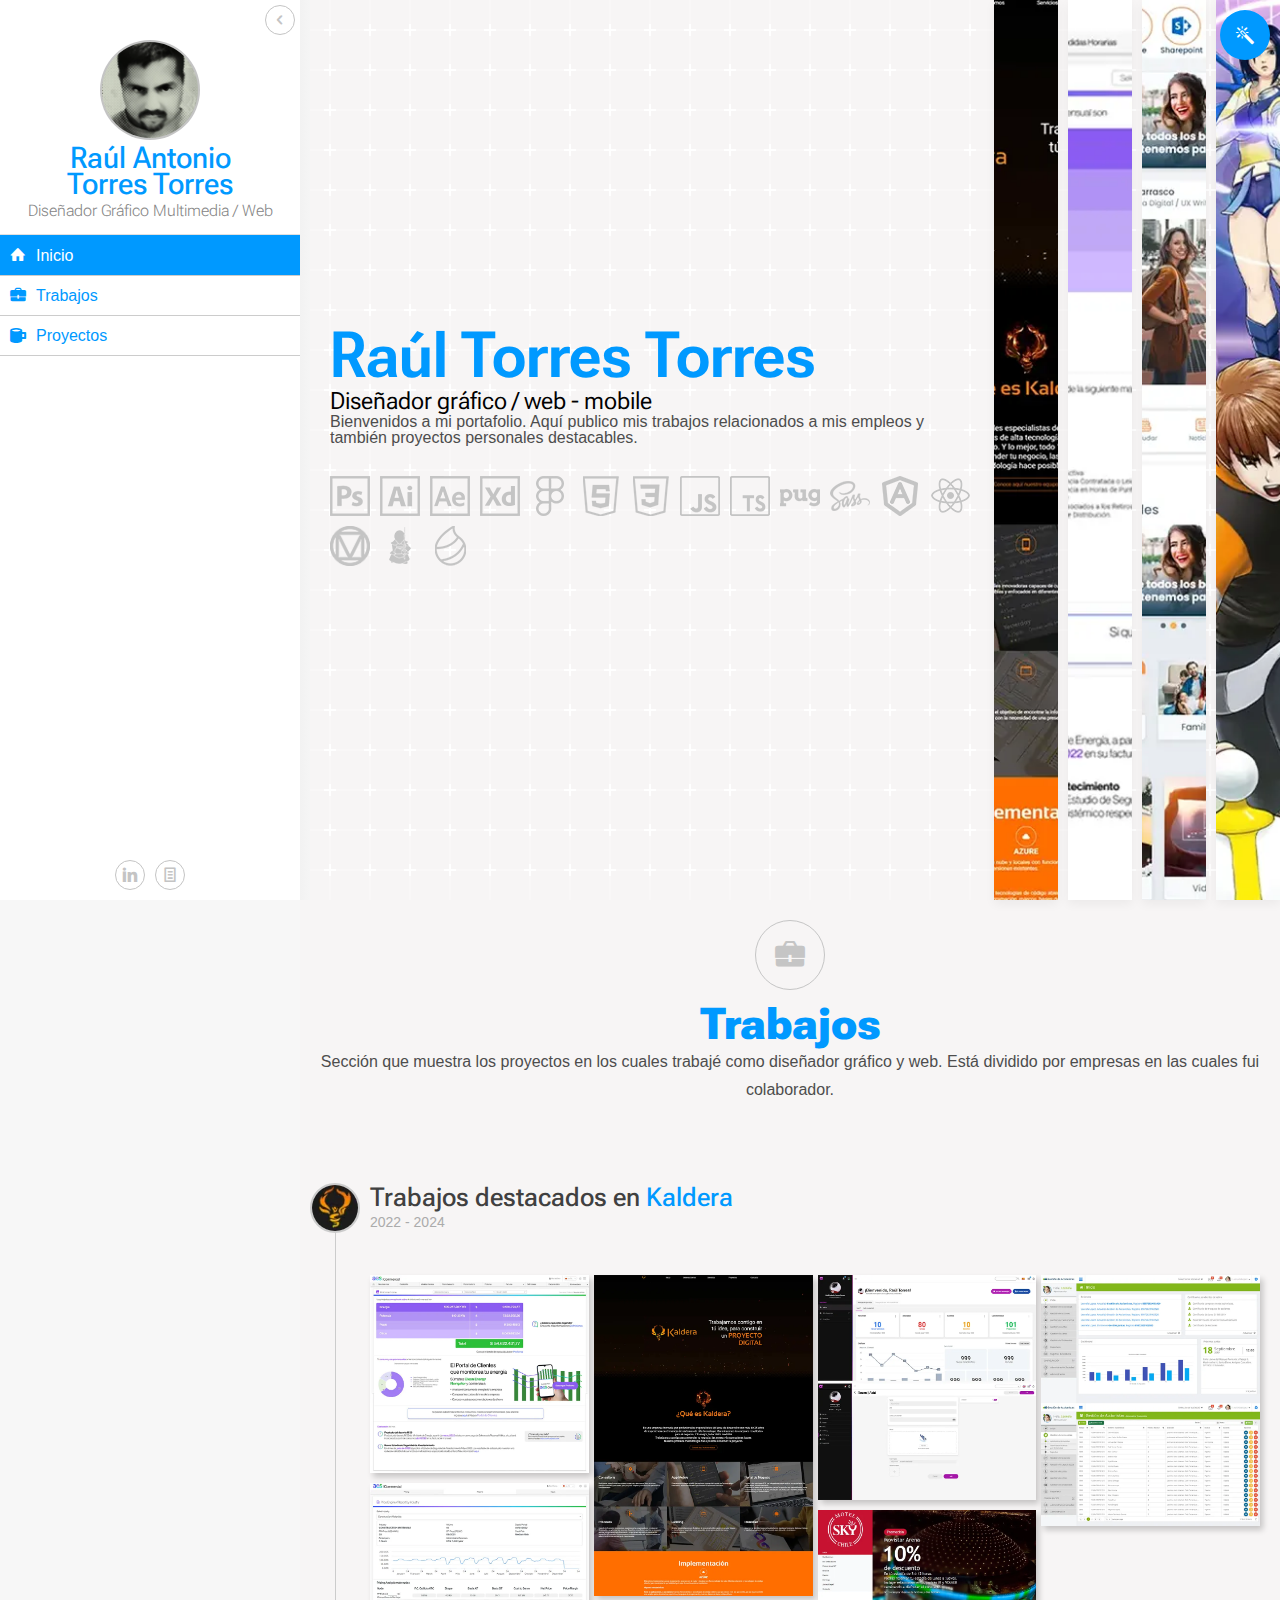
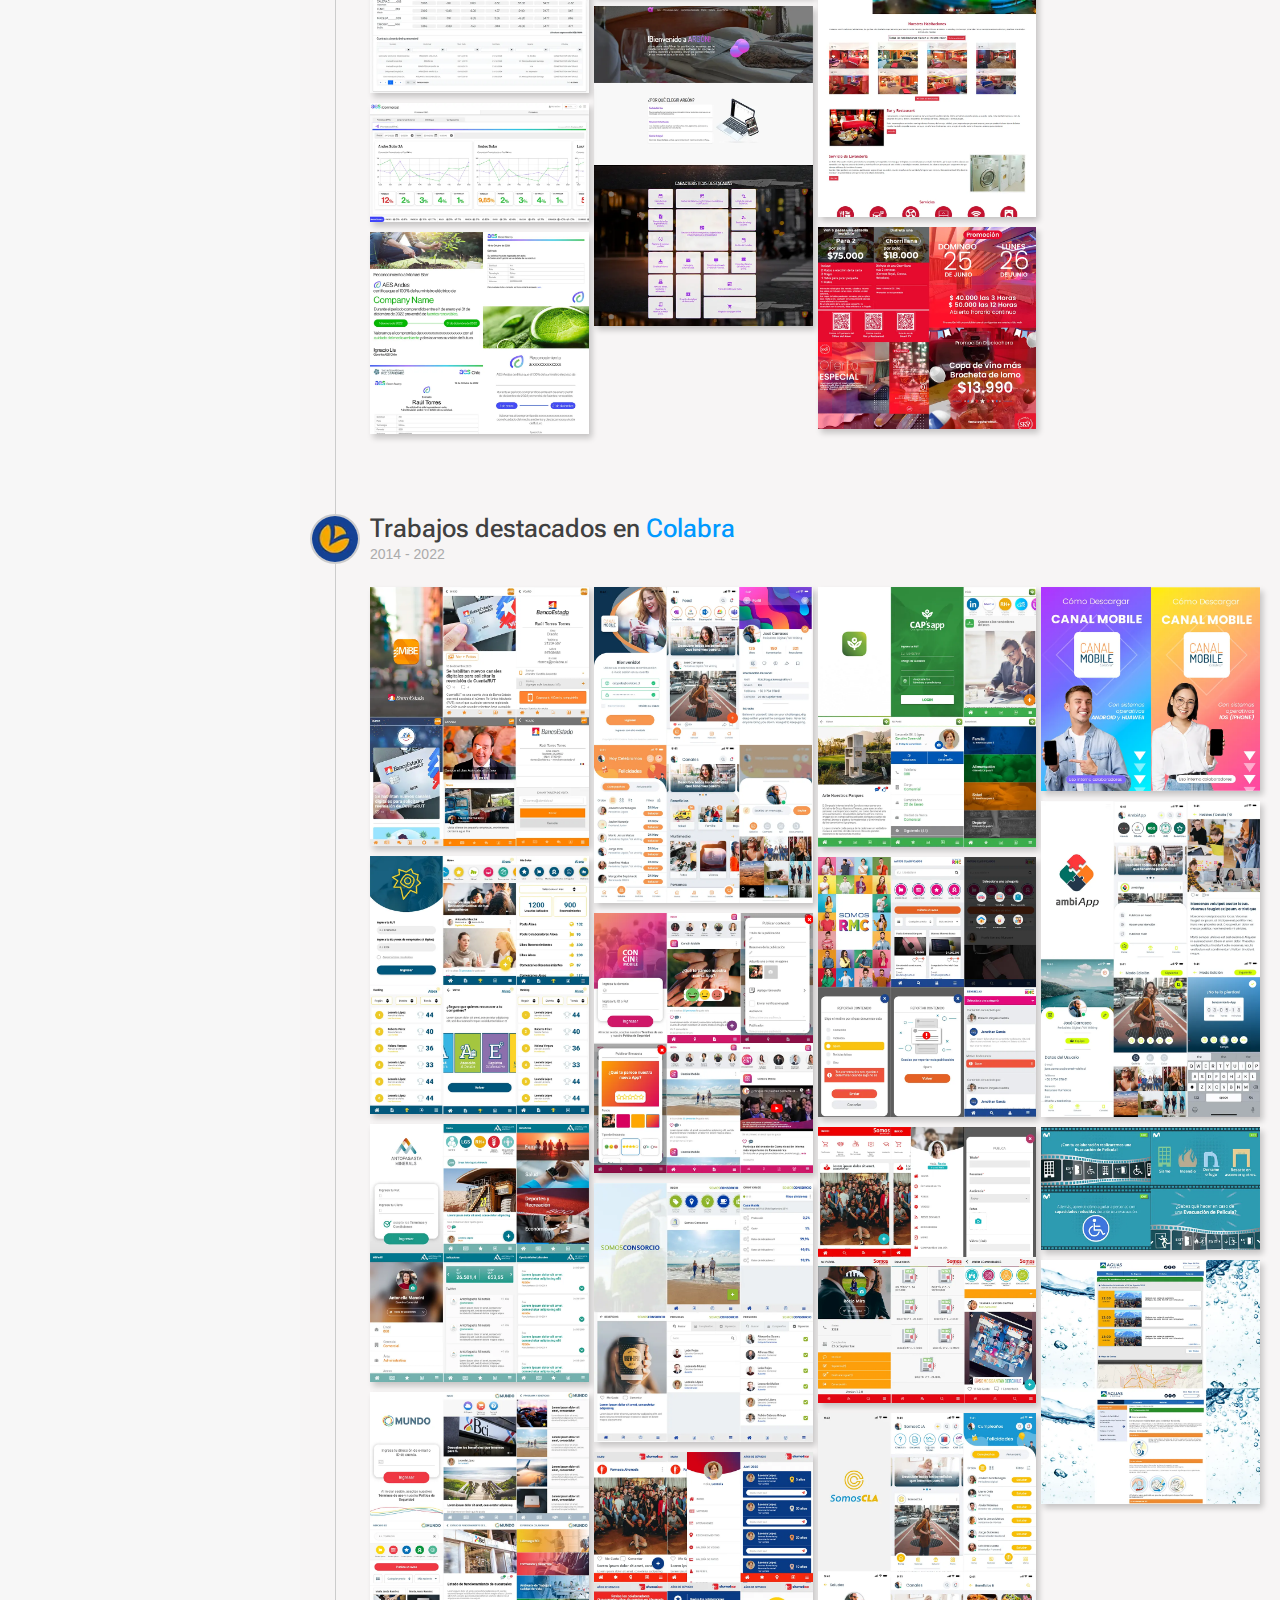
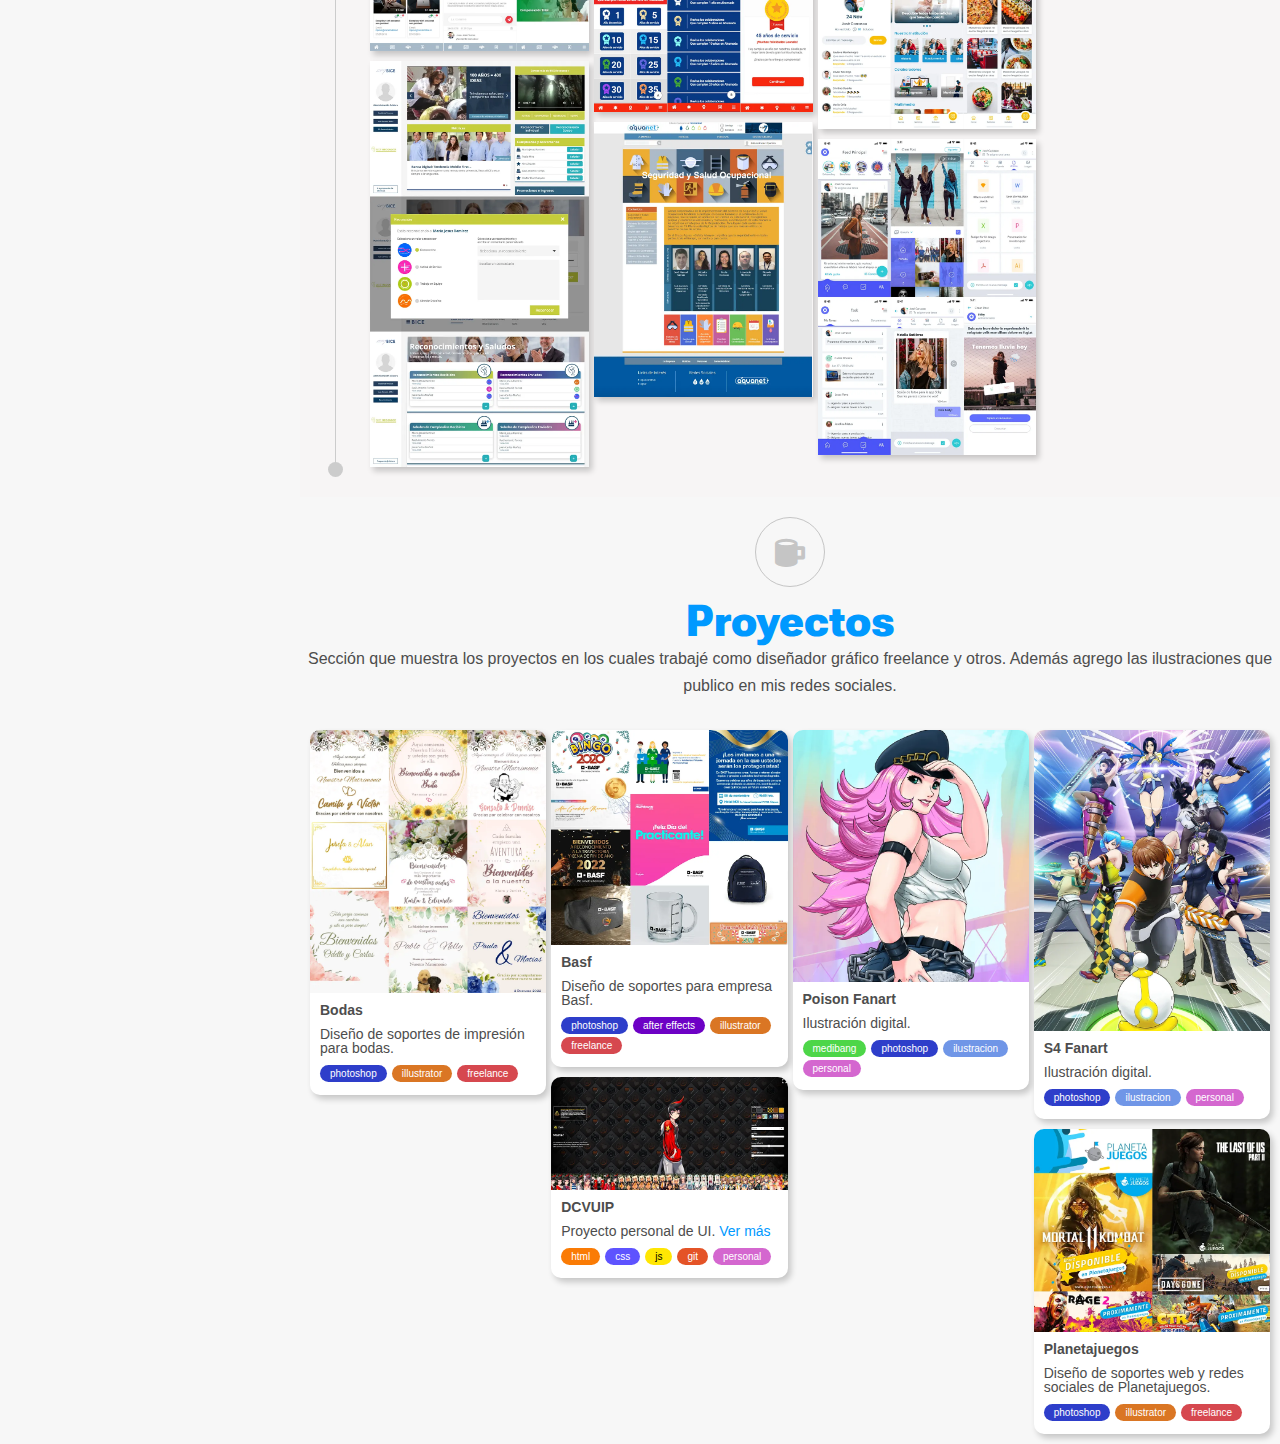
==== index.html @ 9eddf9b4 "prueba videos" ====
<!DOCTYPE HTML>
<html>

<head>
	<meta charset="utf-8">
	<meta http-equiv="X-UA-Compatible" content="IE=edge">
	<title>Raúl Torres Torres Portfolio</title>
	<meta name="viewport" content="width=device-width, initial-scale=1">
	<meta name="description" content="Portafolio de trabajos del diseñador gráfico Raúl Torres Torres" />
	<meta name="keywords"
		content="portfolio, website, designer, graphic designer, web developer, frontend, html5, css3, mobile, responsive, figma " />
	<meta name="author" content="Raúl Torres" />

	<!-- Facebook and Twitter integration -->
	<meta property="og:title" content="" />
	<meta property="og:image" content="" />
	<meta property="og:url" content="" />
	<meta property="og:site_name" content="" />
	<meta property="og:description" content="" />
	<meta name="twitter:title" content="" />
	<meta name="twitter:image" content="" />
	<meta name="twitter:url" content="" />
	<meta name="twitter:card" content="" />

	<link href="https://fonts.googleapis.com/css?family=Space+Mono" rel="stylesheet">
	<link href="https://fonts.googleapis.com/css?family=Kaushan+Script" rel="stylesheet">
	<link rel="preconnect" href="https://fonts.googleapis.com">
	<link rel="preconnect" href="https://fonts.gstatic.com" crossorigin>
	<link
		href="https://fonts.googleapis.com/css2?family=Roboto+Flex:opsz,wght@8..144,100..1000&family=Sansita+Swashed:wght@300..900&display=swap"
		rel="stylesheet">

	<!-- Animate.css -->
	<link rel="stylesheet" href="css/animate.css">
	<!-- Icomoon Icon Fonts-->
	<link rel="stylesheet" href="css/icomoon.css">
	<!-- Bootstrap  -->
	<link rel="stylesheet" href="css/bootstrap.css">

	<!-- Theme style  -->
	<link rel="stylesheet" href="css/style.css">

	<style>
		:root {
			--main-text-color: #0099ff;
		}
	</style>

	<link rel="stylesheet" href="js/filterable-gallery-lightbox/style.css">

	<!-- Modernizr JS -->
	<script src="js/modernizr-2.6.2.min.js"></script>
	<!-- FOR IE9 below -->
	<!--[if lt IE 9]>
	<script src="js/respond.min.js"></script>
	<![endif]-->

</head>

<body>
	<!--header mobile-->
	<div class="mobile-header">
		<div class="logo"></div>
		<button class="mobile-menu-button" id="mobileMenuButton" onclick="menumobile()"><i
				class="icon-menu"></i></button>
		<div class="mobile-menu" id="mobileMenu">
			<ul>
				<li onclick="menumobileoption()">
					<a href="#portfolioHome">Inicio</a>
				</li>
				<li onclick="menumobileoption()">
					<a href="#portfolioWorks">Trabajos</a>
				</li>
				<li onclick="menumobileoption()">
					<a href="#portfolioProjects">Proyectos</a>
				</li>
			</ul>
		</div>
	</div>
	<!--fixed sidebar-->
	<div class="fixed-sidebar" id="sidebar">
		<div class="mainmenu-container">
			<button class="colapse-button" onclick=shrinkMenu()>
				<i class="icon-chevron-left"></i>
			</button>
			<div class="profile">
				<div class="profile-image-container">
					<div class="profile-image">
						<img src="./images/profile.webp" alt="photo">
					</div>
					<button class="profile-message">
						<i class="icon-message"></i>
					</button>
				</div>
				<div class="profile-name">
					<h2>Raúl Antonio
						</br>Torres Torres</h2>
				</div>
				<div class="profile-position">
					<p>
						Diseñador Gráfico Multimedia / Web
					</p>
				</div>
			</div>
			<div class="menu-separator"></div>
			<div class="main-menu">
				<ul id="mainMenu">
					<li class="option active">
						<a href="#portfolioHome" class="expandedoption">
							<i class="icon-home"></i>
							<span>Inicio</span>
						</a>
						<a href="#portfolioHome" class="shrinkoption"><i class="icon-home"></i></a>
					</li>
					<li class="option">
						<a href="#portfolioWorks" class="expandedoption">
							<i class="icon-briefcase2"></i>
							<span>Trabajos</span>
						</a>
						<a href="#portfolioWorks" class="shrinkoption"><i class="icon-briefcase2"></i></a>
					</li>
					<li class="option">
						<a href="#portfolioProjects" class="expandedoption">
							<i class="icon-mug"></i>
							<span>Proyectos</span>
						</a>
						<a href="#portfolioProjects" class="shrinkoption"><i class="icon-mug"></i></a>
					</li>
				</ul>
			</div>
			<div class="social">
				<a href="https://cl.linkedin.com/in/ra%C3%BAl-antonio-torres-torres-097b8a2a" target="_blank"
					class="social-button">
					<i ref="linkedin" class="icon-linkedin2"></i>
				</a>
				<a href="doc/raultorres-cv.pdf" target="_new" class="social-button">
					<i ref="linkedin" class="icon-text-document"></i>
				</a>
			</div>
		</div>
	</div>
	<!--loader-->
	<div class="fh5co-loader"></div>

	<div id="page">
		<!--Portfolio home-->
		<section id="portfolioHome" class="bg-border bg-exceed">
			<button id="aboutButton" class="welcome-button" onclick=aboutWindow()>
				<div class="icon-container">
					<i class="icon-magic-wand"></i>
					<i class="icon-cross2" style="font-size: 44px;"></i>
				</div>
			</button>
			<div id="aboutWindow" class="about-transformation">
				<div class="about-inner">
					<div class="bg-top">
						<div class="tools">
							<div class="tool">
								<img src="images/icon-photoshop.webp" alt="photoshop">
							</div>
							<div class="tool">
								<img src="images/icon-illustrator.webp" alt="illustrator">
							</div>
							<div class="tool">
								<img src="images/icon-aftereffects.webp" alt="aftereffects">
							</div>
							<div class="tool">
								<img src="images/icon-adobexd.webp" alt="adobexd">
							</div>
							<div class="tool">
								<img src="images/icon-figma.webp" alt="figma">
							</div>
							<div class="tool">
								<img src="images/icon-html5.webp" alt="html">
							</div>
							<div class="tool">
								<img src="images/icon-css3.webp" alt="ccs">
							</div>
							<div class="tool">
								<img src="images/icon-js.webp" alt="js">
							</div>
							<div class="tool">
								<img src="images/icon-ts.webp" alt="ts">
							</div>
							<div class="tool">
								<img src="images/icon-pug.webp" alt="pug">
							</div>
							<div class="tool">
								<img src="images/icon-sass.webp" alt="sass">
							</div>
							<div class="tool">
								<img src="images/icon-angular.webp" alt="angular">
							</div>
							<div class="tool">
								<img src="images/icon-react.webp" alt="react">
							</div>
							<div class="tool">
								<img src="images/icon-medibang.webp" alt="medibang">
							</div>
							<div class="tool">
								<img src="images/icon-kendo.webp" alt="kendo">
							</div>
						</div>
						<div class="qr"></div>
						<div class="about-text">
							<div class="cliptextcontainer">
								<div class="cliptext">
									RAÚL ANTONIO TORRES TORRES
								</div>
								<div class="shadowtext">
									RAÚL ANTONIO TORRES TORRES
								</div>
							</div>
							<p>Diseñador Gráfico Web</p>
						</div>
					</div>
					<div class="bg-middle">
						<div class="clipped-nickname-container">
							<div class="clipped-nickname">
								RAULHEAT
							</div>
						</div>
					</div>
					<div class="dangerline"></div>
					<div class="character"></div>
					<div class="bg-bottom">
						<div class="bg"></div>
					</div>
					<div class="circle"></div>
				</div>
			</div>
			<div class="main-visuals">
				<div class="responsive-title">
					<div class="gretting-title">
						<h1>Raúl Torres Torres</h1>
						<h3>Diseñador gráfico / web - mobile</h3>
						<p>Bienvenidos a mi portafolio. Aquí publico mis trabajos relacionados a mis empleos y también
							proyectos personales destacables.</p>
					</div>
					<div class="skills-icons">
						<img src="images/icon-photoshop.webp" alt="photoshop">
						<img src="images/icon-illustrator.webp" alt="illustrator">
						<img src="images/icon-aftereffects.webp" alt="after effects">
						<img src="images/icon-adobexd.webp" alt="adobexd">
						<img src="images/icon-figma.webp" alt="figma">
						<img src="images/icon-html5.webp" alt="html">
						<img src="images/icon-css3.webp" alt="css">
						<img src="images/icon-js.webp" alt="js">
						<img src="images/icon-ts.webp" alt="ts">
						<img src="images/icon-pug.webp" alt="pug">
						<img src="images/icon-sass.webp" alt="sass">
						<img src="images/icon-angular.webp" alt="angular">
						<img src="images/icon-react.webp" alt="react">
						<img src="images/icon-material.webp" alt="material">
						<img src="images/icon-kendo.webp" alt="kendo">
						<img src="images/icon-medibang.webp" alt="medibang">
					</div>
				</div>
				<div class="responsiveslider">
					<div>
						<div class="content">
							<h2>Kaldera Web</h2>
							<span>Diseño web</span>
						</div>
					</div>
					<div>
						<div class="content">
							<h2>AES Web Platform</h2>
							<span>Diseño web</span>
						</div>
					</div>
					<div>
						<div class="content">
							<h2>Canal Mobile 3</h2>
							<span>Implementación app</span>
						</div>
					</div>
					<div>
						<div class="content">
							<h2>Ilustración</h2>
							<span>Ilustración digital</span>
						</div>
					</div>
				</div>
			</div>
			<div class="carousel-wrapper" style="display: none;">
				<div class="carousel-container">
					<div class="carousel-semitone"></div>
					<div class="carousel_items">
						<div class="carousel_item item1">
						</div>
						<div class="carousel_item item2">
						</div>
						<div class="carousel_item item3">
						</div>
						<div class="carousel_item item4">
						</div>
						<div class="carousel_item item5">
						</div>
					</div>
				</div>
			</div>

		</section>
		<!--Portfolio works-->
		<section id="portfolioWorks" class="fh5co-bg-color">
			<div class="works-container">
				<div class="works-item">
					<div class="section-title">
						<div class="section-icon"><i class="icon-briefcase2"></i></div>
						<h4>Trabajos</h4>
						<p>Sección que muestra los proyectos en los cuales trabajé como diseñador gráfico y web. Está
							dividido por empresas en las cuales fui colaborador.</p>
					</div>
					<div class="work-title">
						<div class="title" style="background-size: 1px 50%;">
							<div class="work-logo">
								<img src="images/kaldera-logo.webp" alt="" width="50" height="50">
							</div>
							<div class="work-text">
								<h3>Trabajos destacados en <span>Kaldera</span></h3>
								<p>2022 - 2024</p>
							</div>
						</div>

					</div>
					<div class="work-gallery gallery-grip" id="gallery">
						<div class="grip-container">
							<figure class="gallery_item">
								<img src="images/min_kaldera01.webp" alt="Proforma(AES)"
									class="skills figma angular html scss typescript"
									image-data="Proyecto en el que tuve la tarea de diseñar una nueva interfaz basada en la nueva imagen corporativa de AES. Además estuve a cargo de su implementación en Angular. Este proyecto sería tomado como ejemplo para los siguientes proyectos de Kaldera/AES." />
							</figure>
							<figure class="gallery_item">
								<img src="images/min_kaldera02.webp" alt="Price Engine(AES)"
									class="skills figma html scss angular typescript kendo material"
									image-data="Proyecto de renovación de imagen y experiencia de usuario. Se utilizó Kendo UI y Material UI, y se adaptó para que tuviera el diseño aplicado en los demás proyectos de AES." />
							</figure>
							<figure class="gallery_item">
								<img src="images/min_kaldera03.webp" alt="ERNC(AES)"
									class="skills figma html scss angular typescript kendo material"
									image-data="La tarea principal en este proyecto fue unir elementos de Kendo (gráficos) con lógica de ng-class y un scroll horizontal (JS)." />
							</figure>
							<figure class="gallery_item">
								<img src="images/min_kaldera09.webp" alt="AES Mailing"
									class="skills figma illustrator html css"
									image-data="Diseño e implementación de mailing para AES." />
							</figure>
							<figure class="gallery_item">
								<img src="images/min_kaldera04.webp" alt="Kaldera Web"
									class="skills html css js aftereffects photoshop"
									image-data="Rediseño de web de Kaldera. Además de renovar la imagen del logo, se pensó en un nuevo concepto de empresa y se quiso reflejar en el nuevo diseño." />
							</figure>
							<figure class="gallery_item">
								<img src="images/min_kaldera05.webp" alt="Proyecto Argón landing page"
									class="skills angular html css js figma"
									image-data="Diseño e implementación de landing page en angular de proyecto Argón." />
							</figure>
							<figure class="gallery_item">
								<img src="images/min_kaldera06.webp" alt="Proyecto Argón Dashboard"
									class="skills angular html css js figma"
									image-data="Diseño e implementación de dashboard en angular de proyecto Argón." />
							</figure>
							<figure class="gallery_item">
								<img src="images/min_kaldera07.webp" alt="MotelSky website" class="skills html css js"
									image-data="Diseño y mantenimiento de pagina web de MotelSky. Mis tareas en el sitio incluían el diseño de páginas, elementos web y la optimización del sitio tanto en performance como también el SEO." />
							</figure>
							<figure class="gallery_item">
								<img src="images/min_kaldera08.webp" alt="MotelSky Soportes"
									class="skills photoshop illustrator"
									image-data="Diseño de diferentes soportes para redes sociales e impresión." />
							</figure>
							<figure class="gallery_item">
								<img src="images/min_kaldera010.webp" alt="AES Gestión de accionistas"
									class="skills adobexd"
									image-data="Diseño de interfaz de usuario AES Gestión de accionistas." />
							</figure>
						</div>
					</div>
				</div>
				<div class="works-item">
					<div class="work-title">
						<div class="title" style="background-size: 1px 100%;">
							<div class="work-logo">
								<img src="images/colabra-logo.webp" alt="" width="50" height="50">
							</div>
							<div class="work-text">
								<h3>Trabajos destacados en <span>Colabra</span></h3>
								<p>2014 - 2022</p>
							</div>
						</div>

					</div>
					<div class="work-gallery gallery-grip">
						<div class="grip-container">
							<figure class="gallery_item">
								<img src="images/min_colabra01.webp" alt="Mibe Canalmobile(Banco Estado App)"
									class="skills adobexd ionic reactnative scss pug git"
									image-data="Diseño e implementación de app de comunicaciones internas de Banco Estado (Mibe). Implementación frontend en ionic inicialmente y luego migrada a react-native." />
							</figure>
							<figure class="gallery_item">
								<img src="images/min_colabra02.webp" alt="Alsea Canalmobile"
									class="skills adobexd reactnative scss pug git"
									image-data="Diseño e implementación de app de comunicaciones internas de Alsea." />
							</figure>
							<figure class="gallery_item">
								<img src="images/min_colabra03.webp" alt="Antofagasta Minerals Canalmobile"
									class="skills adobexd reactnative scss pug git"
									image-data="Diseño e implementación de app de comunicaciones internas de Antofagasta Minerals." />
							</figure>
							<figure class="gallery_item">
								<img src="images/min_colabra04.webp" alt="BCI Canalmobile"
									class="skills adobexd reactnative scss pug git"
									image-data="Diseño e implementación de app de comunicaciones internas de BCI." />
							</figure>
							<figure class="gallery_item">
								<img src="images/min_colabra05.webp" alt="Bice Intranet" class="skills adobexd html css"
									image-data="Rediseño e implementación de intranet de Banco Bice." />
							</figure>
							<figure class="gallery_item">
								<img src="images/min_colabra06.webp" alt="Canalmobile 4.0"
									class="skills reactnative scss pug git"
									image-data="Implementación de producto Canalmobile 4.0." />
							</figure>
							<figure class="gallery_item">
								<img src="images/min_colabra07.webp" alt="Concin 2019 Canalmobile"
									class="skills adobexd reactnative scss pug git"
									image-data="Diseño e implementación de app de Congreso de comunicaciones internas CONCIN 2019." />
							</figure>
							<figure class="gallery_item">
								<img src="images/min_colabra08.webp" alt="Somos Consorcio Canalmobile"
									class="skills adobexd ionic scss pug git"
									image-data="Diseño e implementación de app de comunicaciones internas de Seguros Consorcio." />
							</figure>
							<figure class="gallery_item">
								<img src="images/min_colabra09.webp" alt="Farmacias Ahumada Canalmobile"
									class="skills adobexd ionic scss pug git"
									image-data="Diseño e implementación de app de comunicaciones internas de Farmacias Ahumada." />
							</figure>
							<figure class="gallery_item">
								<img src="images/min_colabra010.webp" alt="Aquanet(Aguas Andinas)"
									class="skills adobexd css html"
									image-data="Diseño e implementación multiples páginas y contenidos para la intranet de Aguas Andinas." />
							</figure>
							<figure class="gallery_item">
								<img src="images/min_colabra011.webp" alt="Cap's Canalmobile"
									class="skills adobexd ionic scss pug git"
									image-data="Diseño e implementación de app de comunicaciones internas de Cementerios Nuestros Parques." />
							</figure>
							<figure class="gallery_item">
								<img src="images/min_colabra012.webp" alt="Red Megacentro Canalmobile"
									class="skills adobexd ionic scss pug git"
									image-data="Diseño e implementación de app de comunicaciones internas de Red Megacentro." />
							</figure>
							<figure class="gallery_item">
								<img src="images/min_colabra013.webp" alt="Santander Canalmobile"
									class="skills adobexd ionic reactnative scss pug git"
									image-data="Diseño e implementación de app de comunicaciones internas de Santander." />
							</figure>
							<figure class="gallery_item">
								<img src="images/min_colabra014.webp" alt="Somos CLA Canalmobile"
									class="skills adobexd reactnative scss pug git"
									image-data="Implementación de app de comunicaciones internas de Caja de compensación Los Andes." />
							</figure>
							<figure class="gallery_item">
								<img src="images/min_colabra015.webp" alt="Proyecto Stiky"
									class="skills angular scss pug git"
									image-data="Implementación de proyecto Stiky de Colabra." />
							</figure>
							<figure class="gallery_item">
								<img src="images/min_colabra016.webp" alt="Tutorial de descarga para colaboradores"
									class="skills photoshop"
									image-data="Diseño publicitario para colaboradores que descarguen la app de Canalmobile." />
							</figure>
							<figure class="gallery_item">
								<img src="images/min_colabra017.webp" alt="Ambiapp Canalmobile"
									class="skills reactnative scss pug git"
									image-data="Implementación de app de comunicaciones internas de Ambipar." />
							</figure>
							<figure class="gallery_item">
								<img src="images/min_colabra018.webp" alt="Videos instructivos Telefónica"
									class="skills photoshop aftereffects"
									image-data="Diseño y producción de videos instructivos para Telefónica." />
							</figure>
							<figure class="gallery_item">
								<img src="images/min_colabra019.webp" alt="Web Aguas Andinas" class="skills html css"
									image-data="Diseño e implementación de páginas para la web de Aguas Andinas(versión anterior a la actual)." />
							</figure>
						</div>
					</div>
				</div>
			</div>
		</section>
		<!--Portfolio Projects-->
		<section id="portfolioProjects" class="fh5co-bg-color">
			<div class="works-container">
				<div class="section-title">
					<div class="section-icon"><i class="icon-mug"></i></div>
					<h4>Proyectos </h4>
					<p>Sección que muestra los proyectos en los cuales trabajé como diseñador gráfico freelance y otros.
						Además agrego las ilustraciones que publico en mis redes sociales.</p>
				</div>
				<div class="section-projects">
					<div class="project-item card">
						<div class="project-image cardgallery_item">
							<img src="images/min_projects01.webp" alt="projects01">
						</div>
						<div class="project-title">Bodas</div>
						<div class="project-description">
							<p>Diseño de soportes de impresión para bodas.</p>
							<div class="skills">
								<div class="tool photoshop">photoshop</div>
								<div class="tool illustrator">illustrator</div>
								<div class="tool freelance">freelance</div>
							</div>
						</div>
					</div>
					<div class="project-item card">
						<div class="project-image cardgallery_item">
							<img src="images/min_projects02.webp" alt="projects01">
						</div>
						<div class="project-title">Basf</div>
						<div class="project-description">
							<p>Diseño de soportes para empresa Basf.</p>
							<div class="skills">
								<div class="tool photoshop">photoshop</div>
								<div class="tool aftereffects">after effects</div>
								<div class="tool illustrator">illustrator</div>
								<div class="tool freelance">freelance</div>
							</div>
						</div>
					</div>
					<div class="project-item card">
						<div class="project-image cardgallery_item">
							<img src="images/min_projects03.webp" alt="projects01">
						</div>
						<div class="project-title">DCVUIP</div>
						<div class="project-description">
							<p>Proyecto personal de UI. <a href="https://raulheat2023.github.io/DCVUIP/"
									target="_blank">Ver más</a></p>

							<div class="skills">
								<div class="tool html">html</div>
								<div class="tool css">css</div>
								<div class="tool js">js</div>
								<div class="tool git">git</div>
								<div class="tool personal">personal</div>
							</div>
						</div>
					</div>
					<div class="project-item card">
						<div class="project-image cardgallery_item">
							<img src="images/min_projects04.webp" alt="projects01">
						</div>
						<div class="project-title">Poison Fanart</div>
						<div class="project-description">
							<p>Ilustración digital.</p>

							<div class="skills">
								<div class="tool medibang">medibang</div>
								<div class="tool photoshop">photoshop</div>
								<div class="tool ilustration">ilustracion</div>
								<div class="tool personal">personal</div>
							</div>
						</div>
					</div>
					<div class="project-item card">
						<div class="project-image cardgallery_item">
							<img src="images/min_projects05.webp" alt="projects01">
						</div>
						<div class="project-title">S4 Fanart</div>
						<div class="project-description">
							<p>Ilustración digital.</p>

							<div class="skills">
								<div class="tool photoshop">photoshop</div>
								<div class="tool ilustration">ilustracion</div>
								<div class="tool personal">personal</div>
							</div>
						</div>
					</div>
					<div class="project-item card">
						<div class="project-image cardgallery_item">
							<img src="images/min_projects06.webp" alt="projects01">
						</div>
						<div class="project-title">Planetajuegos</div>
						<div class="project-description">
							<p>Diseño de soportes web y redes sociales de Planetajuegos.</p>
							<div class="skills">
								<div class="tool photoshop">photoshop</div>
								<div class="tool illustrator">illustrator</div>
								<div class="tool freelance">freelance</div>
							</div>
						</div>
					</div>
					<div class="project-item-video card video" style="display: none;">
						<div class="project-image cardgallery_video video-item">
							<div class="video-overlay" data="video/fenix_white.mp4">
								<div class="video-icon">
									<i class="icon-controller-play"></i>
								</div>
							</div>
							<img src="images/min_projects07.webp" alt="projects01">
						</div>
						<div class="project-title">Logo animado logo de Kaldera</div>
						<div class="project-description">
							<p>Efecto de fuego realizado con after effects.</p>
							<div class="skills">
								<div class="tool aftereffects">after effects</div>
							</div>
						</div>
					</div>
				</div>
			</div>
		</section>
		<!-- Lightbox -->
		<div class="lightbox">
			<div class="lightbox_wrapper">
				<div class="lightbox_content">
					<div class="image-container">
						<img src="" class="lightbox_img" alt="lightbox-img">
					</div>
					<div class="data-container">
						<div class="data-text">
							<div class="lightbox_caption">caption</div>
							<div class="lightbox_data">pruebasintexto</div>
							<div class="lighbox_skill_container">
								<div class="lightbox_skills">
									<span class="skill-photoshop">Photoshop</span>
									<span class="skill-illustrator">Illustrator</span>
									<span class="skill-adobexd">Adobe XD</span>
									<span class="skill-figma">Figma</span>
									<span class="skill-kendo">Kendo</span>
									<span class="skill-angular">Angular</span>
									<span class="skill-html">HTML</span>
									<span class="skill-css">CSS</span>
									<span class="skill-material">Material</span>
									<span class="skill-js">JS</span>
									<span class="skill-scss">SCSS</span>
									<span class="skill-typescript">Typescript</span>
									<span class="skill-aftereffects">After Effects</span>
									<span class="skill-reactnative">React-native</span>
									<span class="skill-pug">Pug</span>
									<span class="skill-git">Git</span>
									<span class="skill-ionic">Ionic</span>
								</div>
							</div>
						</div>
					</div>
				</div>
			</div>
			<div class="lightbox_close">
				<span></span>
				<span></span>
			</div>
		</div>
		<!-- Card Lightbox -->
		<div class="cardlightbox">
			<div class="lightbox_wrapper">
				<div class="lightbox_content">
					<div class="image-container">
						<img src="" class="cardlightbox_img" alt="lightbox-img">
					</div>
				</div>
			</div>
			<div class="cardlightbox_close">
				<span></span>
				<span></span>
			</div>
		</div>
		<!-- Video Lightbox -->
		<div class="videolightbox">
			<div class="lightbox_wrapper">
				<div class="lightbox_content">
					<div class="video-container">
						<video width="400" controls>
							<source class="lightbox-video" src="" type="video/mp4">
							Your browser does not support HTML video.
						  </video>
						  
					</div>
					
				</div>
			</div>
			<div class="videolightbox_close">
				<span></span>
				<span></span>
			</div>
		</div>
	</div>

	<div class="gototop js-top">
		<a href="#" class="js-gotop"><i class="icon-arrow-up22"></i></a>
	</div>

	<!-- jQuery -->
	<script src="js/jquery.min.js"></script>
	<!-- jQuery Easing -->
	<script src="js/jquery.easing.1.3.js"></script>
	<!-- Bootstrap -->
	<script src="js/bootstrap.min.js"></script>
	<!-- Waypoints -->
	<script src="js/jquery.waypoints.min.js"></script>
	<!-- Stellar Parallax -->
	<script src="js/jquery.stellar.min.js"></script>
	<!-- Easy PieChart -->
	<script src="js/jquery.easypiechart.min.js"></script>

	<!-- Main -->
	<script src="js/main.js"></script>

	<!--Lightbox gallery js-->
	<script src="js/filterable-gallery-lightbox/main.js"></script>
</body>

</html>
---- css/icomoon.css ----
@font-face {
    font-family: 'icomoon';
    src:    url('fonts/icomoon.eot?1oniuf');
    src:    url('fonts/icomoon.eot?1oniuf#iefix') format('embedded-opentype'),
        url('fonts/icomoon.ttf?1oniuf') format('truetype'),
        url('fonts/icomoon.woff?1oniuf') format('woff'),
        url('fonts/icomoon.svg?1oniuf#icomoon') format('svg');
    font-weight: normal;
    font-style: normal;
}

[class^="icon-"], [class*=" icon-"] {
    /* use !important to prevent issues with browser extensions that change fonts */
    font-family: 'icomoon' !important;
    speak: none;
    font-style: normal;
    font-weight: normal;
    font-variant: normal;
    text-transform: none;
    line-height: 1;

    /* Better Font Rendering =========== */
    -webkit-font-smoothing: antialiased;
    -moz-osx-font-smoothing: grayscale;
}

.icon-mobile:before {
    content: "\e000";
}
.icon-laptop:before {
    content: "\e001";
}
.icon-desktop:before {
    content: "\e002";
}
.icon-tablet:before {
    content: "\e003";
}
.icon-phone:before {
    content: "\e004";
}
.icon-document:before {
    content: "\e005";
}
.icon-documents:before {
    content: "\e006";
}
.icon-search:before {
    content: "\e007";
}
.icon-clipboard:before {
    content: "\e008";
}
.icon-newspaper:before {
    content: "\e009";
}
.icon-notebook:before {
    content: "\e00a";
}
.icon-book-open:before {
    content: "\e00b";
}
.icon-browser:before {
    content: "\e00c";
}
.icon-calendar:before {
    content: "\e00d";
}
.icon-presentation:before {
    content: "\e00e";
}
.icon-picture:before {
    content: "\e00f";
}
.icon-pictures:before {
    content: "\e010";
}
.icon-video:before {
    content: "\e011";
}
.icon-camera:before {
    content: "\e012";
}
.icon-printer:before {
    content: "\e013";
}
.icon-toolbox:before {
    content: "\e014";
}
.icon-briefcase:before {
    content: "\e015";
}
.icon-wallet:before {
    content: "\e016";
}
.icon-gift:before {
    content: "\e017";
}
.icon-bargraph:before {
    content: "\e018";
}
.icon-grid:before {
    content: "\e019";
}
.icon-expand:before {
    content: "\e01a";
}
.icon-focus:before {
    content: "\e01b";
}
.icon-edit:before {
    content: "\e01c";
}
.icon-adjustments:before {
    content: "\e01d";
}
.icon-ribbon:before {
    content: "\e01e";
}
.icon-hourglass:before {
    content: "\e01f";
}
.icon-lock:before {
    content: "\e020";
}
.icon-megaphone:before {
    content: "\e021";
}
.icon-shield:before {
    content: "\e022";
}
.icon-trophy:before {
    content: "\e023";
}
.icon-flag:before {
    content: "\e024";
}
.icon-map:before {
    content: "\e025";
}
.icon-puzzle:before {
    content: "\e026";
}
.icon-basket:before {
    content: "\e027";
}
.icon-envelope:before {
    content: "\e028";
}
.icon-streetsign:before {
    content: "\e029";
}
.icon-telescope:before {
    content: "\e02a";
}
.icon-gears:before {
    content: "\e02b";
}
.icon-key:before {
    content: "\e02c";
}
.icon-paperclip:before {
    content: "\e02d";
}
.icon-attachment:before {
    content: "\e02e";
}
.icon-pricetags:before {
    content: "\e02f";
}
.icon-lightbulb:before {
    content: "\e030";
}
.icon-layers:before {
    content: "\e031";
}
.icon-pencil:before {
    content: "\e032";
}
.icon-tools:before {
    content: "\e033";
}
.icon-tools-2:before {
    content: "\e034";
}
.icon-scissors:before {
    content: "\e035";
}
.icon-paintbrush:before {
    content: "\e036";
}
.icon-magnifying-glass:before {
    content: "\e037";
}
.icon-circle-compass:before {
    content: "\e038";
}
.icon-linegraph:before {
    content: "\e039";
}
.icon-mic:before {
    content: "\e03a";
}
.icon-strategy:before {
    content: "\e03b";
}
.icon-beaker:before {
    content: "\e03c";
}
.icon-caution:before {
    content: "\e03d";
}
.icon-recycle:before {
    content: "\e03e";
}
.icon-anchor:before {
    content: "\e03f";
}
.icon-profile-male:before {
    content: "\e040";
}
.icon-profile-female:before {
    content: "\e041";
}
.icon-bike:before {
    content: "\e042";
}
.icon-wine:before {
    content: "\e043";
}
.icon-hotairballoon:before {
    content: "\e044";
}
.icon-globe:before {
    content: "\e045";
}
.icon-genius:before {
    content: "\e046";
}
.icon-map-pin:before {
    content: "\e047";
}
.icon-dial:before {
    content: "\e048";
}
.icon-chat:before {
    content: "\e049";
}
.icon-heart:before {
    content: "\e04a";
}
.icon-cloud:before {
    content: "\e04b";
}
.icon-upload:before {
    content: "\e04c";
}
.icon-download:before {
    content: "\e04d";
}
.icon-target:before {
    content: "\e04e";
}
.icon-hazardous:before {
    content: "\e04f";
}
.icon-piechart:before {
    content: "\e050";
}
.icon-speedometer:before {
    content: "\e051";
}
.icon-global:before {
    content: "\e052";
}
.icon-compass:before {
    content: "\e053";
}
.icon-lifesaver:before {
    content: "\e054";
}
.icon-clock:before {
    content: "\e055";
}
.icon-aperture:before {
    content: "\e056";
}
.icon-quote:before {
    content: "\e057";
}
.icon-scope:before {
    content: "\e058";
}
.icon-alarmclock:before {
    content: "\e059";
}
.icon-refresh:before {
    content: "\e05a";
}
.icon-happy:before {
    content: "\e05b";
}
.icon-sad:before {
    content: "\e05c";
}
.icon-facebook:before {
    content: "\e05d";
}
.icon-twitter:before {
    content: "\e05e";
}
.icon-googleplus:before {
    content: "\e05f";
}
.icon-rss:before {
    content: "\e060";
}
.icon-tumblr:before {
    content: "\e061";
}
.icon-linkedin:before {
    content: "\e062";
}
.icon-dribbble:before {
    content: "\e063";
}
.icon-box2:before {
    content: "\ea82";
}
.icon-write:before {
    content: "\ea83";
}
.icon-clock2:before {
    content: "\ea84";
}
.icon-reply2:before {
    content: "\ea85";
}
.icon-reply-all2:before {
    content: "\ea86";
}
.icon-forward2:before {
    content: "\ea87";
}
.icon-flag2:before {
    content: "\ea88";
}
.icon-search2:before {
    content: "\ea89";
}
.icon-trash2:before {
    content: "\ea8a";
}
.icon-envelope2:before {
    content: "\ea8b";
}
.icon-bubble:before {
    content: "\ea8c";
}
.icon-bubbles:before {
    content: "\ea8d";
}
.icon-user2:before {
    content: "\ea8e";
}
.icon-users2:before {
    content: "\ea8f";
}
.icon-cloud2:before {
    content: "\ea90";
}
.icon-download2:before {
    content: "\ea91";
}
.icon-upload2:before {
    content: "\ea92";
}
.icon-rain:before {
    content: "\ea93";
}
.icon-sun:before {
    content: "\ea94";
}
.icon-moon2:before {
    content: "\ea95";
}
.icon-bell2:before {
    content: "\ea96";
}
.icon-folder2:before {
    content: "\ea97";
}
.icon-pin2:before {
    content: "\ea98";
}
.icon-sound2:before {
    content: "\ea99";
}
.icon-microphone:before {
    content: "\ea9a";
}
.icon-camera2:before {
    content: "\ea9b";
}
.icon-image2:before {
    content: "\ea9c";
}
.icon-cog2:before {
    content: "\ea9d";
}
.icon-calendar2:before {
    content: "\ea9e";
}
.icon-book2:before {
    content: "\ea9f";
}
.icon-map-marker:before {
    content: "\eaa0";
}
.icon-store:before {
    content: "\eaa1";
}
.icon-support:before {
    content: "\eaa2";
}
.icon-tag2:before {
    content: "\eaa3";
}
.icon-heart2:before {
    content: "\eaa4";
}
.icon-video-camera:before {
    content: "\eaa5";
}
.icon-trophy2:before {
    content: "\eaa6";
}
.icon-cart:before {
    content: "\eaa7";
}
.icon-eye2:before {
    content: "\eaa8";
}
.icon-cancel:before {
    content: "\eaa9";
}
.icon-chart:before {
    content: "\eaaa";
}
.icon-target2:before {
    content: "\eaab";
}
.icon-printer2:before {
    content: "\eaac";
}
.icon-location2:before {
    content: "\eaad";
}
.icon-bookmark2:before {
    content: "\eaae";
}
.icon-monitor:before {
    content: "\eaaf";
}
.icon-cross2:before {
    content: "\eab0";
}
.icon-plus2:before {
    content: "\eab1";
}
.icon-left:before {
    content: "\eab2";
}
.icon-up:before {
    content: "\eab3";
}
.icon-browser2:before {
    content: "\eab4";
}
.icon-windows:before {
    content: "\eab5";
}
.icon-switch2:before {
    content: "\eab6";
}
.icon-dashboard:before {
    content: "\eab7";
}
.icon-play:before {
    content: "\eab8";
}
.icon-fast-forward:before {
    content: "\eab9";
}
.icon-next:before {
    content: "\eaba";
}
.icon-refresh2:before {
    content: "\eabb";
}
.icon-film:before {
    content: "\eabc";
}
.icon-home2:before {
    content: "\eabd";
}
.icon-add-to-list:before {
    content: "\e901";
}
.icon-classic-computer:before {
    content: "\e902";
}
.icon-controller-fast-backward:before {
    content: "\e903";
}
.icon-creative-commons-attribution:before {
    content: "\e904";
}
.icon-creative-commons-noderivs:before {
    content: "\e905";
}
.icon-creative-commons-noncommercial-eu:before {
    content: "\e906";
}
.icon-creative-commons-noncommercial-us:before {
    content: "\e907";
}
.icon-creative-commons-public-domain:before {
    content: "\e908";
}
.icon-creative-commons-remix:before {
    content: "\e909";
}
.icon-creative-commons-share:before {
    content: "\e90a";
}
.icon-creative-commons-sharealike:before {
    content: "\e90b";
}
.icon-creative-commons:before {
    content: "\e90c";
}
.icon-document-landscape:before {
    content: "\e90d";
}
.icon-remove-user:before {
    content: "\e90e";
}
.icon-warning:before {
    content: "\e90f";
}
.icon-arrow-bold-down:before {
    content: "\e910";
}
.icon-arrow-bold-left:before {
    content: "\e911";
}
.icon-arrow-bold-right:before {
    content: "\e912";
}
.icon-arrow-bold-up:before {
    content: "\e913";
}
.icon-arrow-down:before {
    content: "\e914";
}
.icon-arrow-left:before {
    content: "\e915";
}
.icon-arrow-long-down:before {
    content: "\e916";
}
.icon-arrow-long-left:before {
    content: "\e917";
}
.icon-arrow-long-right:before {
    content: "\e918";
}
.icon-arrow-long-up:before {
    content: "\e919";
}
.icon-arrow-right:before {
    content: "\e91a";
}
.icon-arrow-up:before {
    content: "\e91b";
}
.icon-arrow-with-circle-down:before {
    content: "\e91c";
}
.icon-arrow-with-circle-left:before {
    content: "\e91d";
}
.icon-arrow-with-circle-right:before {
    content: "\e91e";
}
.icon-arrow-with-circle-up:before {
    content: "\e91f";
}
.icon-bookmark:before {
    content: "\e920";
}
.icon-bookmarks:before {
    content: "\e921";
}
.icon-chevron-down:before {
    content: "\e922";
}
.icon-chevron-left:before {
    content: "\e923";
}
.icon-chevron-right:before {
    content: "\e924";
}
.icon-chevron-small-down:before {
    content: "\e925";
}
.icon-chevron-small-left:before {
    content: "\e926";
}
.icon-chevron-small-right:before {
    content: "\e927";
}
.icon-chevron-small-up:before {
    content: "\e928";
}
.icon-chevron-thin-down:before {
    content: "\e929";
}
.icon-chevron-thin-left:before {
    content: "\e92a";
}
.icon-chevron-thin-right:before {
    content: "\e92b";
}
.icon-chevron-thin-up:before {
    content: "\e92c";
}
.icon-chevron-up:before {
    content: "\e92d";
}
.icon-chevron-with-circle-down:before {
    content: "\e92e";
}
.icon-chevron-with-circle-left:before {
    content: "\e92f";
}
.icon-chevron-with-circle-right:before {
    content: "\e930";
}
.icon-chevron-with-circle-up:before {
    content: "\e931";
}
.icon-cloud3:before {
    content: "\e932";
}
.icon-controller-fast-forward:before {
    content: "\e933";
}
.icon-controller-jump-to-start:before {
    content: "\e934";
}
.icon-controller-next:before {
    content: "\e935";
}
.icon-controller-paus:before {
    content: "\e936";
}
.icon-controller-play:before {
    content: "\e937";
}
.icon-controller-record:before {
    content: "\e938";
}
.icon-controller-stop:before {
    content: "\e939";
}
.icon-controller-volume:before {
    content: "\e93a";
}
.icon-dot-single:before {
    content: "\e93b";
}
.icon-dots-three-horizontal:before {
    content: "\e93c";
}
.icon-dots-three-vertical:before {
    content: "\e93d";
}
.icon-dots-two-horizontal:before {
    content: "\e93e";
}
.icon-dots-two-vertical:before {
    content: "\e93f";
}
.icon-download3:before {
    content: "\e940";
}
.icon-emoji-flirt:before {
    content: "\e941";
}
.icon-flow-branch:before {
    content: "\e942";
}
.icon-flow-cascade:before {
    content: "\e943";
}
.icon-flow-line:before {
    content: "\e944";
}
.icon-flow-parallel:before {
    content: "\e945";
}
.icon-flow-tree:before {
    content: "\e946";
}
.icon-install:before {
    content: "\e947";
}
.icon-layers2:before {
    content: "\e948";
}
.icon-open-book:before {
    content: "\e949";
}
.icon-resize-100:before {
    content: "\e94a";
}
.icon-resize-full-screen:before {
    content: "\e94b";
}
.icon-save:before {
    content: "\e94c";
}
.icon-select-arrows:before {
    content: "\e94d";
}
.icon-sound-mute:before {
    content: "\e94e";
}
.icon-sound:before {
    content: "\e94f";
}
.icon-trash:before {
    content: "\e950";
}
.icon-triangle-down:before {
    content: "\e951";
}
.icon-triangle-left:before {
    content: "\e952";
}
.icon-triangle-right:before {
    content: "\e953";
}
.icon-triangle-up:before {
    content: "\e954";
}
.icon-uninstall:before {
    content: "\e955";
}
.icon-upload-to-cloud:before {
    content: "\e956";
}
.icon-upload3:before {
    content: "\e957";
}
.icon-add-user:before {
    content: "\e958";
}
.icon-address:before {
    content: "\e959";
}
.icon-adjust:before {
    content: "\e95a";
}
.icon-air:before {
    content: "\e95b";
}
.icon-aircraft-landing:before {
    content: "\e95c";
}
.icon-aircraft-take-off:before {
    content: "\e95d";
}
.icon-aircraft:before {
    content: "\e95e";
}
.icon-align-bottom:before {
    content: "\e95f";
}
.icon-align-horizontal-middle:before {
    content: "\e960";
}
.icon-align-left:before {
    content: "\e961";
}
.icon-align-right:before {
    content: "\e962";
}
.icon-align-top:before {
    content: "\e963";
}
.icon-align-vertical-middle:before {
    content: "\e964";
}
.icon-archive:before {
    content: "\e965";
}
.icon-area-graph:before {
    content: "\e966";
}
.icon-attachment2:before {
    content: "\e967";
}
.icon-awareness-ribbon:before {
    content: "\e968";
}
.icon-back-in-time:before {
    content: "\e969";
}
.icon-back:before {
    content: "\e96a";
}
.icon-bar-graph:before {
    content: "\e96b";
}
.icon-battery:before {
    content: "\e96c";
}
.icon-beamed-note:before {
    content: "\e96d";
}
.icon-bell:before {
    content: "\e96e";
}
.icon-blackboard:before {
    content: "\e96f";
}
.icon-block:before {
    content: "\e970";
}
.icon-book:before {
    content: "\e971";
}
.icon-bowl:before {
    content: "\e972";
}
.icon-box:before {
    content: "\e973";
}
.icon-briefcase2:before {
    content: "\e974";
}
.icon-browser3:before {
    content: "\e975";
}
.icon-brush:before {
    content: "\e976";
}
.icon-bucket:before {
    content: "\e977";
}
.icon-cake:before {
    content: "\e978";
}
.icon-calculator:before {
    content: "\e979";
}
.icon-calendar3:before {
    content: "\e97a";
}
.icon-camera3:before {
    content: "\e97b";
}
.icon-ccw:before {
    content: "\e97c";
}
.icon-chat2:before {
    content: "\e97d";
}
.icon-check:before {
    content: "\e97e";
}
.icon-circle-with-cross:before {
    content: "\e97f";
}
.icon-circle-with-minus:before {
    content: "\e980";
}
.icon-circle-with-plus:before {
    content: "\e981";
}
.icon-circle:before {
    content: "\e982";
}
.icon-circular-graph:before {
    content: "\e983";
}
.icon-clapperboard:before {
    content: "\e984";
}
.icon-clipboard2:before {
    content: "\e985";
}
.icon-clock3:before {
    content: "\e986";
}
.icon-code:before {
    content: "\e987";
}
.icon-cog:before {
    content: "\e988";
}
.icon-colours:before {
    content: "\e989";
}
.icon-compass2:before {
    content: "\e98a";
}
.icon-copy:before {
    content: "\e98b";
}
.icon-credit-card:before {
    content: "\e98c";
}
.icon-credit:before {
    content: "\e98d";
}
.icon-cross:before {
    content: "\e98e";
}
.icon-cup:before {
    content: "\e98f";
}
.icon-cw:before {
    content: "\e990";
}
.icon-cycle:before {
    content: "\e991";
}
.icon-database:before {
    content: "\e992";
}
.icon-dial-pad:before {
    content: "\e993";
}
.icon-direction:before {
    content: "\e994";
}
.icon-document2:before {
    content: "\e995";
}
.icon-documents2:before {
    content: "\e996";
}
.icon-drink:before {
    content: "\e997";
}
.icon-drive:before {
    content: "\e998";
}
.icon-drop:before {
    content: "\e999";
}
.icon-edit2:before {
    content: "\e99a";
}
.icon-email:before {
    content: "\e99b";
}
.icon-emoji-happy:before {
    content: "\e99c";
}
.icon-emoji-neutral:before {
    content: "\e99d";
}
.icon-emoji-sad:before {
    content: "\e99e";
}
.icon-erase:before {
    content: "\e99f";
}
.icon-eraser:before {
    content: "\e9a0";
}
.icon-export:before {
    content: "\e9a1";
}
.icon-eye:before {
    content: "\e9a2";
}
.icon-feather:before {
    content: "\e9a3";
}
.icon-flag3:before {
    content: "\e9a4";
}
.icon-flash:before {
    content: "\e9a5";
}
.icon-flashlight:before {
    content: "\e9a6";
}
.icon-flat-brush:before {
    content: "\e9a7";
}
.icon-folder-images:before {
    content: "\e9a8";
}
.icon-folder-music:before {
    content: "\e9a9";
}
.icon-folder-video:before {
    content: "\e9aa";
}
.icon-folder:before {
    content: "\e9ab";
}
.icon-forward:before {
    content: "\e9ac";
}
.icon-funnel:before {
    content: "\e9ad";
}
.icon-game-controller:before {
    content: "\e9ae";
}
.icon-gauge:before {
    content: "\e9af";
}
.icon-globe2:before {
    content: "\e9b0";
}
.icon-graduation-cap:before {
    content: "\e9b1";
}
.icon-grid2:before {
    content: "\e9b2";
}
.icon-hair-cross:before {
    content: "\e9b3";
}
.icon-hand:before {
    content: "\e9b4";
}
.icon-heart-outlined:before {
    content: "\e9b5";
}
.icon-heart3:before {
    content: "\e9b6";
}
.icon-help-with-circle:before {
    content: "\e9b7";
}
.icon-help:before {
    content: "\e9b8";
}
.icon-home:before {
    content: "\e9b9";
}
.icon-hour-glass:before {
    content: "\e9ba";
}
.icon-image-inverted:before {
    content: "\e9bb";
}
.icon-image:before {
    content: "\e9bc";
}
.icon-images:before {
    content: "\e9bd";
}
.icon-inbox:before {
    content: "\e9be";
}
.icon-infinity:before {
    content: "\e9bf";
}
.icon-info-with-circle:before {
    content: "\e9c0";
}
.icon-info:before {
    content: "\e9c1";
}
.icon-key2:before {
    content: "\e9c2";
}
.icon-keyboard:before {
    content: "\e9c3";
}
.icon-lab-flask:before {
    content: "\e9c4";
}
.icon-landline:before {
    content: "\e9c5";
}
.icon-language:before {
    content: "\e9c6";
}
.icon-laptop2:before {
    content: "\e9c7";
}
.icon-leaf:before {
    content: "\e9c8";
}
.icon-level-down:before {
    content: "\e9c9";
}
.icon-level-up:before {
    content: "\e9ca";
}
.icon-lifebuoy:before {
    content: "\e9cb";
}
.icon-light-bulb:before {
    content: "\e9cc";
}
.icon-light-down:before {
    content: "\e9cd";
}
.icon-light-up:before {
    content: "\e9ce";
}
.icon-line-graph:before {
    content: "\e9cf";
}
.icon-link:before {
    content: "\e9d0";
}
.icon-list:before {
    content: "\e9d1";
}
.icon-location-pin:before {
    content: "\e9d2";
}
.icon-location:before {
    content: "\e9d3";
}
.icon-lock-open:before {
    content: "\e9d4";
}
.icon-lock2:before {
    content: "\e9d5";
}
.icon-log-out:before {
    content: "\e9d6";
}
.icon-login:before {
    content: "\e9d7";
}
.icon-loop:before {
    content: "\e9d8";
}
.icon-magnet:before {
    content: "\e9d9";
}
.icon-magnifying-glass2:before {
    content: "\e9da";
}
.icon-mail:before {
    content: "\e9db";
}
.icon-man:before {
    content: "\e9dc";
}
.icon-map2:before {
    content: "\e9dd";
}
.icon-mask:before {
    content: "\e9de";
}
.icon-medal:before {
    content: "\e9df";
}
.icon-megaphone2:before {
    content: "\e9e0";
}
.icon-menu:before {
    content: "\e9e1";
}
.icon-message:before {
    content: "\e9e2";
}
.icon-mic2:before {
    content: "\e9e3";
}
.icon-minus:before {
    content: "\e9e4";
}
.icon-mobile2:before {
    content: "\e9e5";
}
.icon-modern-mic:before {
    content: "\e9e6";
}
.icon-moon:before {
    content: "\e9e7";
}
.icon-mouse:before {
    content: "\e9e8";
}
.icon-music:before {
    content: "\e9e9";
}
.icon-network:before {
    content: "\e9ea";
}
.icon-new-message:before {
    content: "\e9eb";
}
.icon-new:before {
    content: "\e9ec";
}
.icon-news:before {
    content: "\e9ed";
}
.icon-note:before {
    content: "\e9ee";
}
.icon-notification:before {
    content: "\e9ef";
}
.icon-old-mobile:before {
    content: "\e9f0";
}
.icon-old-phone:before {
    content: "\e9f1";
}
.icon-palette:before {
    content: "\e9f2";
}
.icon-paper-plane:before {
    content: "\e9f3";
}
.icon-pencil2:before {
    content: "\e9f4";
}
.icon-phone2:before {
    content: "\e9f5";
}
.icon-pie-chart:before {
    content: "\e9f6";
}
.icon-pin:before {
    content: "\e9f7";
}
.icon-plus:before {
    content: "\e9f8";
}
.icon-popup:before {
    content: "\e9f9";
}
.icon-power-plug:before {
    content: "\e9fa";
}
.icon-price-ribbon:before {
    content: "\e9fb";
}
.icon-price-tag:before {
    content: "\e9fc";
}
.icon-print:before {
    content: "\e9fd";
}
.icon-progress-empty:before {
    content: "\e9fe";
}
.icon-progress-full:before {
    content: "\e9ff";
}
.icon-progress-one:before {
    content: "\ea00";
}
.icon-progress-two:before {
    content: "\ea01";
}
.icon-publish:before {
    content: "\ea02";
}
.icon-quote2:before {
    content: "\ea03";
}
.icon-radio:before {
    content: "\ea04";
}
.icon-reply-all:before {
    content: "\ea05";
}
.icon-reply:before {
    content: "\ea06";
}
.icon-retweet:before {
    content: "\ea07";
}
.icon-rocket:before {
    content: "\ea08";
}
.icon-round-brush:before {
    content: "\ea09";
}
.icon-rss2:before {
    content: "\ea0a";
}
.icon-ruler:before {
    content: "\ea0b";
}
.icon-scissors2:before {
    content: "\ea0c";
}
.icon-share-alternitive:before {
    content: "\ea0d";
}
.icon-share:before {
    content: "\ea0e";
}
.icon-shareable:before {
    content: "\ea0f";
}
.icon-shield2:before {
    content: "\ea10";
}
.icon-shop:before {
    content: "\ea11";
}
.icon-shopping-bag:before {
    content: "\ea12";
}
.icon-shopping-basket:before {
    content: "\ea13";
}
.icon-shopping-cart:before {
    content: "\ea14";
}
.icon-shuffle:before {
    content: "\ea15";
}
.icon-signal:before {
    content: "\ea16";
}
.icon-sound-mix:before {
    content: "\ea17";
}
.icon-sports-club:before {
    content: "\ea18";
}
.icon-spreadsheet:before {
    content: "\ea19";
}
.icon-squared-cross:before {
    content: "\ea1a";
}
.icon-squared-minus:before {
    content: "\ea1b";
}
.icon-squared-plus:before {
    content: "\ea1c";
}
.icon-star-outlined:before {
    content: "\ea1d";
}
.icon-star:before {
    content: "\ea1e";
}
.icon-stopwatch:before {
    content: "\ea1f";
}
.icon-suitcase:before {
    content: "\ea20";
}
.icon-swap:before {
    content: "\ea21";
}
.icon-sweden:before {
    content: "\ea22";
}
.icon-switch:before {
    content: "\ea23";
}
.icon-tablet2:before {
    content: "\ea24";
}
.icon-tag:before {
    content: "\ea25";
}
.icon-text-document-inverted:before {
    content: "\ea26";
}
.icon-text-document:before {
    content: "\ea27";
}
.icon-text:before {
    content: "\ea28";
}
.icon-thermometer:before {
    content: "\ea29";
}
.icon-thumbs-down:before {
    content: "\ea2a";
}
.icon-thumbs-up:before {
    content: "\ea2b";
}
.icon-thunder-cloud:before {
    content: "\ea2c";
}
.icon-ticket:before {
    content: "\ea2d";
}
.icon-time-slot:before {
    content: "\ea2e";
}
.icon-tools2:before {
    content: "\ea2f";
}
.icon-traffic-cone:before {
    content: "\ea30";
}
.icon-tree:before {
    content: "\ea31";
}
.icon-trophy3:before {
    content: "\ea32";
}
.icon-tv:before {
    content: "\ea33";
}
.icon-typing:before {
    content: "\ea34";
}
.icon-unread:before {
    content: "\ea35";
}
.icon-untag:before {
    content: "\ea36";
}
.icon-user:before {
    content: "\ea37";
}
.icon-users:before {
    content: "\ea38";
}
.icon-v-card:before {
    content: "\ea39";
}
.icon-video2:before {
    content: "\ea3a";
}
.icon-vinyl:before {
    content: "\ea3b";
}
.icon-voicemail:before {
    content: "\ea3c";
}
.icon-wallet2:before {
    content: "\ea3d";
}
.icon-water:before {
    content: "\ea3e";
}
.icon-500px-with-circle:before {
    content: "\ea3f";
}
.icon-500px:before {
    content: "\ea40";
}
.icon-basecamp:before {
    content: "\ea41";
}
.icon-behance:before {
    content: "\ea42";
}
.icon-creative-cloud:before {
    content: "\ea43";
}
.icon-dropbox:before {
    content: "\ea44";
}
.icon-evernote:before {
    content: "\ea45";
}
.icon-flattr:before {
    content: "\ea46";
}
.icon-foursquare:before {
    content: "\ea47";
}
.icon-google-drive:before {
    content: "\ea48";
}
.icon-google-hangouts:before {
    content: "\ea49";
}
.icon-grooveshark:before {
    content: "\ea4a";
}
.icon-icloud:before {
    content: "\ea4b";
}
.icon-mixi:before {
    content: "\ea4c";
}
.icon-onedrive:before {
    content: "\ea4d";
}
.icon-paypal:before {
    content: "\ea4e";
}
.icon-picasa:before {
    content: "\ea4f";
}
.icon-qq:before {
    content: "\ea50";
}
.icon-rdio-with-circle:before {
    content: "\ea51";
}
.icon-renren:before {
    content: "\ea52";
}
.icon-scribd:before {
    content: "\ea53";
}
.icon-sina-weibo:before {
    content: "\ea54";
}
.icon-skype-with-circle:before {
    content: "\ea55";
}
.icon-skype:before {
    content: "\ea56";
}
.icon-slideshare:before {
    content: "\ea57";
}
.icon-smashing:before {
    content: "\ea58";
}
.icon-soundcloud:before {
    content: "\ea59";
}
.icon-spotify-with-circle:before {
    content: "\ea5a";
}
.icon-spotify:before {
    content: "\ea5b";
}
.icon-swarm:before {
    content: "\ea5c";
}
.icon-vine-with-circle:before {
    content: "\ea5d";
}
.icon-vine:before {
    content: "\ea5e";
}
.icon-vk-alternitive:before {
    content: "\ea5f";
}
.icon-vk-with-circle:before {
    content: "\ea60";
}
.icon-vk:before {
    content: "\ea61";
}
.icon-xing-with-circle:before {
    content: "\ea62";
}
.icon-xing:before {
    content: "\ea63";
}
.icon-yelp:before {
    content: "\ea64";
}
.icon-dribbble-with-circle:before {
    content: "\ea65";
}
.icon-dribbble2:before {
    content: "\ea66";
}
.icon-facebook-with-circle:before {
    content: "\ea67";
}
.icon-facebook2:before {
    content: "\ea68";
}
.icon-flickr-with-circle:before {
    content: "\ea69";
}
.icon-flickr:before {
    content: "\ea6a";
}
.icon-github-with-circle:before {
    content: "\ea6b";
}
.icon-github:before {
    content: "\ea6c";
}
.icon-google-with-circle:before {
    content: "\ea6d";
}
.icon-google:before {
    content: "\ea6e";
}
.icon-instagram-with-circle:before {
    content: "\ea6f";
}
.icon-instagram:before {
    content: "\ea70";
}
.icon-lastfm-with-circle:before {
    content: "\ea71";
}
.icon-lastfm:before {
    content: "\ea72";
}
.icon-linkedin-with-circle:before {
    content: "\ea73";
}
.icon-linkedin2:before {
    content: "\ea74";
}
.icon-pinterest-with-circle:before {
    content: "\ea75";
}
.icon-pinterest:before {
    content: "\ea76";
}
.icon-rdio:before {
    content: "\ea77";
}
.icon-stumbleupon-with-circle:before {
    content: "\ea78";
}
.icon-stumbleupon:before {
    content: "\ea79";
}
.icon-tumblr-with-circle:before {
    content: "\ea7a";
}
.icon-tumblr2:before {
    content: "\ea7b";
}
.icon-twitter-with-circle:before {
    content: "\ea7c";
}
.icon-twitter2:before {
    content: "\ea7d";
}
.icon-vimeo-with-circle:before {
    content: "\ea7e";
}
.icon-vimeo:before {
    content: "\ea7f";
}
.icon-youtube-with-circle:before {
    content: "\ea80";
}
.icon-youtube:before {
    content: "\ea81";
}
.icon-home3:before {
    content: "\eabe";
}
.icon-home22:before {
    content: "\eabf";
}
.icon-home32:before {
    content: "\eac0";
}
.icon-office:before {
    content: "\eac1";
}
.icon-newspaper2:before {
    content: "\eac2";
}
.icon-pencil3:before {
    content: "\eac3";
}
.icon-pencil22:before {
    content: "\eac4";
}
.icon-quill:before {
    content: "\eac5";
}
.icon-pen:before {
    content: "\eac6";
}
.icon-blog:before {
    content: "\eac7";
}
.icon-eyedropper:before {
    content: "\eac8";
}
.icon-droplet:before {
    content: "\eac9";
}
.icon-paint-format:before {
    content: "\eaca";
}
.icon-image3:before {
    content: "\eacb";
}
.icon-images2:before {
    content: "\eacc";
}
.icon-camera4:before {
    content: "\eacd";
}
.icon-headphones:before {
    content: "\eace";
}
.icon-music2:before {
    content: "\eacf";
}
.icon-play2:before {
    content: "\ead0";
}
.icon-film2:before {
    content: "\ead1";
}
.icon-video-camera2:before {
    content: "\ead2";
}
.icon-dice:before {
    content: "\ead3";
}
.icon-pacman:before {
    content: "\ead4";
}
.icon-spades:before {
    content: "\ead5";
}
.icon-clubs:before {
    content: "\ead6";
}
.icon-diamonds:before {
    content: "\ead7";
}
.icon-bullhorn:before {
    content: "\ead8";
}
.icon-connection:before {
    content: "\ead9";
}
.icon-podcast:before {
    content: "\eada";
}
.icon-feed:before {
    content: "\eadb";
}
.icon-mic3:before {
    content: "\eadc";
}
.icon-book3:before {
    content: "\eadd";
}
.icon-books:before {
    content: "\eade";
}
.icon-library:before {
    content: "\eadf";
}
.icon-file-text:before {
    content: "\eae0";
}
.icon-profile:before {
    content: "\eae1";
}
.icon-file-empty:before {
    content: "\eae2";
}
.icon-files-empty:before {
    content: "\eae3";
}
.icon-file-text2:before {
    content: "\eae4";
}
.icon-file-picture:before {
    content: "\eae5";
}
.icon-file-music:before {
    content: "\eae6";
}
.icon-file-play:before {
    content: "\eae7";
}
.icon-file-video:before {
    content: "\eae8";
}
.icon-file-zip:before {
    content: "\eae9";
}
.icon-copy2:before {
    content: "\eaea";
}
.icon-paste:before {
    content: "\eaeb";
}
.icon-stack:before {
    content: "\eaec";
}
.icon-folder3:before {
    content: "\eaed";
}
.icon-folder-open:before {
    content: "\eaee";
}
.icon-folder-plus:before {
    content: "\eaef";
}
.icon-folder-minus:before {
    content: "\eaf0";
}
.icon-folder-download:before {
    content: "\eaf1";
}
.icon-folder-upload:before {
    content: "\eaf2";
}
.icon-price-tag2:before {
    content: "\eaf3";
}
.icon-price-tags:before {
    content: "\eaf4";
}
.icon-barcode:before {
    content: "\eaf5";
}
.icon-qrcode:before {
    content: "\eaf6";
}
.icon-ticket2:before {
    content: "\eaf7";
}
.icon-cart2:before {
    content: "\eaf8";
}
.icon-coin-dollar:before {
    content: "\eaf9";
}
.icon-coin-euro:before {
    content: "\eafa";
}
.icon-coin-pound:before {
    content: "\eafb";
}
.icon-coin-yen:before {
    content: "\eafc";
}
.icon-credit-card2:before {
    content: "\eafd";
}
.icon-calculator2:before {
    content: "\eafe";
}
.icon-lifebuoy2:before {
    content: "\eaff";
}
.icon-phone3:before {
    content: "\eb00";
}
.icon-phone-hang-up:before {
    content: "\eb01";
}
.icon-address-book:before {
    content: "\eb02";
}
.icon-envelop:before {
    content: "\eb03";
}
.icon-pushpin:before {
    content: "\eb04";
}
.icon-location3:before {
    content: "\eb05";
}
.icon-location22:before {
    content: "\eb06";
}
.icon-compass3:before {
    content: "\eb07";
}
.icon-compass22:before {
    content: "\eb08";
}
.icon-map3:before {
    content: "\eb09";
}
.icon-map22:before {
    content: "\eb0a";
}
.icon-history:before {
    content: "\eb0b";
}
.icon-clock4:before {
    content: "\eb0c";
}
.icon-clock22:before {
    content: "\eb0d";
}
.icon-alarm:before {
    content: "\eb0e";
}
.icon-bell3:before {
    content: "\eb0f";
}
.icon-stopwatch2:before {
    content: "\eb10";
}
.icon-calendar4:before {
    content: "\eb11";
}
.icon-printer3:before {
    content: "\eb12";
}
.icon-keyboard2:before {
    content: "\eb13";
}
.icon-display:before {
    content: "\eb14";
}
.icon-laptop3:before {
    content: "\eb15";
}
.icon-mobile3:before {
    content: "\eb16";
}
.icon-mobile22:before {
    content: "\eb17";
}
.icon-tablet3:before {
    content: "\eb18";
}
.icon-tv2:before {
    content: "\eb19";
}
.icon-drawer:before {
    content: "\eb1a";
}
.icon-drawer2:before {
    content: "\eb1b";
}
.icon-box-add:before {
    content: "\eb1c";
}
.icon-box-remove:before {
    content: "\eb1d";
}
.icon-download4:before {
    content: "\eb1e";
}
.icon-upload4:before {
    content: "\eb1f";
}
.icon-floppy-disk:before {
    content: "\eb20";
}
.icon-drive2:before {
    content: "\eb21";
}
.icon-database2:before {
    content: "\eb22";
}
.icon-undo:before {
    content: "\eb23";
}
.icon-redo:before {
    content: "\eb24";
}
.icon-undo2:before {
    content: "\eb25";
}
.icon-redo2:before {
    content: "\eb26";
}
.icon-forward3:before {
    content: "\eb27";
}
.icon-reply3:before {
    content: "\eb28";
}
.icon-bubble2:before {
    content: "\eb29";
}
.icon-bubbles2:before {
    content: "\eb2a";
}
.icon-bubbles22:before {
    content: "\eb2b";
}
.icon-bubble22:before {
    content: "\eb2c";
}
.icon-bubbles3:before {
    content: "\eb2d";
}
.icon-bubbles4:before {
    content: "\eb2e";
}
.icon-user3:before {
    content: "\eb2f";
}
.icon-users3:before {
    content: "\eb30";
}
.icon-user-plus:before {
    content: "\eb31";
}
.icon-user-minus:before {
    content: "\eb32";
}
.icon-user-check:before {
    content: "\eb33";
}
.icon-user-tie:before {
    content: "\eb34";
}
.icon-quotes-left:before {
    content: "\eb35";
}
.icon-quotes-right:before {
    content: "\eb36";
}
.icon-hour-glass2:before {
    content: "\eb37";
}
.icon-spinner:before {
    content: "\eb38";
}
.icon-spinner2:before {
    content: "\eb39";
}
.icon-spinner3:before {
    content: "\eb3a";
}
.icon-spinner4:before {
    content: "\eb3b";
}
.icon-spinner5:before {
    content: "\eb3c";
}
.icon-spinner6:before {
    content: "\eb3d";
}
.icon-spinner7:before {
    content: "\eb3e";
}
.icon-spinner8:before {
    content: "\eb3f";
}
.icon-spinner9:before {
    content: "\eb40";
}
.icon-spinner10:before {
    content: "\eb41";
}
.icon-spinner11:before {
    content: "\eb42";
}
.icon-binoculars:before {
    content: "\eb43";
}
.icon-search3:before {
    content: "\eb44";
}
.icon-zoom-in:before {
    content: "\eb45";
}
.icon-zoom-out:before {
    content: "\eb46";
}
.icon-enlarge:before {
    content: "\eb47";
}
.icon-shrink:before {
    content: "\eb48";
}
.icon-enlarge2:before {
    content: "\eb49";
}
.icon-shrink2:before {
    content: "\eb4a";
}
.icon-key3:before {
    content: "\eb4b";
}
.icon-key22:before {
    content: "\eb4c";
}
.icon-lock3:before {
    content: "\eb4d";
}
.icon-unlocked:before {
    content: "\eb4e";
}
.icon-wrench:before {
    content: "\eb4f";
}
.icon-equalizer:before {
    content: "\eb50";
}
.icon-equalizer2:before {
    content: "\eb51";
}
.icon-cog3:before {
    content: "\eb52";
}
.icon-cogs:before {
    content: "\eb53";
}
.icon-hammer:before {
    content: "\eb54";
}
.icon-magic-wand:before {
    content: "\eb55";
}
.icon-aid-kit:before {
    content: "\eb56";
}
.icon-bug:before {
    content: "\eb57";
}
.icon-pie-chart2:before {
    content: "\eb58";
}
.icon-stats-dots:before {
    content: "\eb59";
}
.icon-stats-bars:before {
    content: "\eb5a";
}
.icon-stats-bars2:before {
    content: "\eb5b";
}
.icon-trophy4:before {
    content: "\eb5c";
}
.icon-gift2:before {
    content: "\eb5d";
}
.icon-glass:before {
    content: "\eb5e";
}
.icon-glass2:before {
    content: "\eb5f";
}
.icon-mug:before {
    content: "\eb60";
}
.icon-spoon-knife:before {
    content: "\eb61";
}
.icon-leaf2:before {
    content: "\eb62";
}
.icon-rocket2:before {
    content: "\eb63";
}
.icon-meter:before {
    content: "\eb64";
}
.icon-meter2:before {
    content: "\eb65";
}
.icon-hammer2:before {
    content: "\eb66";
}
.icon-fire:before {
    content: "\eb67";
}
.icon-lab:before {
    content: "\eb68";
}
.icon-magnet2:before {
    content: "\eb69";
}
.icon-bin:before {
    content: "\eb6a";
}
.icon-bin2:before {
    content: "\eb6b";
}
.icon-briefcase3:before {
    content: "\eb6c";
}
.icon-airplane:before {
    content: "\eb6d";
}
.icon-truck:before {
    content: "\eb6e";
}
.icon-road:before {
    content: "\eb6f";
}
.icon-accessibility:before {
    content: "\eb70";
}
.icon-target3:before {
    content: "\eb71";
}
.icon-shield3:before {
    content: "\eb72";
}
.icon-power:before {
    content: "\eb73";
}
.icon-switch3:before {
    content: "\eb74";
}
.icon-power-cord:before {
    content: "\eb75";
}
.icon-clipboard3:before {
    content: "\eb76";
}
.icon-list-numbered:before {
    content: "\eb77";
}
.icon-list2:before {
    content: "\eb78";
}
.icon-list22:before {
    content: "\eb79";
}
.icon-tree2:before {
    content: "\eb7a";
}
.icon-menu2:before {
    content: "\eb7b";
}
.icon-menu22:before {
    content: "\eb7c";
}
.icon-menu3:before {
    content: "\eb7d";
}
.icon-menu4:before {
    content: "\eb7e";
}
.icon-cloud4:before {
    content: "\eb7f";
}
.icon-cloud-download:before {
    content: "\eb80";
}
.icon-cloud-upload:before {
    content: "\eb81";
}
.icon-cloud-check:before {
    content: "\eb82";
}
.icon-download22:before {
    content: "\eb83";
}
.icon-upload22:before {
    content: "\eb84";
}
.icon-download32:before {
    content: "\eb85";
}
.icon-upload32:before {
    content: "\eb86";
}
.icon-sphere:before {
    content: "\eb87";
}
.icon-earth:before {
    content: "\eb88";
}
.icon-link2:before {
    content: "\eb89";
}
.icon-flag4:before {
    content: "\eb8a";
}
.icon-attachment3:before {
    content: "\eb8b";
}
.icon-eye3:before {
    content: "\eb8c";
}
.icon-eye-plus:before {
    content: "\eb8d";
}
.icon-eye-minus:before {
    content: "\eb8e";
}
.icon-eye-blocked:before {
    content: "\eb8f";
}
.icon-bookmark3:before {
    content: "\eb90";
}
.icon-bookmarks2:before {
    content: "\eb91";
}
.icon-sun2:before {
    content: "\eb92";
}
.icon-contrast:before {
    content: "\eb93";
}
.icon-brightness-contrast:before {
    content: "\eb94";
}
.icon-star-empty:before {
    content: "\eb95";
}
.icon-star-half:before {
    content: "\eb96";
}
.icon-star-full:before {
    content: "\eb97";
}
.icon-heart4:before {
    content: "\eb98";
}
.icon-heart-broken:before {
    content: "\eb99";
}
.icon-man2:before {
    content: "\eb9a";
}
.icon-woman:before {
    content: "\eb9b";
}
.icon-man-woman:before {
    content: "\eb9c";
}
.icon-happy2:before {
    content: "\eb9d";
}
.icon-happy22:before {
    content: "\eb9e";
}
.icon-smile:before {
    content: "\eb9f";
}
.icon-smile2:before {
    content: "\eba0";
}
.icon-tongue:before {
    content: "\eba1";
}
.icon-tongue2:before {
    content: "\eba2";
}
.icon-sad2:before {
    content: "\eba3";
}
.icon-sad22:before {
    content: "\eba4";
}
.icon-wink:before {
    content: "\eba5";
}
.icon-wink2:before {
    content: "\eba6";
}
.icon-grin:before {
    content: "\eba7";
}
.icon-grin2:before {
    content: "\eba8";
}
.icon-cool:before {
    content: "\eba9";
}
.icon-cool2:before {
    content: "\ebaa";
}
.icon-angry:before {
    content: "\ebab";
}
.icon-angry2:before {
    content: "\ebac";
}
.icon-evil:before {
    content: "\ebad";
}
.icon-evil2:before {
    content: "\ebae";
}
.icon-shocked:before {
    content: "\ebaf";
}
.icon-shocked2:before {
    content: "\ebb0";
}
.icon-baffled:before {
    content: "\ebb1";
}
.icon-baffled2:before {
    content: "\ebb2";
}
.icon-confused:before {
    content: "\ebb3";
}
.icon-confused2:before {
    content: "\ebb4";
}
.icon-neutral:before {
    content: "\ebb5";
}
.icon-neutral2:before {
    content: "\ebb6";
}
.icon-hipster:before {
    content: "\ebb7";
}
.icon-hipster2:before {
    content: "\ebb8";
}
.icon-wondering:before {
    content: "\ebb9";
}
.icon-wondering2:before {
    content: "\ebba";
}
.icon-sleepy:before {
    content: "\ebbb";
}
.icon-sleepy2:before {
    content: "\ebbc";
}
.icon-frustrated:before {
    content: "\ebbd";
}
.icon-frustrated2:before {
    content: "\ebbe";
}
.icon-crying:before {
    content: "\ebbf";
}
.icon-crying2:before {
    content: "\ebc0";
}
.icon-point-up:before {
    content: "\ebc1";
}
.icon-point-right:before {
    content: "\ebc2";
}
.icon-point-down:before {
    content: "\ebc3";
}
.icon-point-left:before {
    content: "\ebc4";
}
.icon-warning2:before {
    content: "\ebc5";
}
.icon-notification2:before {
    content: "\ebc6";
}
.icon-question:before {
    content: "\ebc7";
}
.icon-plus3:before {
    content: "\ebc8";
}
.icon-minus2:before {
    content: "\ebc9";
}
.icon-info2:before {
    content: "\ebca";
}
.icon-cancel-circle:before {
    content: "\ebcb";
}
.icon-blocked:before {
    content: "\ebcc";
}
.icon-cross3:before {
    content: "\ebcd";
}
.icon-checkmark:before {
    content: "\ebce";
}
.icon-checkmark2:before {
    content: "\ebcf";
}
.icon-spell-check:before {
    content: "\ebd0";
}
.icon-enter:before {
    content: "\ebd1";
}
.icon-exit:before {
    content: "\ebd2";
}
.icon-play22:before {
    content: "\ebd3";
}
.icon-pause:before {
    content: "\ebd4";
}
.icon-stop:before {
    content: "\ebd5";
}
.icon-previous:before {
    content: "\ebd6";
}
.icon-next2:before {
    content: "\ebd7";
}
.icon-backward:before {
    content: "\ebd8";
}
.icon-forward22:before {
    content: "\ebd9";
}
.icon-play3:before {
    content: "\ebda";
}
.icon-pause2:before {
    content: "\ebdb";
}
.icon-stop2:before {
    content: "\ebdc";
}
.icon-backward2:before {
    content: "\ebdd";
}
.icon-forward32:before {
    content: "\ebde";
}
.icon-first:before {
    content: "\ebdf";
}
.icon-last:before {
    content: "\ebe0";
}
.icon-previous2:before {
    content: "\ebe1";
}
.icon-next22:before {
    content: "\ebe2";
}
.icon-eject:before {
    content: "\ebe3";
}
.icon-volume-high:before {
    content: "\ebe4";
}
.icon-volume-medium:before {
    content: "\ebe5";
}
.icon-volume-low:before {
    content: "\ebe6";
}
.icon-volume-mute:before {
    content: "\ebe7";
}
.icon-volume-mute2:before {
    content: "\ebe8";
}
.icon-volume-increase:before {
    content: "\ebe9";
}
.icon-volume-decrease:before {
    content: "\ebea";
}
.icon-loop2:before {
    content: "\ebeb";
}
.icon-loop22:before {
    content: "\ebec";
}
.icon-infinite:before {
    content: "\ebed";
}
.icon-shuffle2:before {
    content: "\ebee";
}
.icon-arrow-up-left:before {
    content: "\ebef";
}
.icon-arrow-up2:before {
    content: "\ebf0";
}
.icon-arrow-up-right:before {
    content: "\ebf1";
}
.icon-arrow-right2:before {
    content: "\ebf2";
}
.icon-arrow-down-right:before {
    content: "\ebf3";
}
.icon-arrow-down2:before {
    content: "\ebf4";
}
.icon-arrow-down-left:before {
    content: "\ebf5";
}
.icon-arrow-left2:before {
    content: "\ebf6";
}
.icon-arrow-up-left2:before {
    content: "\ebf7";
}
.icon-arrow-up22:before {
    content: "\ebf8";
}
.icon-arrow-up-right2:before {
    content: "\ebf9";
}
.icon-arrow-right22:before {
    content: "\ebfa";
}
.icon-arrow-down-right2:before {
    content: "\ebfb";
}
.icon-arrow-down22:before {
    content: "\ebfc";
}
.icon-arrow-down-left2:before {
    content: "\ebfd";
}
.icon-arrow-left22:before {
    content: "\ebfe";
}
.icon-circle-up:before {
    content: "\e900";
}
.icon-circle-right:before {
    content: "\ebff";
}
.icon-circle-down:before {
    content: "\ec00";
}
.icon-circle-left:before {
    content: "\ec01";
}
.icon-tab:before {
    content: "\ec02";
}
.icon-move-up:before {
    content: "\ec03";
}
.icon-move-down:before {
    content: "\ec04";
}
.icon-sort-alpha-asc:before {
    content: "\ec05";
}
.icon-sort-alpha-desc:before {
    content: "\ec06";
}
.icon-sort-numeric-asc:before {
    content: "\ec07";
}
.icon-sort-numberic-desc:before {
    content: "\ec08";
}
.icon-sort-amount-asc:before {
    content: "\ec09";
}
.icon-sort-amount-desc:before {
    content: "\ec0a";
}
.icon-command:before {
    content: "\ec0b";
}
.icon-shift:before {
    content: "\ec0c";
}
.icon-ctrl:before {
    content: "\ec0d";
}
.icon-opt:before {
    content: "\ec0e";
}
.icon-checkbox-checked:before {
    content: "\ec0f";
}
.icon-checkbox-unchecked:before {
    content: "\ec10";
}
.icon-radio-checked:before {
    content: "\ec11";
}
.icon-radio-checked2:before {
    content: "\ec12";
}
.icon-radio-unchecked:before {
    content: "\ec13";
}
.icon-crop:before {
    content: "\ec14";
}
.icon-make-group:before {
    content: "\ec15";
}
.icon-ungroup:before {
    content: "\ec16";
}
.icon-scissors3:before {
    content: "\ec17";
}
.icon-filter:before {
    content: "\ec18";
}
.icon-font:before {
    content: "\ec19";
}
.icon-ligature:before {
    content: "\ec1a";
}
.icon-ligature2:before {
    content: "\ec1b";
}
.icon-text-height:before {
    content: "\ec1c";
}
.icon-text-width:before {
    content: "\ec1d";
}
.icon-font-size:before {
    content: "\ec1e";
}
.icon-bold:before {
    content: "\ec1f";
}
.icon-underline:before {
    content: "\ec20";
}
.icon-italic:before {
    content: "\ec21";
}
.icon-strikethrough:before {
    content: "\ec22";
}
.icon-omega:before {
    content: "\ec23";
}
.icon-sigma:before {
    content: "\ec24";
}
.icon-page-break:before {
    content: "\ec25";
}
.icon-superscript:before {
    content: "\ec26";
}
.icon-subscript:before {
    content: "\ec27";
}
.icon-superscript2:before {
    content: "\ec28";
}
.icon-subscript2:before {
    content: "\ec29";
}
.icon-text-color:before {
    content: "\ec2a";
}
.icon-pagebreak:before {
    content: "\ec2b";
}
.icon-clear-formatting:before {
    content: "\ec2c";
}
.icon-table:before {
    content: "\ec2d";
}
.icon-table2:before {
    content: "\ec2e";
}
.icon-insert-template:before {
    content: "\ec2f";
}
.icon-pilcrow:before {
    content: "\ec30";
}
.icon-ltr:before {
    content: "\ec31";
}
.icon-rtl:before {
    content: "\ec32";
}
.icon-section:before {
    content: "\ec33";
}
.icon-paragraph-left:before {
    content: "\ec34";
}
.icon-paragraph-center:before {
    content: "\ec35";
}
.icon-paragraph-right:before {
    content: "\ec36";
}
.icon-paragraph-justify:before {
    content: "\ec37";
}
.icon-indent-increase:before {
    content: "\ec38";
}
.icon-indent-decrease:before {
    content: "\ec39";
}
.icon-share2:before {
    content: "\ec3a";
}
.icon-new-tab:before {
    content: "\ec3b";
}
.icon-embed:before {
    content: "\ec3c";
}
.icon-embed2:before {
    content: "\ec3d";
}
.icon-terminal:before {
    content: "\ec3e";
}
.icon-share22:before {
    content: "\ec3f";
}
.icon-mail2:before {
    content: "\ec40";
}
.icon-mail22:before {
    content: "\ec41";
}
.icon-mail3:before {
    content: "\ec42";
}
.icon-mail4:before {
    content: "\ec43";
}
.icon-amazon:before {
    content: "\ec44";
}
.icon-google2:before {
    content: "\ec45";
}
.icon-google22:before {
    content: "\ec46";
}
.icon-google3:before {
    content: "\ec47";
}
.icon-google-plus:before {
    content: "\ec48";
}
.icon-google-plus2:before {
    content: "\ec49";
}
.icon-google-plus3:before {
    content: "\ec4a";
}
.icon-hangouts:before {
    content: "\ec4b";
}
.icon-google-drive2:before {
    content: "\ec4c";
}
.icon-facebook3:before {
    content: "\ec4d";
}
.icon-facebook22:before {
    content: "\ec4e";
}
.icon-instagram2:before {
    content: "\ec4f";
}
.icon-whatsapp:before {
    content: "\ec50";
}
.icon-spotify2:before {
    content: "\ec51";
}
.icon-telegram:before {
    content: "\ec52";
}
.icon-twitter3:before {
    content: "\ec53";
}
.icon-vine2:before {
    content: "\ec54";
}
.icon-vk2:before {
    content: "\ec55";
}
.icon-renren2:before {
    content: "\ec56";
}
.icon-sina-weibo2:before {
    content: "\ec57";
}
.icon-rss3:before {
    content: "\ec58";
}
.icon-rss22:before {
    content: "\ec59";
}
.icon-youtube2:before {
    content: "\ec5a";
}
.icon-youtube22:before {
    content: "\ec5b";
}
.icon-twitch:before {
    content: "\ec5c";
}
.icon-vimeo2:before {
    content: "\ec5d";
}
.icon-vimeo22:before {
    content: "\ec5e";
}
.icon-lanyrd:before {
    content: "\ec5f";
}
.icon-flickr2:before {
    content: "\ec60";
}
.icon-flickr22:before {
    content: "\ec61";
}
.icon-flickr3:before {
    content: "\ec62";
}
.icon-flickr4:before {
    content: "\ec63";
}
.icon-dribbble3:before {
    content: "\ec64";
}
.icon-behance2:before {
    content: "\ec65";
}
.icon-behance22:before {
    content: "\ec66";
}
.icon-deviantart:before {
    content: "\ec67";
}
.icon-500px2:before {
    content: "\ec68";
}
.icon-steam:before {
    content: "\ec69";
}
.icon-steam2:before {
    content: "\ec6a";
}
.icon-dropbox2:before {
    content: "\ec6b";
}
.icon-onedrive2:before {
    content: "\ec6c";
}
.icon-github2:before {
    content: "\ec6d";
}
.icon-npm:before {
    content: "\ec6e";
}
.icon-basecamp2:before {
    content: "\ec6f";
}
.icon-trello:before {
    content: "\ec70";
}
.icon-wordpress:before {
    content: "\ec71";
}
.icon-joomla:before {
    content: "\ec72";
}
.icon-ello:before {
    content: "\ec73";
}
.icon-blogger:before {
    content: "\ec74";
}
.icon-blogger2:before {
    content: "\ec75";
}
.icon-tumblr3:before {
    content: "\ec76";
}
.icon-tumblr22:before {
    content: "\ec77";
}
.icon-yahoo:before {
    content: "\ec78";
}
.icon-yahoo2:before {
    content: "\ec79";
}
.icon-tux:before {
    content: "\ec7a";
}
.icon-appleinc:before {
    content: "\ec7b";
}
.icon-finder:before {
    content: "\ec7c";
}
.icon-android:before {
    content: "\ec7d";
}
.icon-windows2:before {
    content: "\ec7e";
}
.icon-windows8:before {
    content: "\ec7f";
}
.icon-soundcloud2:before {
    content: "\ec80";
}
.icon-soundcloud22:before {
    content: "\ec81";
}
.icon-skype2:before {
    content: "\ec82";
}
.icon-reddit:before {
    content: "\ec83";
}
.icon-hackernews:before {
    content: "\ec84";
}
.icon-wikipedia:before {
    content: "\ec85";
}
.icon-linkedin3:before {
    content: "\ec86";
}
.icon-linkedin22:before {
    content: "\ec87";
}
.icon-lastfm2:before {
    content: "\ec88";
}
.icon-lastfm22:before {
    content: "\ec89";
}
.icon-delicious:before {
    content: "\ec8a";
}
.icon-stumbleupon2:before {
    content: "\ec8b";
}
.icon-stumbleupon22:before {
    content: "\ec8c";
}
.icon-stackoverflow:before {
    content: "\ec8d";
}
.icon-pinterest2:before {
    content: "\ec8e";
}
.icon-pinterest22:before {
    content: "\ec8f";
}
.icon-xing2:before {
    content: "\ec90";
}
.icon-xing22:before {
    content: "\ec91";
}
.icon-flattr2:before {
    content: "\ec92";
}
.icon-foursquare2:before {
    content: "\ec93";
}
.icon-yelp2:before {
    content: "\ec94";
}
.icon-paypal2:before {
    content: "\ec95";
}
.icon-chrome:before {
    content: "\ec96";
}
.icon-firefox:before {
    content: "\ec97";
}
.icon-IE:before {
    content: "\ec98";
}
.icon-edge:before {
    content: "\ec99";
}
.icon-safari:before {
    content: "\ec9a";
}
.icon-opera:before {
    content: "\ec9b";
}
.icon-file-pdf:before {
    content: "\ec9c";
}
.icon-file-openoffice:before {
    content: "\ec9d";
}
.icon-file-word:before {
    content: "\ec9e";
}
.icon-file-excel:before {
    content: "\ec9f";
}
.icon-libreoffice:before {
    content: "\eca0";
}
.icon-html-five:before {
    content: "\eca1";
}
.icon-html-five2:before {
    content: "\eca2";
}
.icon-css3:before {
    content: "\eca3";
}
.icon-git:before {
    content: "\eca4";
}
.icon-codepen:before {
    content: "\eca5";
}
.icon-svg:before {
    content: "\eca6";
}
.icon-IcoMoon:before {
    content: "\eca7";
}
---- css/style.css ----
@font-face {
  font-family: 'icomoon';
  src: url("../fonts/icomoon/icomoon.eot?srf3rx");
  src: url("../fonts/icomoon/icomoon.eot?srf3rx#iefix") format("embedded-opentype"), url("../fonts/icomoon/icomoon.ttf?srf3rx") format("truetype"), url("../fonts/icomoon/icomoon.woff?srf3rx") format("woff"), url("../fonts/icomoon/icomoon.svg?srf3rx#icomoon") format("svg");
  font-weight: normal;
  font-style: normal;
}

/* =======================================================
*
* 	Template Style 
*
* ======================================================= */
body {
  font-family: 'Roboto Flex', sans-serif;
  font-weight: 400;
  font-size: 16px;
  line-height: 1.7;
  color: #4d4d4d;
  background: #fff;
}

#page {
  position: relative;
  overflow-x: hidden;
  width: calc(100% - 300px);
  height: 100%;
  -webkit-transition: 0.5s;
  -o-transition: 0.5s;
  transition: 0.5s;
  margin-left: auto;
}

.shrink-menu #page {
  width: calc(100% - 80px);
}

.offcanvas #page {
  overflow: hidden;
  position: absolute;
}

.offcanvas #page:after {
  -webkit-transition: 2s;
  -o-transition: 2s;
  transition: 2s;
  position: absolute;
  top: 0;
  right: 0;
  bottom: 0;
  left: 0;
  z-index: 101;
  background: rgba(0, 0, 0, 0.7);
  content: "";
}

a {
  color: var(--main-text-color);
  -webkit-transition: 0.5s;
  -o-transition: 0.5s;
  transition: 0.5s;
}

a:hover,
a:active,
a:focus {
  color: var(--main-text-color);
  outline: none;
  text-decoration: none;
}

p {
  margin-bottom: 30px;
}

h1,
h2,
h3,
h4,
h5,
h6,
figure {
  color: #000;
  font-family: 'Roboto Flex', sans-serif;
  font-weight: 400;
  margin: 0 0 20px 0;
}

::-webkit-selection {
  color: #fff;
  background: #FF9000;
}

::-moz-selection {
  color: #fff;
  background: #FF9000;
}

::selection {
  color: #fff;
  background: #FF9000;
}

#portfolioHome,
.fh5co-cover {
  background-color: #f7f5f5;
  background-size: cover;
  background-attachment: fixed;
  position: relative;
  min-height: 100vh;
  width: 100%;
  display: flex;
  align-items: center;
}

.bg-border::before {
  content: '';
  width: 10px;
  height: 100vh;
  background: linear-gradient(90deg, #f2f2f2 0%, #f5f5f5 100%);
  position: absolute;
}

#portfolioHome .overlay,
.fh5co-cover .overlay {
  position: absolute;
  top: 0;
  bottom: 0;
  left: 0;
  right: 0;
  background: rgba(255, 144, 0, 1);
}

#portfolioHome .display-t,
.fh5co-cover .display-t {
  width: 100%;
  display: table;
}

#portfolioHome .display-tc,
.fh5co-cover .display-tc {
  display: table-cell;
  vertical-align: middle;
  height: 600px;
}

#portfolioHome .display-tc h1,
#portfolioHome .display-tc h2,
#portfolioHome .display-tc h3,
.fh5co-cover .display-tc h1,
.fh5co-cover .display-tc h2,
.fh5co-cover .display-tc h3 {
  margin: 0;
  padding: 0;
  color: white;
}

#portfolioHome .display-tc h1,
.fh5co-cover .display-tc h1 {
  font-family: "Kaushan Script", cursive;
  margin-bottom: 30px;
  font-size: 50px;
  line-height: 1.3;
  font-weight: 300;
}

#portfolioHome .display-tc h1 span,
.fh5co-cover .display-tc h1 span {
  padding: 4px 15px;
  position: relative;
}

#portfolioHome .display-tc h1 span:before,
.fh5co-cover .display-tc h1 span:before {
  position: absolute;
  top: 40px;
  left: 0;
  width: 30px;
  height: 4px;
  content: '';
  background: #fff;
  margin-left: -30px;
}

#portfolioHome .display-tc h1 span:after,
.fh5co-cover .display-tc h1 span:after {
  position: absolute;
  top: 40px;
  right: 0;
  width: 30px;
  height: 4px;
  content: '';
  background: #fff;
  margin-right: -30px;
}

@media screen and (max-width: 768px) {

  #portfolioHome .display-tc h1,
  .fh5co-cover .display-tc h1 {
    font-size: 34px;
  }

  #portfolioHome .display-tc h1 span:before,
  .fh5co-cover .display-tc h1 span:before {
    top: 28px;
    width: 20px;
    height: 3px;
    margin-left: -15px;
  }

  #portfolioHome .display-tc h1 span:after,
  .fh5co-cover .display-tc h1 span:after {
    top: 28px;
    width: 20px;
    height: 3px;
    margin-right: -15px;
  }
}

#portfolioHome .display-tc h2,
.fh5co-cover .display-tc h2 {
  font-size: 20px;
  line-height: 1.5;
  margin-bottom: 30px;
}

#portfolioHome .display-tc h3,
.fh5co-cover .display-tc h3 {
  font-size: 16px;
}

@media screen and (max-width: 768px) {

  #portfolioHome .display-tc h3,
  .fh5co-cover .display-tc h3 {
    font-size: 14px;
  }

  p {
    margin-bottom: 10px;
  }
}

#portfolioHome .display-tc .profile-thumb,
.fh5co-cover .display-tc .profile-thumb {
  background-size: cover !important;
  background-position: center center;
  background-repeat: no-repeat;
  position: relative;
  height: 200px;
  width: 200px;
  margin: 0 auto;
  margin-bottom: 30px;
  -webkit-border-radius: 50%;
  -moz-border-radius: 50%;
  -ms-border-radius: 50%;
  border-radius: 50%;
}

#portfolioHome .display-tc .fh5co-social-icons li a,
.fh5co-cover .display-tc .fh5co-social-icons li a {
  color: #fff;
}

#portfolioHome .display-tc .fh5co-social-icons li a i,
.fh5co-cover .display-tc .fh5co-social-icons li a i {
  font-size: 30px;
}

#fh5co-features {
  background: #FF9000;
}

#fh5co-features h2 {
  color: #fff;
}

#fh5co-features .services-padding {
  padding: 2em 0;
}

#fh5co-features .feature-left {
  margin-bottom: 40px;
  float: left;
}

@media screen and (max-width: 992px) {
  #fh5co-features .feature-left {
    margin-bottom: 30px;
  }
}

#fh5co-features .feature-left .icon {
  display: table;
  text-align: center;
  width: 100px;
  height: 100px;
  margin: 0 auto;
  background: #fff;
  margin-bottom: 20px;
  -webkit-border-radius: 50%;
  -moz-border-radius: 50%;
  -ms-border-radius: 50%;
  border-radius: 50%;
}

#fh5co-features .feature-left .icon i {
  font-size: 50px;
  display: table-cell;
  vertical-align: middle;
  height: 100px;
  color: #FF9000 !important;
}

#fh5co-features .feature-left .feature-copy {
  width: 100%;
}

#fh5co-features .feature-left h3 {
  font-size: 24px;
  font-weight: 400;
  color: #fff;
}

#fh5co-features .feature-left p {
  font-size: 16px;
  color: rgba(255, 255, 255, 0.7);
}

#fh5co-features .feature-left p:last-child {
  margin-bottom: 0;
}

#fh5co-features .feature-left p a {
  color: #000 !important;
}

#fh5co-about,
#fh5co-resume,
#fh5co-skills,
#fh5co-started,
#fh5co-work,
#fh5co-blog,
#fh5co-pricing,
#fh5co-contact {
  padding: 7em 0;
  clear: both;
}

@media screen and (max-width: 768px) {

  #fh5co-about,
  #fh5co-resume,
  #fh5co-skills,
  #fh5co-started,
  #fh5co-work,
  #fh5co-blog,
  #fh5co-pricing,
  #fh5co-contact {
    padding: 2em 0;
  }
}

#fh5co-started {
  border-bottom: none;
}

.fh5co-bg-dark {
  background: #2F3C4F;
  background: #FF9000;
}

.fh5co-bg-dark .fh5co-heading h2 {
  color: #fff !important;
}

.info {
  margin: 0;
  padding: 0;
  width: 90%;
  float: left;
}

@media screen and (max-width: 768px) {
  .info {
    margin-bottom: 3em;
  }
}

.info li {
  width: 100%;
  float: left;
  list-style: none;
  padding: 10px 0;
}

.info li:first-child {
  padding-top: 0;
}

.info li .first-block {
  width: 40%;
  display: inline-block;
  float: left;
  color: #000;
  font-weight: bold;
}

.info li .second-block {
  width: 60%;
  display: inline-block;
  color: rgba(0, 0, 0, 0.5);
}

.fh5co-social-icons {
  margin: 0;
  padding: 0;
}

.fh5co-social-icons li {
  margin: 0;
  padding: 0;
  list-style: none;
  display: -moz-inline-stack;
  display: inline-block;
  zoom: 1;
  *display: inline;
}

.fh5co-social-icons li a {
  display: -moz-inline-stack;
  display: inline-block;
  zoom: 1;
  *display: inline;
  color: #FF9000;
  padding-left: 10px;
  padding-right: 10px;
}

.fh5co-social-icons li a i {
  font-size: 20px;
}

#fh5co-about .fh5co-social-icons {
  margin: 0;
  padding: 0;
}

#fh5co-about .fh5co-social-icons li {
  padding: 0;
  list-style: none;
  display: -moz-inline-stack;
  display: inline-block;
  zoom: 1;
  *display: inline;
}

#fh5co-about .fh5co-social-icons li a {
  display: -moz-inline-stack;
  display: inline-block;
  zoom: 1;
  *display: inline;
  color: #fff;
  background: #2F3C4F;
  padding: 10px 10px 2px 10px;
  -webkit-border-radius: 2px;
  -moz-border-radius: 2px;
  -ms-border-radius: 2px;
  border-radius: 2px;
}

#fh5co-about .fh5co-social-icons li a i {
  font-size: 20px;
}

#fh5co-about .fh5co-social-icons li a:hover {
  background: #FF9000;
}

.fh5co-heading {
  margin-bottom: 5em;
}

.fh5co-heading.fh5co-heading-sm {
  margin-bottom: 2em;
}

.fh5co-heading h2 {
  font-size: 40px;
  margin-bottom: 20px;
  line-height: 1.5;
  color: #000;
}

.fh5co-heading p {
  font-size: 18px;
  line-height: 1.5;
  color: #828282;
}

.fh5co-heading span {
  display: block;
  margin-bottom: 10px;
  text-transform: uppercase;
  font-size: 12px;
  letter-spacing: 2px;
}

.timeline {
  list-style: none;
  padding: 20px 0 20px;
  position: relative;
}

.timeline:before {
  top: 20px;
  bottom: 0;
  position: absolute;
  content: " ";
  width: 2px;
  background-color: #e6e6e6;
  left: 50%;
  margin-left: 0px;
}

@media screen and (max-width: 768px) {
  .timeline:before {
    margin-left: -64px;
  }
}

@media screen and (max-width: 480px) {
  .timeline:before {
    margin-left: -64px;
  }
}

@media screen and (max-width: 768px) {
  .timeline .timeline-heading {
    margin-bottom: 30px;
  }
}

.timeline .timeline-heading>div h3 {
  display: inline-block;
  padding: 7px 15px;
  font-size: 18px;
  text-transform: uppercase;
  letter-spacing: 5px;
  font-weight: bold;
  background: #e6e6e6;
  -webkit-border-radius: 4px;
  -moz-border-radius: 4px;
  -ms-border-radius: 4px;
  border-radius: 4px;
}

@media screen and (max-width: 768px) {
  .timeline .timeline-heading>div h3 {
    float: left;
    margin-bottom: 0;
  }
}

.timeline>li {
  margin-bottom: 20px;
  position: relative;
}

@media screen and (max-width: 768px) {
  .timeline>li {
    margin-bottom: 4em;
  }
}

.timeline>li:before,
.timeline>li:after {
  content: " ";
  display: table;
}

.timeline>li:after {
  clear: both;
}

.timeline>li>.timeline-panel {
  width: 45%;
  float: left;
  margin-bottom: 0;
  position: relative;
  -webkit-border-radius: 4px;
  -moz-border-radius: 4px;
  -ms-border-radius: 4px;
  border-radius: 4px;
}

@media screen and (max-width: 768px) {
  .timeline>li>.timeline-panel {
    width: 85% !important;
  }
}

@media screen and (max-width: 480px) {
  .timeline>li>.timeline-panel {
    width: 75% !important;
  }

  .timeline>li>.timeline-panel:before {
    top: 30px;
  }

  .timeline>li>.timeline-panel:after {
    top: 31px;
  }
}

.timeline>li>.timeline-badge {
  color: #fff;
  width: 44px;
  height: 44px;
  line-height: 50px;
  font-size: 1.4em;
  text-align: center;
  position: absolute;
  top: 40px;
  left: 50%;
  margin-left: -21px;
  background-color: #FF9000;
  z-index: 100;
  display: table;
  -webkit-border-radius: 50%;
  -moz-border-radius: 50%;
  -ms-border-radius: 50%;
  border-radius: 50%;
}

@media screen and (max-width: 768px) {
  .timeline>li>.timeline-badge {
    margin-left: -10px !important;
  }
}

@media screen and (max-width: 992px) {
  .timeline>li>.timeline-badge {
    margin-left: -10px !important;
  }
}

.timeline>li>.timeline-badge i {
  display: table-cell;
  vertical-align: middle;
  height: 44px;
  font-size: 18px;
}

.timeline>li.timeline-unverted {
  text-align: right;
}

@media screen and (max-width: 768px) {
  .timeline>li.timeline-unverted {
    text-align: left;
  }
}

.timeline>li.timeline-inverted>.timeline-panel {
  float: right;
}

.timeline>li.timeline-inverted>.timeline-panel:before {
  border-left-width: 0;
  border-right-width: 15px;
  left: -15px;
  right: auto;
}

.timeline>li.timeline-inverted>.timeline-panel:after {
  border-left-width: 0;
  border-right-width: 14px;
  left: -14px;
  right: auto;
}

.timeline-title {
  margin-top: 0;
}

.company {
  display: block;
  margin-bottom: 20px;
  font-size: 16px;
  font-weight: normal;
  color: #bfbfbf;
}

.timeline-body>p,
.timeline-body>ul {
  margin-bottom: 0;
}

.timeline-body>p+p {
  margin-top: 5px;
}

@media (max-width: 992px) {
  ul.timeline:before {
    left: 90px;
  }

  ul.timeline>li>.timeline-panel {
    width: calc(100% - 200px);
    width: -moz-calc(100% - 200px);
    width: -webkit-calc(100% - 200px);
  }

  ul.timeline>li>.timeline-badge {
    left: 15px;
    margin-left: 0;
    top: 16px;
  }

  ul.timeline>li>.timeline-panel {
    float: right;
  }

  ul.timeline>li>.timeline-panel:before {
    border-left-width: 0;
    border-right-width: 15px;
    left: -15px;
    right: auto;
  }

  ul.timeline>li>.timeline-panel:after {
    border-left-width: 0;
    border-right-width: 14px;
    left: -14px;
    right: auto;
  }
}

.progress-wrap {
  width: 100%;
  float: left;
  margin-bottom: 10px;
}

.progress-wrap h3 {
  font-size: 16px;
  display: block;
  margin-bottom: 10px;
  float: left;
  width: 100%;
}

.progress-wrap h3 .name-left {
  float: left;
}

.progress-wrap h3 .value-right {
  float: right;
}

.progress {
  width: 100%;
  float: left;
  height: 5px;
  box-shadow: none;
}

.progress-bar {
  background-color: #2F3C4F;
  height: 5px;
  display: block;
  box-shadow: none;
}

.progress-bar.progress-bar-1 {
  background-color: #2980b9 !important;
}

.progress-bar.progress-bar-2 {
  background-color: #c0392b !important;
}

.progress-bar.progress-bar-3 {
  background-color: #d35400 !important;
}

.progress-bar.progress-bar-4 {
  background-color: #8e44ad !important;
}

.progress-bar.progress-bar-5 {
  background-color: #27ae60 !important;
}

.chart {
  width: 160px;
  height: 160px;
  margin: 0 auto 40px auto;
  position: relative;
  text-align: center;
}

.chart span {
  position: absolute;
  top: 50%;
  left: 0;
  margin-top: -30px;
  width: 100%;
}

.chart span strong {
  display: block;
}

.chart canvas {
  position: absolute;
  left: 0;
  top: 0;
}

.work {
  background-size: cover;
  background-position: center center;
  background-repeat: no-repeat;
  position: relative;
  height: 270px;
  width: 100%;
  display: table;
  overflow: hidden;
}

@media screen and (max-width: 768px) {
  .work {
    height: 400px;
  }
}

@media screen and (max-width: 480px) {
  .work {
    height: 270px;
  }
}

.work .desc {
  display: table-cell;
  vertical-align: middle;
  height: 270px;
  background: #fff;
  opacity: 0;
  -webkit-transition: 0.3s;
  -o-transition: 0.3s;
  transition: 0.3s;
}

.work .desc h3 {
  font-size: 20px;
  -webkit-transition: -webkit-transform 0.3s, opacity 0.3s;
  transition: transform 0.3s, opacity 0.3s;
  -webkit-transform: translate3d(0, -15px, 0);
  transform: translate3d(0, -15px, 0);
}

.work .desc span {
  display: block;
  color: #999999;
  font-size: 14px;
  -webkit-transition: -webkit-transform 0.3s, opacity 0.3s;
  transition: transform 0.3s, opacity 0.3s;
  -webkit-transform: translate3d(0, 15px, 0);
  transform: translate3d(0, 15px, 0);
}

@media screen and (max-width: 768px) {
  .work .desc {
    opacity: 1;
    background: rgba(255, 255, 255, 0.6);
  }

  .work .desc h3 {
    -webkit-transform: translate3d(0, 0, 0);
    transform: translate3d(0, 0, 0);
  }

  .work .desc span {
    -webkit-transform: translate3d(0, 0, 0);
    transform: translate3d(0, 0, 0);
  }
}

.work:hover .desc {
  opacity: 1;
}

.work:hover .desc h3 {
  -webkit-transform: translate3d(0, 0, 0);
  transform: translate3d(0, 0, 0);
}

.work:hover .desc span {
  -webkit-transform: translate3d(0, 0, 0);
  transform: translate3d(0, 0, 0);
}

#fh5co-started {
  background-size: cover;
  background-position: center center;
  background-repeat: no-repeat;
  position: relative;
  float: left;
  width: 100%;
}

#fh5co-started .fh5co-heading {
  margin-bottom: 0;
}

#fh5co-started .fh5co-heading h2 {
  color: #fff;
  margin-bottom: 20px !important;
}

#fh5co-started .fh5co-heading p {
  color: rgba(255, 255, 255, 0.8);
}

#fh5co-started .btn {
  height: 54px;
  border: none !important;
  background: #fff;
  color: #FF9000;
  font-size: 16px;
  text-transform: uppercase;
  font-weight: 400;
  padding-left: 50px;
  padding-right: 50px;
}

.fh5co-blog {
  width: 100%;
  float: left;
  margin-bottom: 40px;
}

@media screen and (max-width: 768px) {
  .fh5co-blog {
    width: 100%;
  }
}

.fh5co-blog .blog-bg {
  display: block;
  width: 100%;
  background-size: cover;
  background-position: center center;
  background-repeat: no-repeat;
  position: relative;
  height: 300px;
}

@media screen and (max-width: 768px) {
  .fh5co-blog .blog-bg {
    height: 400px;
  }
}

@media screen and (max-width: 480px) {
  .fh5co-blog .blog-bg {
    height: 270px;
  }
}

.fh5co-blog .blog-text {
  margin-bottom: 30px;
  position: relative;
  width: 100%;
  padding: 30px;
  float: left;
  background: #fff;
  -webkit-box-shadow: 0px 2px 5px 0px rgba(0, 0, 0, 0.06);
  -moz-box-shadow: 0px 2px 5px 0px rgba(0, 0, 0, 0.06);
  box-shadow: 0px 2px 5px 0px rgba(0, 0, 0, 0.06);
  -webkit-transition: 0.3s;
  -o-transition: 0.3s;
  transition: 0.3s;
}

@media screen and (max-width: 768px) {
  .fh5co-blog .blog-text {
    padding: 10px;
  }
}

.fh5co-blog .blog-text span {
  display: inline-block;
  margin-bottom: 20px;
  font-size: 18px !important;
  color: rgba(0, 0, 0, 0.3);
}

.fh5co-blog .blog-text .stuff {
  margin: 0;
  padding: 0;
  border-top: 1px solid rgba(0, 0, 0, 0.05);
  padding-top: 20px;
}

.fh5co-blog .blog-text .stuff li {
  list-style: none;
  display: inline-block;
  margin-left: 10px;
}

@media screen and (max-width: 768px) {
  .fh5co-blog .blog-text .stuff li {
    font-size: 14px;
  }
}

.fh5co-blog .blog-text .stuff li:first-child {
  margin-left: 0;
}

.fh5co-blog .blog-text .stuff li:last-child {
  float: right;
}

.fh5co-blog .blog-text .stuff li:last-child a {
  color: #000;
}

.fh5co-blog .blog-text .stuff li:last-child i {
  padding-right: 0;
  padding-left: 10px;
}

.fh5co-blog .blog-text .stuff li i {
  font-size: 14px;
  padding-right: 5px;
}

.fh5co-blog .blog-text h3 {
  font-size: 24px;
  margin-bottom: 20px;
  line-height: 1.5;
}

.fh5co-blog .blog-text h3 a {
  color: black;
}

#fh5co-consult {
  display: -webkit-box;
  display: -moz-box;
  display: -ms-flexbox;
  display: -webkit-flex;
  display: flex;
  flex-wrap: wrap;
  -webkit-flex-wrap: wrap;
  -moz-flex-wrap: wrap;
  width: 100%;
  float: left;
}

#fh5co-consult .video,
#fh5co-consult .choose {
  display: inline-block;
}

@media screen and (max-width: 768px) {

  #fh5co-consult .video,
  #fh5co-consult .choose {
    width: 100% !important;
  }
}

#fh5co-consult .video {
  display: table;
  width: 50%;
  background-size: cover;
  background-position: center center;
  background-repeat: no-repeat;
  position: relative;
  display: -webkit-box;
  display: -moz-box;
  display: -ms-flexbox;
  display: -webkit-flex;
  display: flex;
  flex-wrap: wrap;
  -webkit-flex-wrap: wrap;
  -moz-flex-wrap: wrap;
}

@media screen and (max-width: 768px) {
  #fh5co-consult .video {
    display: none;
  }
}

#fh5co-consult .choose {
  width: 50%;
  padding: 4em;
}

@media screen and (max-width: 768px) {
  #fh5co-consult .choose {
    width: 100%;
    padding: 4em 1em;
  }
}

.fh5co-video {
  overflow: hidden;
}

@media screen and (max-width: 992px) {
  .fh5co-video {
    height: 450px;
  }
}

.fh5co-video .overlay {
  position: absolute;
  top: 0;
  left: 0;
  right: 0;
  bottom: 0;
  background: rgba(0, 0, 0, 0.1);
  -webkit-transition: 0.5s;
  -o-transition: 0.5s;
  transition: 0.5s;
}

#fh5co-footer {
  padding: 50px 0;
  float: left;
  width: 100%;
}

#fh5co-footer p:last-child {
  margin-bottom: 0;
}

.contact-info {
  margin-bottom: 4em;
  padding: 0;
}

.contact-info li {
  list-style: none;
  margin: 0 0 20px 0;
  position: relative;
  padding-left: 40px;
  color: #000;
}

.contact-info li i {
  position: absolute;
  top: .3em;
  left: 0;
  font-size: 22px;
  color: rgba(0, 0, 0, 0.3);
}

.contact-info li a {
  color: #000;
}

.form-control {
  -webkit-box-shadow: none;
  -moz-box-shadow: none;
  -ms-box-shadow: none;
  -o-box-shadow: none;
  box-shadow: none;
  border: none;
  border: 2px solid rgba(0, 0, 0, 0.1);
  font-size: 18px;
  font-weight: 300;
  -webkit-border-radius: 4px;
  -moz-border-radius: 4px;
  -ms-border-radius: 4px;
  border-radius: 4px;
}

.form-control:focus,
.form-control:active {
  box-shadow: none;
  border: 2px solid rgba(0, 0, 0, 0.8);
}

input[type="text"] {
  height: 50px;
}

.form-group {
  margin-bottom: 30px;
}

#map {
  width: 100%;
  height: 500px;
  position: relative;
}

@media screen and (max-width: 768px) {
  #map {
    height: 200px;
  }
}

.gototop {
  position: fixed;
  bottom: 20px;
  right: 20px;
  z-index: 999;
  opacity: 0;
  visibility: hidden;
  -webkit-transition: 0.5s;
  -o-transition: 0.5s;
  transition: 0.5s;
}

.gototop.active {
  opacity: 1;
  visibility: visible;
}

.gototop a {
  width: 50px;
  height: 50px;
  display: table;
  background: rgba(0, 0, 0, 0.8);
  color: #fff;
  text-align: center;
  -webkit-border-radius: 50%;
  -moz-border-radius: 50%;
  -ms-border-radius: 50%;
  border-radius: 50%;
}

.gototop a i {
  height: 50px;
  display: table-cell;
  vertical-align: middle;
}

.gototop a:hover,
.gototop a:active,
.gototop a:focus {
  text-decoration: none;
  outline: none;
}

.btn {
  margin-right: 4px;
  margin-bottom: 4px;
  font-family: "Space Mono", Arial, serif;
  font-size: 16px;
  font-weight: 400;
  -webkit-border-radius: 30px;
  -moz-border-radius: 30px;
  -ms-border-radius: 30px;
  border-radius: 30px;
  -webkit-transition: 0.5s;
  -o-transition: 0.5s;
  transition: 0.5s;
  padding: 8px 20px;
}

.btn.btn-md {
  padding: 8px 20px !important;
}

.btn.btn-lg {
  padding: 18px 36px !important;
}

.btn:hover,
.btn:active,
.btn:focus {
  box-shadow: none !important;
  outline: none !important;
}

.btn-primary {
  background: #FF9000;
  color: #fff;
  border: 2px solid #FF9000;
}

.btn-primary:hover,
.btn-primary:focus,
.btn-primary:active {
  background: #ff9b1a !important;
  border-color: #ff9b1a !important;
}

.btn-primary.btn-outline {
  background: transparent;
  color: #FF9000;
  border: 2px solid #FF9000;
}

.btn-primary.btn-outline:hover,
.btn-primary.btn-outline:focus,
.btn-primary.btn-outline:active {
  background: #FF9000;
  color: #fff;
}

.btn-success {
  background: #5cb85c;
  color: #fff;
  border: 2px solid #5cb85c;
}

.btn-success:hover,
.btn-success:focus,
.btn-success:active {
  background: #4cae4c !important;
  border-color: #4cae4c !important;
}

.btn-success.btn-outline {
  background: transparent;
  color: #5cb85c;
  border: 2px solid #5cb85c;
}

.btn-success.btn-outline:hover,
.btn-success.btn-outline:focus,
.btn-success.btn-outline:active {
  background: #5cb85c;
  color: #fff;
}

.btn-info {
  background: #5bc0de;
  color: #fff;
  border: 2px solid #5bc0de;
}

.btn-info:hover,
.btn-info:focus,
.btn-info:active {
  background: #46b8da !important;
  border-color: #46b8da !important;
}

.btn-info.btn-outline {
  background: transparent;
  color: #5bc0de;
  border: 2px solid #5bc0de;
}

.btn-info.btn-outline:hover,
.btn-info.btn-outline:focus,
.btn-info.btn-outline:active {
  background: #5bc0de;
  color: #fff;
}

.btn-warning {
  background: #f0ad4e;
  color: #fff;
  border: 2px solid #f0ad4e;
}

.btn-warning:hover,
.btn-warning:focus,
.btn-warning:active {
  background: #eea236 !important;
  border-color: #eea236 !important;
}

.btn-warning.btn-outline {
  background: transparent;
  color: #f0ad4e;
  border: 2px solid #f0ad4e;
}

.btn-warning.btn-outline:hover,
.btn-warning.btn-outline:focus,
.btn-warning.btn-outline:active {
  background: #f0ad4e;
  color: #fff;
}

.btn-danger {
  background: #d9534f;
  color: #fff;
  border: 2px solid #d9534f;
}

.btn-danger:hover,
.btn-danger:focus,
.btn-danger:active {
  background: #d43f3a !important;
  border-color: #d43f3a !important;
}

.btn-danger.btn-outline {
  background: transparent;
  color: #d9534f;
  border: 2px solid #d9534f;
}

.btn-danger.btn-outline:hover,
.btn-danger.btn-outline:focus,
.btn-danger.btn-outline:active {
  background: #d9534f;
  color: #fff;
}

.btn-outline {
  background: none;
  border: 2px solid gray;
  font-size: 16px;
  -webkit-transition: 0.3s;
  -o-transition: 0.3s;
  transition: 0.3s;
}

.btn-outline:hover,
.btn-outline:focus,
.btn-outline:active {
  box-shadow: none;
}

.btn.with-arrow {
  position: relative;
  -webkit-transition: 0.3s;
  -o-transition: 0.3s;
  transition: 0.3s;
}

.btn.with-arrow i {
  visibility: hidden;
  opacity: 0;
  position: absolute;
  right: 0px;
  top: 50%;
  margin-top: -8px;
  -webkit-transition: 0.2s;
  -o-transition: 0.2s;
  transition: 0.2s;
}

.btn.with-arrow:hover {
  padding-right: 50px;
}

.btn.with-arrow:hover i {
  color: #fff;
  right: 18px;
  visibility: visible;
  opacity: 1;
}

.form-control {
  box-shadow: none;
  background: transparent;
  border: 2px solid rgba(0, 0, 0, 0.1);
  height: 54px;
  font-size: 18px;
  font-weight: 300;
}

.form-control:active,
.form-control:focus {
  outline: none;
  box-shadow: none;
  border-color: #FF9000;
}

.row-pb-md {
  padding-bottom: 4em !important;
}

.row-pb-sm {
  padding-bottom: 2em !important;
}

.nopadding {
  padding: 0 !important;
  margin: 0 !important;
}

.col-padding {
  padding: 6px !important;
  margin: 0px !important;
}

.fh5co-loader {
  position: fixed;
  left: 0px;
  top: 0px;
  width: 100%;
  height: 100%;
  z-index: 9999;
  background: url(../images/loader.gif) center no-repeat #fff;
}

.js .animate-box {
  opacity: 0;
}

#fh5co-modal {
  position: absolute;
  background: rgba(0, 0, 0, 0.5);
  height: 100vh;
  width: 100%;
  top: 0;
  left: 0;
  z-index: 1000;
}

#fh5co-modal.modalopen {
  animation: modal-animation .4s ease;
}

.modalopen .modal-data .perfil-txt p {
  color: white;
  text-align: center;
  font-size: 1.9vh;
  animation: modal-animation .4s ease;
  opacity: 0;
  animation-fill-mode: forwards;
}

.modalopen .modal-data .perfil-txt p:nth-child(1) {
  animation-delay: .4s;
}

.modalopen .modal-data .perfil-txt p:nth-child(2) {
  animation-delay: .8s;
}

.modalopen .modal-data .perfil-txt p:nth-child(3) {
  animation-delay: 1.2s;
}

.modalopen .modal-data .perfil-txt p:nth-child(4) {
  animation-delay: 1.6s;
}

.modalopen .modal-data .perfil-txt p:nth-child(5) {
  animation-delay: 2s;
}

.modalopen .modal-data .perfil-txt p:nth-child(6) {
  animation-delay: 2.4s;
}

#fh5co-modal {
  display: none;
}

.perfil-txt {}

@keyframes modal-animation {
  0% {
    opacity: 0;
  }

  100% {
    opacity: 1;
  }
}

.open-modal-btn {
  background-color: transparent;
  width: 40px;
  height: 40px;
  line-height: 33px;
  border: 2px solid white;
  border-radius: 20px;
  color: white;
  font-size: 24px;
  margin-top: 10px;
}

.modalopen {
  display: block !important;
}

.modal-options {
  position: absolute;
  z-index: 1000;
  right: 10px;
  top: 10px;
}

.closebutton {
  background-color: transparent;
  width: 40px;
  height: 40px;
  line-height: 40px;
  border: 2px solid white;
  border-radius: 20px;
  color: white;
  font-size: 24px;
}

@media screen and (max-width: 768px) {
  .fh5co-heading {
    margin-bottom: 1em !important;
  }

  .timeline {
    padding-top: 0;
  }

  .timeline .timeline-heading {
    margin-bottom: 10px;
  }

  ul.timeline>li>.timeline-badge {
    top: 6px;
  }
}

/*second portfolio css*/
.fixed-sidebar {
  position: fixed;
  background-color: white;
  width: 300px;
  min-height: 100vh;
  z-index: 3;
  transition: all ease 0.5s;
}

.shrink-menu .fixed-sidebar {
  width: 80px;
}

.mainmenu-container {
  padding: 5px;
  display: flex;
  flex-direction: column;
  overflow: hidden;
}

.mainmenu-container .profile {
  display: flex;
  align-items: center;
  justify-content: center;
  flex-direction: column;
  position: relative;
}

.colapse-button {
  background-color: white;
  width: 30px;
  height: 30px;
  border-radius: 25px;
  border: 1px solid #C4C4C4;
  color: #C4C4C4;
  padding: 0;
  display: flex;
  align-items: center;
  justify-content: center;
  margin-left: auto;
  margin-right: 0;
  margin-bottom: 5px;
  transition: all ease 0.5s;
}

.shrink-menu .colapse-button {
  margin-right: 20px;
}

.mainmenu-container .profile .profile-image-container {
  display: flex;
  flex-direction: column;
  align-items: center;
  justify-content: center;
}

.mainmenu-container .profile .profile-image {
  border-radius: 50px;
  width: 100px;
  height: 100px;
  background-color: #C4C4C4;
  display: flex;
  align-items: center;
  justify-content: center;
  margin-bottom: 5px;
  transition: all ease 0.5s;
}

.mainmenu-container .profile .profile-image img {
  width: 96px;
  border-radius: 48px;
  transition: all ease 0.5s;
}

button.profile-message {
  width: 25px;
  height: 25px;
  padding: 0;
  margin: 0;
  border: none;
  color: white;
  background-color: var(--main-text-color);
  border-radius: 15px;
  align-items: center;
  justify-content: center;
  transform: rotateY(180deg);
  display: none;
  opacity: 0;
  transition: all ease 0.5s;
}

.shrink-menu button.profile-message {
  opacity: 1;
  display: flex;
}

.shrink-menu .mainmenu-container .profile .profile-image {
  width: 60px;
  height: 60px;
}

.shrink-menu .mainmenu-container .profile .profile-image img {
  width: 56px;
}

.colapse-button:hover {
  background-color: var(--main-text-color);
  border-color: var(--main-text-color);
  color: white;
}

.mainmenu-container .profile .profile-name {
  display: flex;
  align-items: center;
  justify-content: center;
  width: 170px;
  opacity: 1;
  transition: all ease .3s;
}

.shrink-menu .mainmenu-container .profile .profile-name {
  opacity: 0;
  height: 1px;
}

.mainmenu-container .profile .profile-name h2 {
  font-family: 'Roboto Flex', sans-serif;
  text-align: center;
  font-weight: 500;
  color: var(--main-text-color);
  line-height: 26px;
  margin-bottom: 0;
}

.mainmenu-container .profile .profile-position {
  width: 250px;
  display: flex;
  align-items: center;
  justify-content: center;
}

.mainmenu-container .profile .profile-position p {
  font-family: 'Roboto Flex', sans-serif;
  text-align: center;
  font-weight: 200;
  color: #848484;
  width: 250px;
  transition: all ease .3s;
  opacity: 1;
  margin-bottom: 5px;
}

.shrink-menu .mainmenu-container .profile .profile-position p {
  opacity: 0;
  height: 1px;
}

.shrink-menu .colapse-button {
  transform: rotate(180deg);
}

.menu-separator {
  height: 1px;
  width: calc(100% + 10px);
  background-color: #E0E0E0;
  margin-left: -5px;
  margin-top: 5px;
  margin-bottom: 0;
}

.main-menu ul li.option {
  width: calc(100% + 10px);
  border-bottom: 1px solid #ccc;
  margin-left: -5px;
  padding-left: 10px;
  padding-right: 10px;
  position: relative;
  overflow: hidden;
  min-height: 40px;
  display: flex;
  align-items: center;
  flex-direction: row;
}

.main-menu ul li.option.active a.expandedoption {
  color: white;
  min-height: 40px;
}

.main-menu ul li.option::after {
  content: '';
  display: flex;
  background-color: var(--main-text-color);
  border-radius: 200px;
  width: 0;
  height: 0;
  position: absolute;
  left: -60px;
  transition: all ease .5s;
}

.main-menu ul li.option.active::after {
  width: 420px;
  height: 420px;
}

.main-menu ul li.option::before {
  content: '';
  height: 1px;
  width: 0;
  background-color: var(--main-text-color);
  display: flex;
  position: absolute;
  bottom: 0;
  margin-left: -10px;
  transition: all ease .5s;
}

.main-menu ul li.option:hover::before {
  width: 100%;
}

a.expandedoption {
  opacity: 1;
  z-index: 3;
  display: flex;
  align-items: center;
  width: 100%;
}

a.expandedoption i {
  margin-top: -1px;
}

a.expandedoption span {
  padding-left: 10px;
  white-space: nowrap;
}

.shrink-menu .expandedoption {
  z-index: 1;
  opacity: 0;
}

a.shrinkoption {
  background-color: white;
  height: 30px;
  display: flex;
  color: var(--main-text-color);
  width: 30px;
  align-items: center;
  justify-content: center;
  border-radius: 15px;
  border: 1px solid var(--main-text-color);
  transition: all ease .3s;
  position: absolute;
  left: 0;
  right: 0;
  margin-right: 10px;
  margin-left: auto;
  opacity: 0;
}

a.shrinkoption:hover {
  background-color: var(--main-text-color);
  color: white;
  border-color: var(--main-text-color);
}

.shrink-menu .shrinkoption {
  z-index: 3;
  opacity: 1;
  margin-right: auto;
}

.mainmenu-container .social {
  position: absolute;
  bottom: 10px;
  width: calc(100% - 10px);
  display: flex;
  align-items: center;
  justify-content: center;
}

.mainmenu-container .social .social-button {
  background-color: white;
  width: 30px;
  height: 30px;
  border-radius: 25px;
  border: 1px solid #C4C4C4;
  color: #C4C4C4;
  padding: 0;
  display: flex;
  align-items: center;
  justify-content: center;
  transition: all ease 0.5s;
  margin: 0 5px;
}

.mainmenu-container .social .social-button:hover {
  background-color: var(--main-text-color);
  border-color: var(--main-text-color);
  color: white;
}

.main-visuals {
  display: flex;
  align-items: center;
  width: 100%;
  background: url('../images/grid-bg.webp') repeat scroll center center transparent;
}

.gretting-title {
  position: relative;
}

.gretting-title h1 {
  font-size: 64px;
  font-weight: 600;
  line-height: 1;
  margin: 0;
  color: var(--main-text-color);
}

.gretting-title h1,
.gretting-title h3,
.gretting-title p {
  padding-left: 30px;
  padding-right: 30px;

}

.gretting-title h3 {
  margin-bottom: 0;
}

.gretting-title p {
  line-height: 1;
}

.skills-icons {
  display: flex;
  padding-left: 30px;
  flex-wrap: wrap;
}

.skills-icons img {
  margin-right: 10px;
  margin-bottom: 10px;
}

button.welcome-button {
  position: absolute;
  right: 10px;
  top: 10px;
  z-index: 8;
  width: 50px;
  height: 50px;
  border-radius: 25px;
  border: none;
  background: linear-gradient(180deg, var(--main-text-color) 0%, var(--main-text-color) 100%);
  color: white;
  line-height: 1;
  font-weight: 600;
  font-size: 40px;
  cursor: pointer;
  display: flex;
  align-items: center;
  justify-content: center;
  overflow: hidden;
  transition: all ease .3s;
}

button.welcome-button::before {

  width: 20px;
  height: 20px;
  background: var(--main-text-color);
  border-radius: 50%;
  position: absolute;
  left: 50px;
  right: 50px;
  width: 150px;
  height: 150px;
}

button.welcome-button:hover::before {
  content: '';
  width: 20px;
  height: 20px;
}

button.welcome-button .icon-container {
  width: 44px;
  height: 44px;
  position: relative;
  display: flex;
  overflow: hidden;
  align-items: center;
  justify-content: center;
}

button.welcome-button .icon-container i {
  position: absolute;
}

button.welcome-button .icon-container .icon-magic-wand {
  opacity: 1;
  transition: all ease .3s;
  font-size: 18px;
}

button.welcome-button .icon-container .icon-cross2 {
  opacity: 0;
  transition: all ease .3s;
}

.aboutactive button.welcome-button .icon-container .icon-magic-wand {
  opacity: 0;
}

.aboutactive button.welcome-button .icon-container .icon-cross2 {
  opacity: 1;
  transition-delay: .2s;
}

/*carousel*/
.grettings-container {
  width: calc(100% - 20vw);
  min-height: 100vh;
  display: flex;
  align-items: flex-start;
  justify-content: center;
  flex-direction: column;
  background: url('../images/grid-bg.webp') repeat scroll center center transparent;
}

.carousel-mask {
  -webkit-mask-image: url("../images/carousel-mask.svg");
  mask-image: url("../images/carousel-mask.svg");
  -webkit-mask-repeat: no-repeat;
  mask-repeat: no-repeat;
}

.carousel-semitone {
  height: 100vh;
  width: 300px;
  position: absolute;
  background: url(../images/carousel-mask.svg) repeat-y scroll top right transparent;
  z-index: 2;
  background-size: auto 300px;
}

.carousel_items {
  display: flex;
  flex-wrap: nowrap;
  overflow: hidden;
  width: 20vw;
  height: 100vh;
  max-width: 500px;

}

.carousel_item {
  position: relative;
  min-width: 100%;
  height: 100vh;
  max-height: 100vh;
  transition: all 0.5s linear;
  background-repeat: no-repeat;
  background-attachment: fixed;
  background-size: cover;
  max-width: 500px;
}

.carousel_text {
  position: absolute;
  bottom: 10%;
  left: 50%;
  transform: translate(-50%);
  padding: 0.5rem 1rem;
  border-radius: 3px;
  background-color: rgba(0, 0, 0, 0.8);
  color: white;
  text-shadow: 1px 1px black;
  font-size: calc(1.5rem + 0.3vw);
  font-weight: bolder;
}

.item1 {
  background-image: url("../images/carousel_01.webp");
}

.item2 {
  background-image: url("../images/carousel_02.webp");
}

.item3 {
  background-image: url("../images/carousel_03.webp");
}

.item4 {
  background-image: url("../images/carousel_04.webp");
}

.item5 {
  background-image: url("../images/carousel_05.webp");
}

.responsive-title {
  min-width: 60%;
}

.responsiveslider {
  display: flex;
  justify-content: flex-end;
  height: 100vh;
  gap: 10px;
  position: relative;
  z-index: 6;
  margin-left: auto;
  max-width: 40%;
}

.responsiveslider div {
  flex: 0 0 5vw;
  border-radius: 0;
  transition: 0.5s ease-in-out;
  cursor: pointer;
  box-shadow: 0px 4px 10px rgba(0, 0, 0, 0.05);
  position: relative;
  overflow: hidden;
}

.responsiveslider div:nth-of-type(1) {
  background: url("../images/carousel_01.webp") no-repeat 50% / cover;
}

.responsiveslider div:nth-of-type(2) {
  background: url("../images/carousel_02.webp") no-repeat 50% / cover;
}

.responsiveslider div:nth-of-type(3) {
  background: url("../images/carousel_03.webp") no-repeat 50% / cover;
}

.responsiveslider div:nth-of-type(4) {
  background: url("../images/carousel_06.webp") no-repeat 50% / cover;
}

.responsiveslider div .content {
  font-size: 1.5rem;
  color: #fff;
  display: flex;
  align-items: center;
  padding: 15px;
  opacity: 0;
  flex-direction: column;
  height: 100%;
  justify-content: flex-end;
  background: rgb(2, 2, 46);
  background: linear-gradient(0deg,
      rgba(2, 2, 46, 0.6755077030812324) 0%,
      rgba(255, 255, 255, 0) 100%);
  transform: translatey(100%);
  transition: opacity 0.5s ease-in-out, transform 0.5s 0.2s;
  visibility: hidden;
}

.responsiveslider div .content h2 {
  color: white;
  margin-bottom: 0;
  text-align: center;
}

.responsiveslider div .content span {
  display: block;
  margin-top: 5px;
  font-size: 1.2rem;
}

.responsiveslider div:hover {
  flex: 0 0 15vw;
  box-shadow: 0px 3px 10px rgba(0, 0, 0, 0.05);
  transform: translatey(0);
}

.responsiveslider div:hover .content {
  opacity: 1;
  transform: translatey(0%);
  visibility: visible;
}

.about-transformation {
  height: 100vh;
  width: 100%;
  position: absolute;
  z-index: 5;
  overflow: hidden;
}

.about-transformation.active {
  z-index: 7;
}

.about-inner {
  position: relative;
  height: 100vh;
  width: 100%;
  padding: 5px;
  display: flex;
  flex-direction: column;
  opacity: 0;
}

.aboutactive .about-inner {
  animation: aboutopacity .5s ease 1 forwards;
}

.aboutactive .bg-top {
  height: 50vh;
  top: 0;
  position: absolute;
  width: 100%;
  z-index: 12;
  animation: aboutopacity .5s ease 1 forwards;
  animation-delay: .3s;
  opacity: 0;
}

.bg-top .qr {
  position: absolute;
  height: 120px;
  width: 120px;
  right: 20px;
  top: 20px;
  background: url("../images/qr.webp") no-repeat scroll center center transparent;
}

.bg-top .tools {
  margin-top: 10px;
  margin-left: 10px;
  display: flex;
  max-width: 40%;
  flex-wrap: wrap;
}

.bg-top .tools .tool {
  display: flex;
  align-items: center;
  justify-content: center;
  width: 50px;
  height: 50px;
  border-radius: 40px;
  display: flex;
  align-items: center;
  justify-content: center;
  margin-bottom: 10px;
  opacity: 0;
}

.aboutactive .bg-top .tools .tool {
  animation: toolsdelay .5s ease;
  animation-fill-mode: forwards;
}

@keyframes toolsdelay {
  0% {
    opacity: 0;
    margin: -10px;
  }

  100% {
    opacity: 1;
    margin: 0;
  }
}

.bg-top .tools .tool:nth-child(1) {
  animation-delay: .3s;
}

.bg-top .tools .tool:nth-child(2) {
  animation-delay: .4s;
}

.bg-top .tools .tool:nth-child(3) {
  animation-delay: .5s;
}

.bg-top .tools .tool:nth-child(4) {
  animation-delay: .6s;
}

.bg-top .tools .tool:nth-child(5) {
  animation-delay: .7s;
}

.bg-top .tools .tool:nth-child(6) {
  animation-delay: .8s;
}

.bg-top .tools .tool:nth-child(7) {
  animation-delay: .9s;
}

.bg-top .tools .tool:nth-child(8) {
  animation-delay: 1s;
}

.bg-top .tools .tool:nth-child(9) {
  animation-delay: 1.1s;
}

.bg-top .tools .tool:nth-child(10) {
  animation-delay: 1.2s;
}

.bg-top .tools .tool:nth-child(11) {
  animation-delay: 1.3s;
}

.bg-top .tools .tool:nth-child(12) {
  animation-delay: 1.4s;
}

.bg-top .tools .tool:nth-child(13) {
  animation-delay: 1.5s;
}

.bg-top .tools .tool:nth-child(14) {
  animation-delay: 1.6s;
}

.bg-top .tools .tool:nth-child(15) {
  animation-delay: 1.7s;
}

.bg-top .tools .tool:nth-child(16) {
  animation-delay: 1.8s;
}

.bg-top .tools .tool img {
  width: 30px;
  height: 30px;
}

.aboutactive .about-text h4 {
  font-size: 5.5em;
  color: white;
  font-weight: 600;
  margin: 0;
}

.cliptextcontainer {
  position: relative;
  display: flex;
  justify-content: flex-start;
  align-items: flex-start;
  max-width: 800px;
}

.cliptext {
  font-size: 8rem;
  font-weight: 800;
  text-align: left;
  line-height: 1;
  color: var(--main-text-color);
  z-index: 1;
}

.shadowtext {
  position: absolute;
  font-size: 8rem;
  font-weight: 800;
  z-index: 0;
  left: 0;
  top: 0;
  color: white;
  line-height: 1;
  margin-left: -6px;
  margin-top: -5px;
}

@supports ((-webkit-background-clip: text) or (background-clip: text)) or (-webkit-background-clip: text) {
  .cliptextcontainer .cliptext2 {
    color: transparent;
    background-clip: text;
    -webkit-background-clip: text;
    background-image: url(https://wallpapersmug.com/download/1366x768/13377a/cyberpunk-city-buildings-art.jpg);
    background-size: cover;
    background-position: center;
  }

  .bg-middle .clipped-nickname-container .clipped-nickname {
    color: transparent;
    background-clip: text;
    -webkit-background-clip: text;
    background-image: url(https://wallpapersmug.com/download/1366x768/13377a/cyberpunk-city-buildings-art.jpg);
    background-size: cover;
    background-repeat: repeat;
    background-position: center;
    animation: clipedbganimation 60s ease infinite;
    animation-direction: normal;
    animation-timing-function: linear;
  }
}

@keyframes shadowmovement {
  0% {
    margin: 0;
  }

  50% {
    margin-left: -6px;
    margin-top: -5px;
  }

  100% {
    margin: 0;
  }
}

@keyframes clipedbganimation {
  0% {
    background-position-x: 0;
  }

  50% {
    background-position-x: 100px;
  }

  100% {
    background-position-x: 0;
  }
}

.bg-middle {
  POSITION: absolute;
  z-index: 10;
  transform: rotate(-8deg);
  top: 90px;
  width: 100%;
  opacity: 0;
}

.aboutactive .bg-middle {
  animation: middleopacity .3s ease;
  animation-delay: .6s;
  animation-fill-mode: forwards;
}

.bg-middle .clipped-nickname-container {
  position: relative;
  display: flex;
  justify-content: center;
  align-items: center;
}

.bg-middle .clipped-nickname-container .clipped-nickname {
  color: rgba(255, 255, 255, .2);
  font-weight: 900;
  font-size: 14vw;
}

@keyframes middleopacity {
  0% {
    opacity: 0;
  }

  100% {
    opacity: 1;
  }
}

.aboutactive .about-text p {
  font-size: 18px;
  color: white;
  font-weight: lighter;
  margin: 0;
  letter-spacing: 9px;
}

.aboutactive .about-text {
  z-index: 10;
  position: absolute;
  bottom: -210px;
  text-align: left;
  width: 100%;
  transform: rotate(-9deg);
  padding-left: 40px;
}

.aboutactive .bg-bottom .bg {
  background: linear-gradient(-45deg, #ee7752, #e73c7e, #23a6d5, #23d5ab);
  background-size: 400% 400%;
  animation: gradient 15s ease infinite;
  width: 100%;
  height: 100vh;
}

.aboutactive .bg-bottom {
  -webkit-mask-image: url("../images/halftone-gradient.png");
  mask-image: url('../images/halftone-gradient.png');
  -webkit-mask-repeat: no-repeat;
  mask-repeat: no-repeat;
  background: url('../images/halftone-gradient.png') no-repeat scroll center center;
  background-size: cover;
  height: 50vh;
  bottom: 0;
  position: absolute;
  width: 100%;
  z-index: 10;
  animation: aboutopacity .5s ease 1 forwards;
  animation-delay: .3s;
  opacity: 0;
  mask-size: 102%;
}

@keyframes aboutopacity {
  0% {
    opacity: 0;
  }

  100% {
    opacity: 1;
  }
}


@keyframes gradient {
  0% {
    background-position: 0% 50%;
  }

  50% {
    background-position: 100% 50%;
  }

  100% {
    background-position: 0% 50%;
  }
}

.about-inner .circle {
  width: 0px;
  height: 0px;
  background: #1b1b1b;
  position: absolute;
  top: 32px;
  right: 32px;
  border-radius: 50%;
  transition: all ease .8s;
  transform-origin: bottom right;
}

.about-transformation.active .about-inner .circle {
  background: url("../images/grid-bg-transparence.webp") repeat fixed center center #1b1b1b;
}

.about-transformation.active .about-inner .circle {
  height: 5000px;
  width: 5000px;
  top: -2500px;
  right: -2500px;
}

/*works*/
#portfolioWorks {
  background-color: #f7f5f5;
}

.work-title .title {
  padding-left: 10px;
  padding-right: 10px;
  display: flex;
  flex-direction: row;
  padding-top: 60px;
  padding-bottom: 20px;
  background: url(../images/gray-pixel.webp) no-repeat scroll transparent;
  background-position-x: 35px;
  background-position-y: bottom;
}

.about-inner .dangerline {
  position: absolute;
  bottom: 50px;
  width: calc(100% + 100px);
  height: 30px;
  background: url(../images/design.webp) repeat-x scroll center center #000;
  z-index: 12;
  left: 0;
  transform: rotate(-10.2deg) translateX(10px);
  animation: textrotation 10s;
  animation-timing-function: linear;
  animation-iteration-count: infinite;
}

@keyframes textrotation {
  0% {
    background-position-x: 0;
  }

  100% {
    background-position-x: 200px;
  }
}

.about-inner .character {
  position: absolute;
  height: 100vh;
  width: 100%;
  z-index: 11;
  background: url(../images/raulheat.webp) no-repeat scroll center top transparent;
  bottom: 0;
  right: 0;
}

.aboutactive .about-inner .character {
  animation: character 1s;
  animation-timing-function: ease;
  animation-iteration-count: 1;
}

@keyframes character {
  0% {
    opacity: 0;
    margin-right: -100px;
  }

  100% {
    opacity: 1;
    margin-right: 0;
  }
}

.work-title .title .work-logo {
  margin-right: 10px;
}

.work-title .title .work-logo img {
  width: 50px;
  height: 50px;
  border-radius: 25px;
  border: 2px solid #CCC;
}

.work-text h3 {
  margin: 0;
  font-size: 26px;
  font-weight: 500;
  color: #404040;
}

.work-text h3 span {
  color: var(--main-text-color);
}

.work-text p {
  color: #ababab;
  margin: 0;
  font-size: 14px;
}

.section-title {
  padding-top: 20px;
  padding-bottom: 20px;
  display: flex;
  align-items: center;
  justify-content: center;
  flex-direction: column;
}

.section-icon {
  height: 70px;
  width: 70px;
  display: flex;
  border: 1px solid #c5c5c5;
  border-radius: 35px;
  align-items: center;
  justify-content: center;
  margin-bottom: 10px;
}

.section-icon i {
  font-size: 30px;
  margin: 0;
  color: #c5c5c5;
}

.section-title h4 {
  font-size: 44px;
  font-weight: 800;
  color: var(--main-text-color);
  margin: 0;
}

.section-title p {
  margin-bottom: 0;
  text-align: center;
}

.lead {
  font-size: 1.5rem;
  font-weight: 300;
}

/* clearfix */
.grid:after {
  content: '';
  display: block;
  clear: both;
}

/* ---- grid-item ---- */

.gallery-grip img {
  max-width: 100%;
  display: block;
}

.gallery-grip figure {
  margin: 0;
  display: grid;
  grid-template-rows: 1fr auto;
  margin-bottom: 10px;
  break-inside: avoid;
  box-shadow: 3px 4px 6px rgba(0, 0, 0, 0.2);
}

.gallery-grip figure>img {
  grid-row: 1 / -1;
  grid-column: 1;
}

.gallery-grip figure a {
  color: black;
  text-decoration: none;
}

.gallery-grip figcaption {
  grid-row: 2;
  grid-column: 1;
  background-color: rgba(255, 255, 255, .5);
  padding: .2em .5em;
  justify-self: start;
}

.gallery-grip .grip-container {
  column-count: 5;
  column-gap: 5px;
}

.work-gallery {
  padding-left: 70px;
  padding-right: 70px;
  background: url(../images/gray-pixel.webp) repeat-y scroll transparent;
  background-position-x: 35px;
}

.works-container .works-item {
  position: relative;
}

.works-container .works-item:last-child {
  padding-bottom: 30px;
}

.works-container .works-item:last-child::before {
  content: '';
  width: 15px;
  height: 15px;
  border-radius: 10px;
  background-color: #ccc;
  position: absolute;
  bottom: 20px;
  left: 28px;
}

/*skills*/
.lighbox_skill_container {}

.lighbox_skill_container .skills {
  display: flex;
  width: 100%;
  flex-wrap: wrap;
}

.lighbox_skill_container span {
  display: none;
  padding: 0 10px;
  border-radius: 20px;
  background-color: #ccc;
  color: white;
  font-size: 12px;
  margin-right: 5px;
  margin-bottom: 5px;
}

.lighbox_skill_container .figma .skill-figma {
  display: block;
  background-color: #23a6d5;
}

.lighbox_skill_container .angular .skill-angular {
  display: block;
  background-color: #7c2626;
}

.lighbox_skill_container .photoshop .skill-photoshop {
  display: block;
  background-color: #2e3eca;
}

.lighbox_skill_container .illustrator .skill-illustrator {
  display: block;
  background-color: #da7624;
}

.lighbox_skill_container .angular .skill-kendo {
  display: block;
  background-color: #29c029;
}

.lighbox_skill_container .material .skill-material {
  display: block;
  background-color: #2a5097;
}

.lighbox_skill_container .css .skill-css {
  display: block;
  background-color: #5e53ff;
}

.lighbox_skill_container .scss .skill-scss {
  display: block;
  background-color: #e913c5;
}

.lighbox_skill_container .typescript .skill-typescript {
  display: block;
  background-color: #3560ee;
}

.lighbox_skill_container .html .skill-html {
  display: block;
  background-color: #fa7b05;
}

.lighbox_skill_container .js .skill-js {
  display: block;
  background-color: #ffe603;
  color: #000;
}


.lighbox_skill_container .aftereffects .skill-aftereffects {
  display: block;
  background-color: #6d01c5;
}

.lighbox_skill_container .adobexd .skill-adobexd {
  display: block;
  background-color: #6a086d;
}

.lighbox_skill_container .ionic .skill-ionic {
  display: block;
  background-color: #038eff;
}


.lighbox_skill_container .reactnative .skill-reactnative {
  display: block;
  background-color: #03d9ff;
}

.lighbox_skill_container .pug .skill-pug {
  display: block;
  background-color: #ffd95c;
  color: #000;
}

.lighbox_skill_container .git .skill-git {
  display: block;
  background-color: #e45327;
}

.section-projects {
  column-count: 6;
  column-gap: 5px;
  margin: 10px;
}

.project-item.card,
.project-item-video.card {
  background: white;
  display: grid;
  grid-template-rows: 1fr auto;
  margin-bottom: 10px;
  break-inside: avoid;
  border-radius: 10px;
  box-shadow: 3px 4px 6px rgba(0, 0, 0, 0.2);
}

.project-image.cardgallery_video.video-item {
  position: relative;
}

.video-overlay {
  width: 100%;
  height: 100%;
  position: absolute;
  background-color: rgba(0, 0, 0, 0.3);
  display: flex;
  align-items: center;
  justify-content: center;
  z-index: 1;
  cursor: pointer;
}

.video-icon {
  width: 40px;
  height: 40px;
  background-color: rgba(255, 255, 255, 0.6);
  display: flex;
  align-items: center;
  justify-content: center;
  border-radius: 20px;
  font-size: 27px;
  color: white;
}

.project-item.card img,
.project-item-video.card img {
  width: 100%;
  border-radius: 10px 10px 0 0;
  cursor: pointer;
}

.section-projects .project-title {
  padding: 10px;
  font-weight: 600;
  font-size: 14px;
  line-height: 1;
}

.project-description {
  padding: 0 10px 10px;
}

.project-description p {
  line-height: 1;
  font-size: 14px;
  margin-bottom: 10px;
}

.project-description .skills {
  display: flex;
  width: 100%;
  flex-wrap: wrap;
}

.project-description .skills .tool {
  background-color: #ccc;
  padding: 0 10px;
  border-radius: 20px;
  font-size: 10px;
  margin-right: 5px;
  margin-bottom: 3px;
  color: white;
}

.project-description .skills .tool.figma {
  background-color: #23a6d5;
}

.project-description .skills .tool.angular {
  background-color: #7c2626;
}

.project-description .skills .tool.photoshop {
  background-color: #2e3eca;
}

.project-description .skills .tool.illustrator {
  background-color: #da7624;
}

.project-description .skills .tool.kendo {
  background-color: #29c029;
}

.project-description .skills .tool.material {
  background-color: #2a5097;
}

.project-description .skills .tool.css {
  background-color: #5e53ff;
}

.project-description .skills .tool.scss {
  background-color: #e913c5;
}

.project-description .skills .tool.typescript {
  background-color: #3560ee;
}

.project-description .skills .tool.html {
  background-color: #fa7b05;
}

.project-description .skills .tool.js {
  background-color: #ffe603;
  color: #000;
}

.project-description .skills .tool.aftereffects {
  background-color: #6d01c5;
}

.project-description .skills .tool.adobexd {
  background-color: #6a086d;
}

.project-description .skills .tool.ionic {
  background-color: #038eff;
}


.project-description .skills .tool.reactnative {
  background-color: #03d9ff;
}

.project-description .skills .tool.pug {
  background-color: #ffd95c;
  color: #000;
}

.project-description .skills .tool.git {
  background-color: #e45327;
}

.project-description .skills .tool.freelance {
  background-color: #d6484f;
}

.project-description .skills .tool.medibang {
  background-color: #4dd648;
}

.project-description .skills .tool.ilustration {
  background-color: #7096e7;
}

.project-description .skills .tool.personal {
  background-color: #d467cf;
}

/*mobile menu*/
.mobile-header {
  position: fixed;
  display: none;
  width: 100%;
  height: 40px;
  overflow: visible;
  z-index: 20;
  background-color: white;
  box-shadow: 0 4px 10px rgba(0, 0, 0, 0.1);
}

.mobile-menu-button {
  margin-left: auto;
  width: 40px;
  height: 39px;
  border: none;
  background-color: white;
  font-size: 33px;
  line-height: 1;
  display: flex;
  align-items: center;
  justify-content: center;
  color: var(--main-text-color);
}

.mobile-menu {
  position: absolute;
  right: -100px;
  background-color: white;
  box-shadow: 0 4px 10px rgba(0, 0, 0, 0.1);
  opacity: 1;
  width: 100px;
  transition: all ease .2s;
}

.mobile-menu.menu-active {
  right: 0;
}

.mobile-menu ul {
  margin-bottom: 0;
}

.mobile-menu li {
  border-bottom: 1px solid #ccc;
  padding-left: 10px;
  padding-right: 10px;
  padding-top: 5px;
  padding-bottom: 5px;
  font-size: 14px;
}

/*Media queries*/
@media screen and (max-width: 1280px) {

  .gallery-grip .grip-container,
  .section-projects {
    column-count: 4;
  }

  .work-gallery {
    padding-right: 20px;
  }
}

@media screen and (max-width: 768px) {
  .shrink-menu .fixed-sidebar {
    display: none;
  }

  .responsiveslider {
    display: none;
  }

  .shrink-menu #page {
    width: 100%;
  }

  .section-title p {
    padding-left: 20px;
    padding-right: 20px;
  }

  .gallery-grip .grip-container,
  .section-projects {
    column-count: 3;
  }

  .work-gallery {
    padding-right: 10px;
  }

  .mobile-header {
    display: flex;
  }

  .carousel-wrapper {
    display: none;
  }

  .grettings-container {
    width: 100%;
  }

  button.welcome-button {
    display: none;
  }
}

/*# sourceMappingURL=style.css.map */
---- js/filterable-gallery-lightbox/style.css ----
/*
    * Project : 'Filterable Gallery with Lightbox'
    * Built by : 'Gulshan Songara'
*/

/*--====== Global Variables ======--*/
:root {
    --bg-color: #f7f7f7;
    --main-color: #239FA5;
    --box-shadow: 0 8px 16px rgba(0, 0, 0, 0.15);
}


/*--====== CSS Reset ======--*/
*,
*::before,
*::after {
    margin: 0;
    padding: 0;
    box-sizing: border-box;
}

html {
    scroll-behavior: smooth;
}

body {
    font-family: Arial, Helvetica, sans-serif;
    background-color: var(--bg-color);
}

#gallery img {
    width: 100%;
    height: 100%;
    object-fit: cover;
    vertical-align: middle;
}

ul {
    list-style: none;
}

.overflow_hide {
    overflow: hidden;
}

/*--====== Gallery Section ======--*/
#gallery {
    padding-top: 2rem;
    padding-bottom: 2rem;
}

.container {
    max-width: 1440px;
    margin-left: auto;
    margin-right: auto;
    padding-left: 0.75rem;
    padding-right: 0.75rem;
}

/* Filterable Gallery */
.gallery_tabs {
    background-color: inherit;
    display: flex;
    flex-wrap: wrap;
    justify-content: space-evenly;
    row-gap: 0.8rem;
    padding: 1.2rem;
    border-radius: 8px;
    box-shadow: var(--box-shadow);
    background-color: var(--bg-color);
    width: 100%;
}

.gallery_tabs li {
    padding: 0.7rem 2rem;
    border-radius: 50px;
    font-size: 0.95rem;
    text-transform: uppercase;
    cursor: pointer;
    transition: all 0.3s ease;
}

.gallery_tabs li.active,
.gallery_tabs li:hover {
    background-color: var(--main-color);
    color: #000;
}

.gallery_wrapper {
    display: grid;
    grid-template-columns: repeat(10, 1fr);
    gap: 1rem;
    margin-top: 4rem;
    min-height: 110px;
}

@media (max-width: 768px) {
    .gallery_wrapper {
        grid-template-columns: repeat(4, 1fr);
        gap: 0.5rem;
    }
}

.gallery_item {
}

/* when the gallery_item has 'show' class */
.gallery_item.show {
    animation: fadeIn 0.4s ease-in;
}

@keyframes fadeIn {
    0% {
        opacity: 0;
    }

    100% {
        opacity: 1;
    }
}

/* when the gallery_item has 'hide' class */
.gallery_item.hide, .cardgallery_item.hide {
    display: none;
}

.gallery_item img, .cardgallery_item img {
    transition: transform 0.3s ease;
}

.gallery_item:hover img, .cardgallery_item:hover img {
    transform: scale(1.02);
}

/* Lightbox */
.lightbox, .cardlightbox, .videolightbox {
    position: fixed;
    top: 0;
    left: 0;
    z-index: 1000;
    width: 100%;
    height: 100%;
    background-color: rgba(0, 0, 0, 0.6);
    overflow-x: hidden;
    overflow-y: auto;
    pointer-events: none;
    visibility: hidden;
    opacity: 0;
    transition: visibility 0.3s ease, opacity 0.3s ease;
}

/* when the lightbox is open */
.lightbox.open, .cardlightbox.open, .videolightbox.open {
    pointer-events: all;
    visibility: visible;
    opacity: 1;
}

.lightbox_wrapper {
    display: grid;
    place-items: center;
    min-height: calc(100% - 3rem);
    margin: 1.5rem;
}

@media (max-width: 575.98px) {
    .lightbox_wrapper {
        margin: 0.5rem;
        min-height: calc(100% - 1rem);
    }
}

.lightbox_content {
    display: flex;
    background: white;
    padding: 10px;
    border-radius: 4px;
    text-align: center;
    overflow: hidden;
    transform: scale(0);
    transition: transform 0.5s ease;
}

.lightbox_content img{
    box-shadow: var(--box-shadow);
    border-radius: 10px;
    max-width: 640px;
    max-height: 94vh;
}

.lightbox_content .data-container{
    width: 300px;
    display: flex;
    align-items: center;
}

.lightbox_content .data-container .data-text{
    padding: 0 0px 10px 24px;
}

.lightbox_caption{
    color: #292929;
    text-align: left;
    font-size: 24px;
    font-weight: 300;
    border-bottom: 1px solid #ccc;
    margin-bottom: 10px;
    line-height: 1;
    padding-bottom: 5px;
}

.lightbox_data{
    color: #464646;
    text-align: left;
    font-size: 14px;
    line-height: 1;
    margin-bottom: 20px;
}

/* when Lightbox is open then lightbox-content will... */
.lightbox.open .lightbox_content,
.cardlightbox.open .lightbox_content,
.videolightbox.open .lightbox_content {
    transform: scale(1);
}

/* lightbox-close-btn */
.lightbox_close, .cardlightbox_close, .videolightbox_close {
    position: absolute;
    top: 3vh;
    right: 3vw;
    z-index: 999;
    width: 40px;
    height: 40px;
    display: flex;
    flex-direction: column;
    justify-content: center;
    cursor: pointer;
    overflow: hidden;
}

.lightbox_close span, .cardlightbox_close span, .videolightbox_close span {
    width: 100%;
    height: 3px;
    margin-top: -1.5px;
    margin-bottom: -1.5px;
    background-color: #ddd;
    opacity: 0.7;
    transition: opacity 0.3s ease;
}

.lightbox_close:hover span,
.cardlightbox_close:hover span,
.videolightbox_close:hover span {
    opacity: 1;
}

.lightbox_close span:first-child,
.cardlightbox_close span:first-child,
.videolightbox_close span:first-child {
    transform: rotate(45deg);
}

.lightbox_close span:last-child,
.cardlightbox_close span:last-child,
.videolightbox_close span:last-child  {
    transform: rotate(-45deg);
}

.modal-data {
    height: 100%;
    display: flex;
    align-items: center;
    justify-content: center;
    min-height: 100vh;
    width: 100%;
    padding: 10%;
}
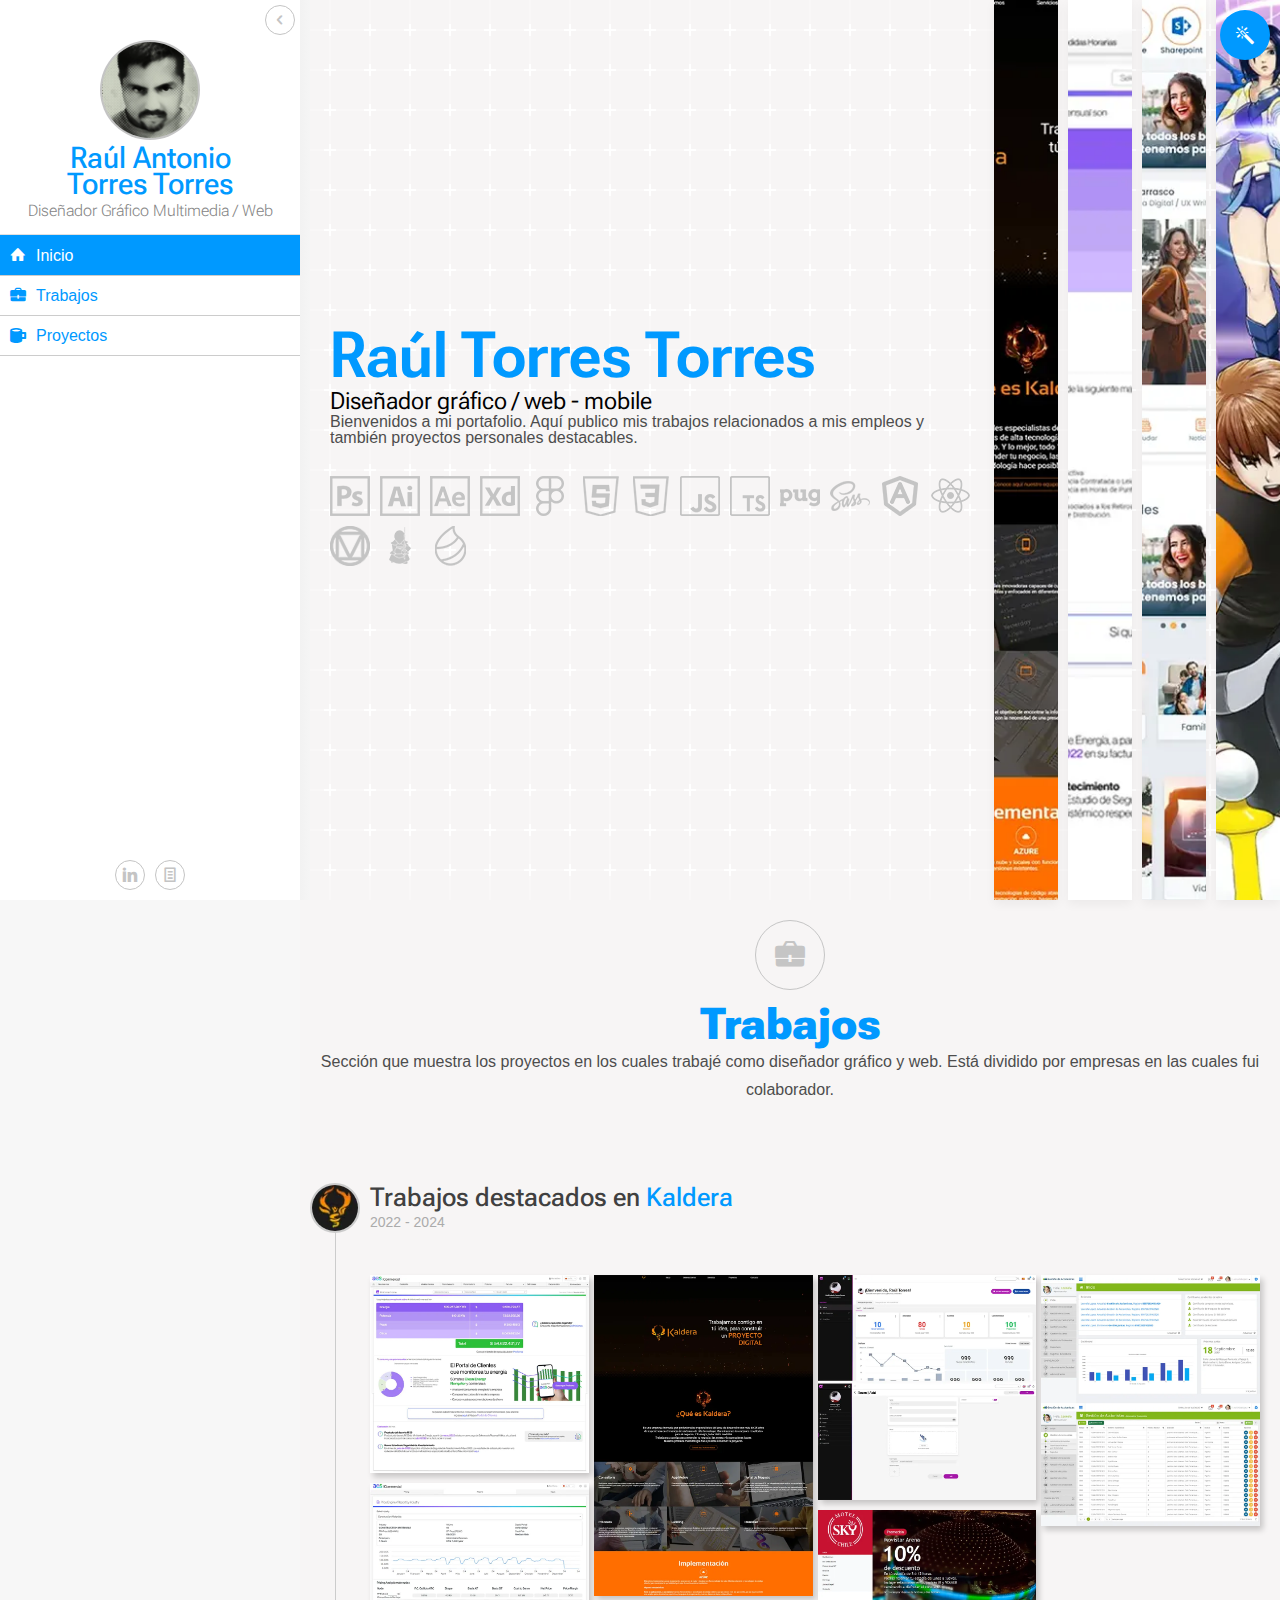
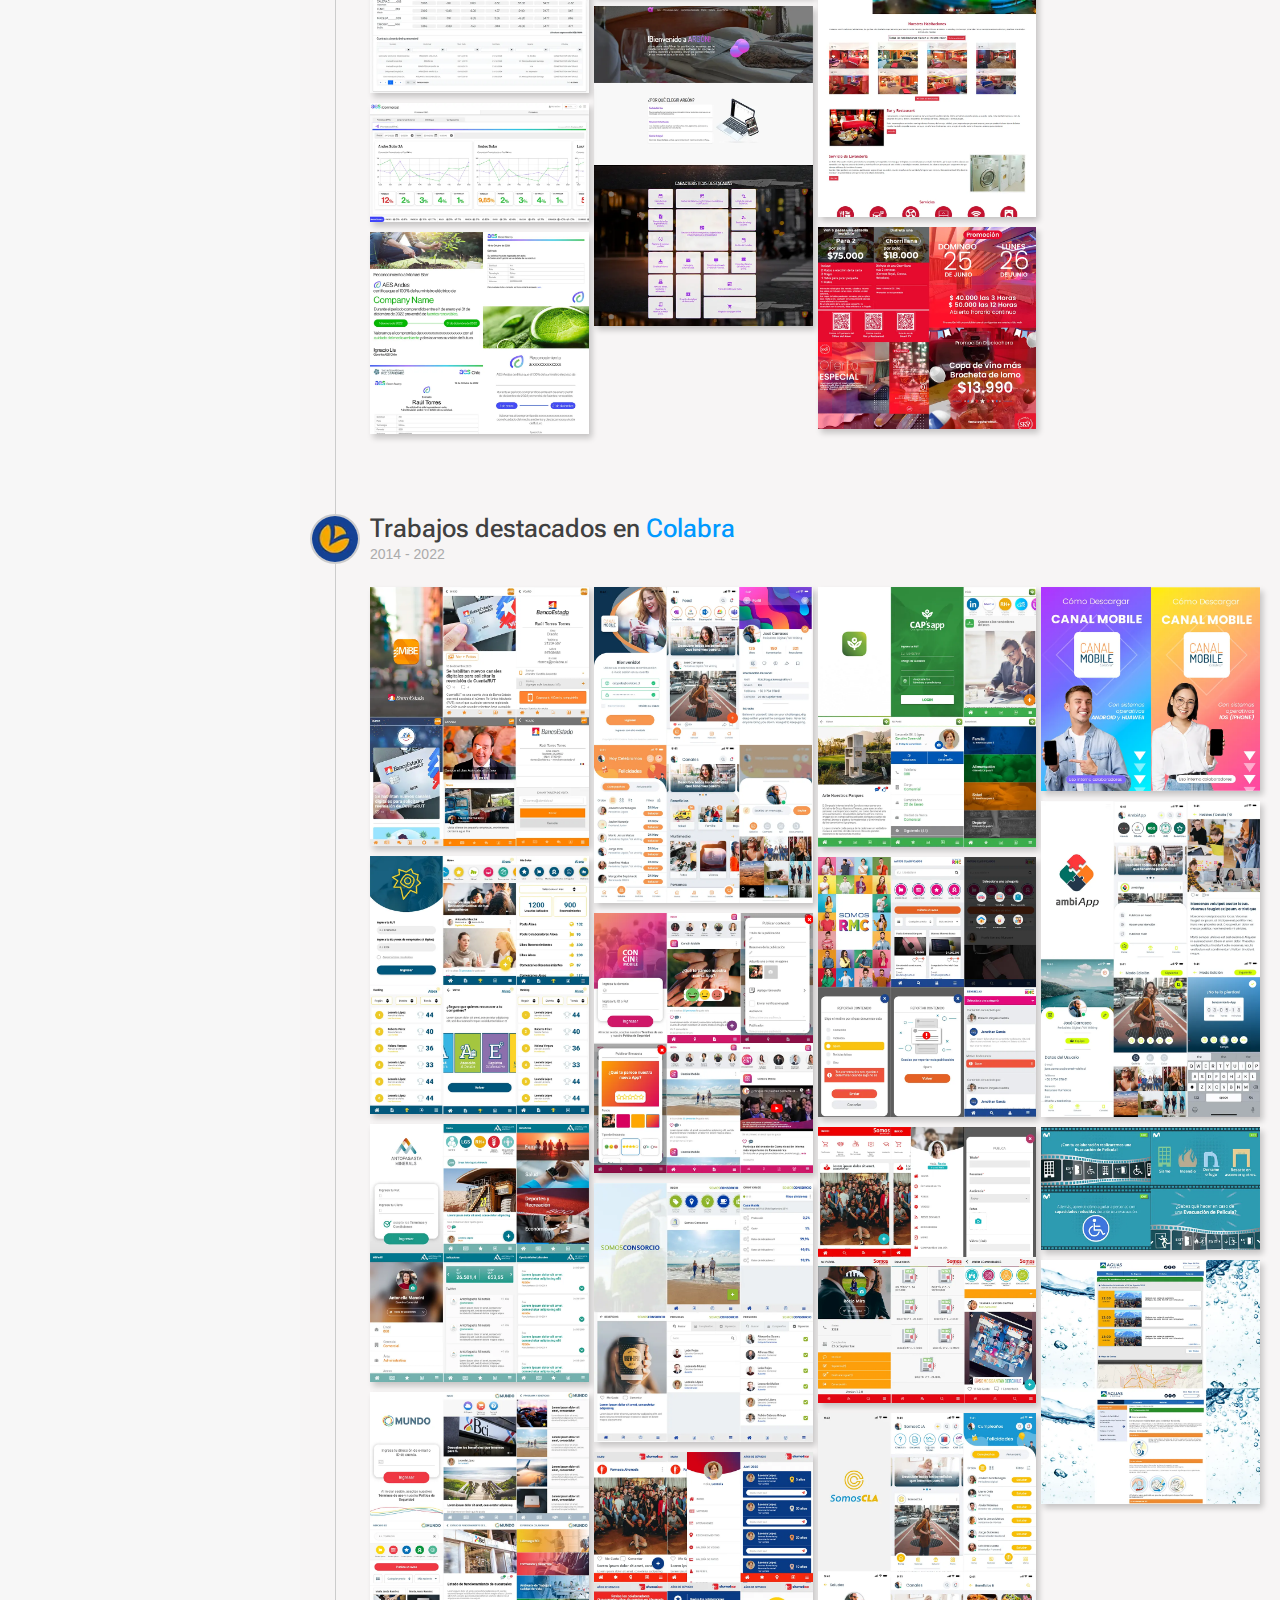
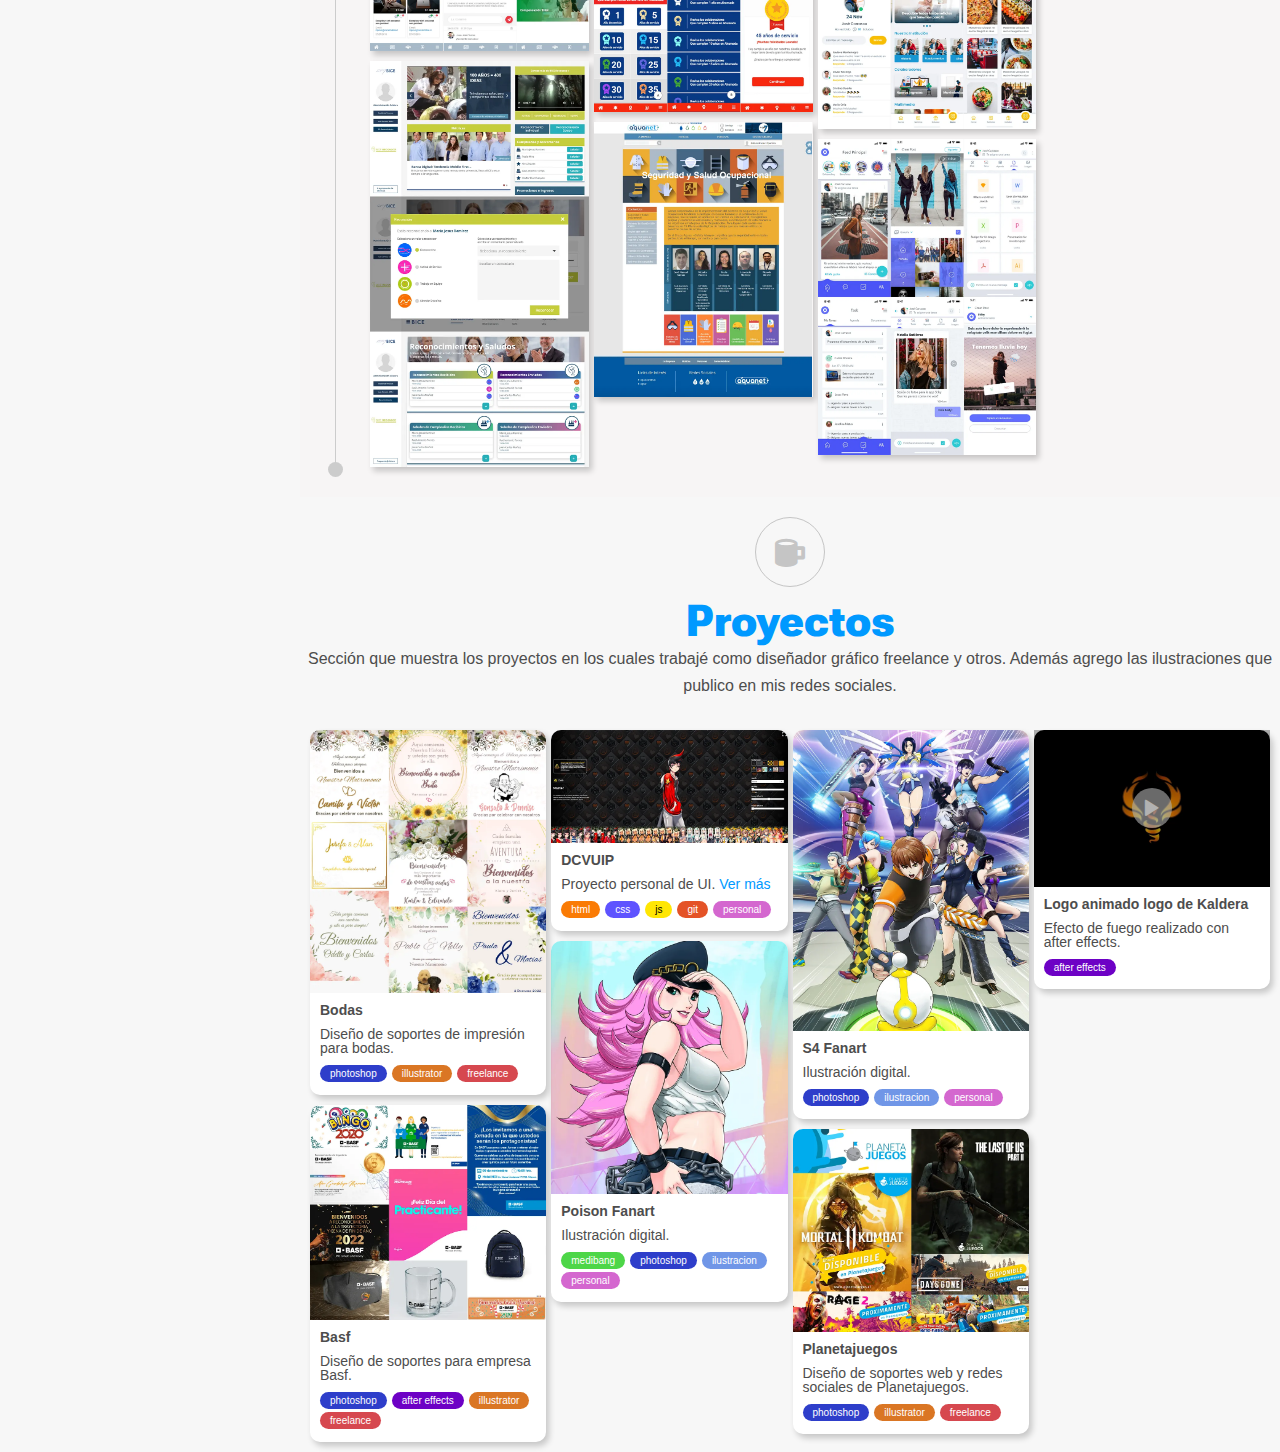
==== commit 7982d8bd: "videos" ====
--- a/index.html
+++ b/index.html
@@ -593,12 +593,11 @@
 							</div>
 						</div>
 					</div>
-					<div class="project-item-video card video" style="display: none;">
+					<div class="project-item-video card video">
 						<div class="project-image cardgallery_video video-item">
-							<div class="video-overlay" data="video/fenix_white.mp4">
-								<div class="video-icon">
-									<i class="icon-controller-play"></i>
-								</div>
+							<link class="video-overlay" href="video/fenix_white.mp4">
+							<div class="video-icon">
+								<i class="icon-controller-play"></i>
 							</div>
 							<img src="images/min_projects07.webp" alt="projects01">
 						</div>
@@ -673,13 +672,9 @@
 			<div class="lightbox_wrapper">
 				<div class="lightbox_content">
 					<div class="video-container">
-						<video width="400" controls>
-							<source class="lightbox-video" src="" type="video/mp4">
-							Your browser does not support HTML video.
-						  </video>
-						  
-					</div>
-					
+						<video class="lightbox-video" width="400" controls autoplay>
+						</video>
+					</div>
 				</div>
 			</div>
 			<div class="videolightbox_close">
--- a/css/style.css
+++ b/css/style.css
@@ -2931,6 +2931,9 @@
 
 .project-image.cardgallery_video.video-item {
   position: relative;
+  display: flex;
+  align-items: center;
+  justify-content: center;
 }
 
 .video-overlay {
@@ -2955,6 +2958,7 @@
   border-radius: 20px;
   font-size: 27px;
   color: white;
+  position: absolute;
 }
 
 .project-item.card img,
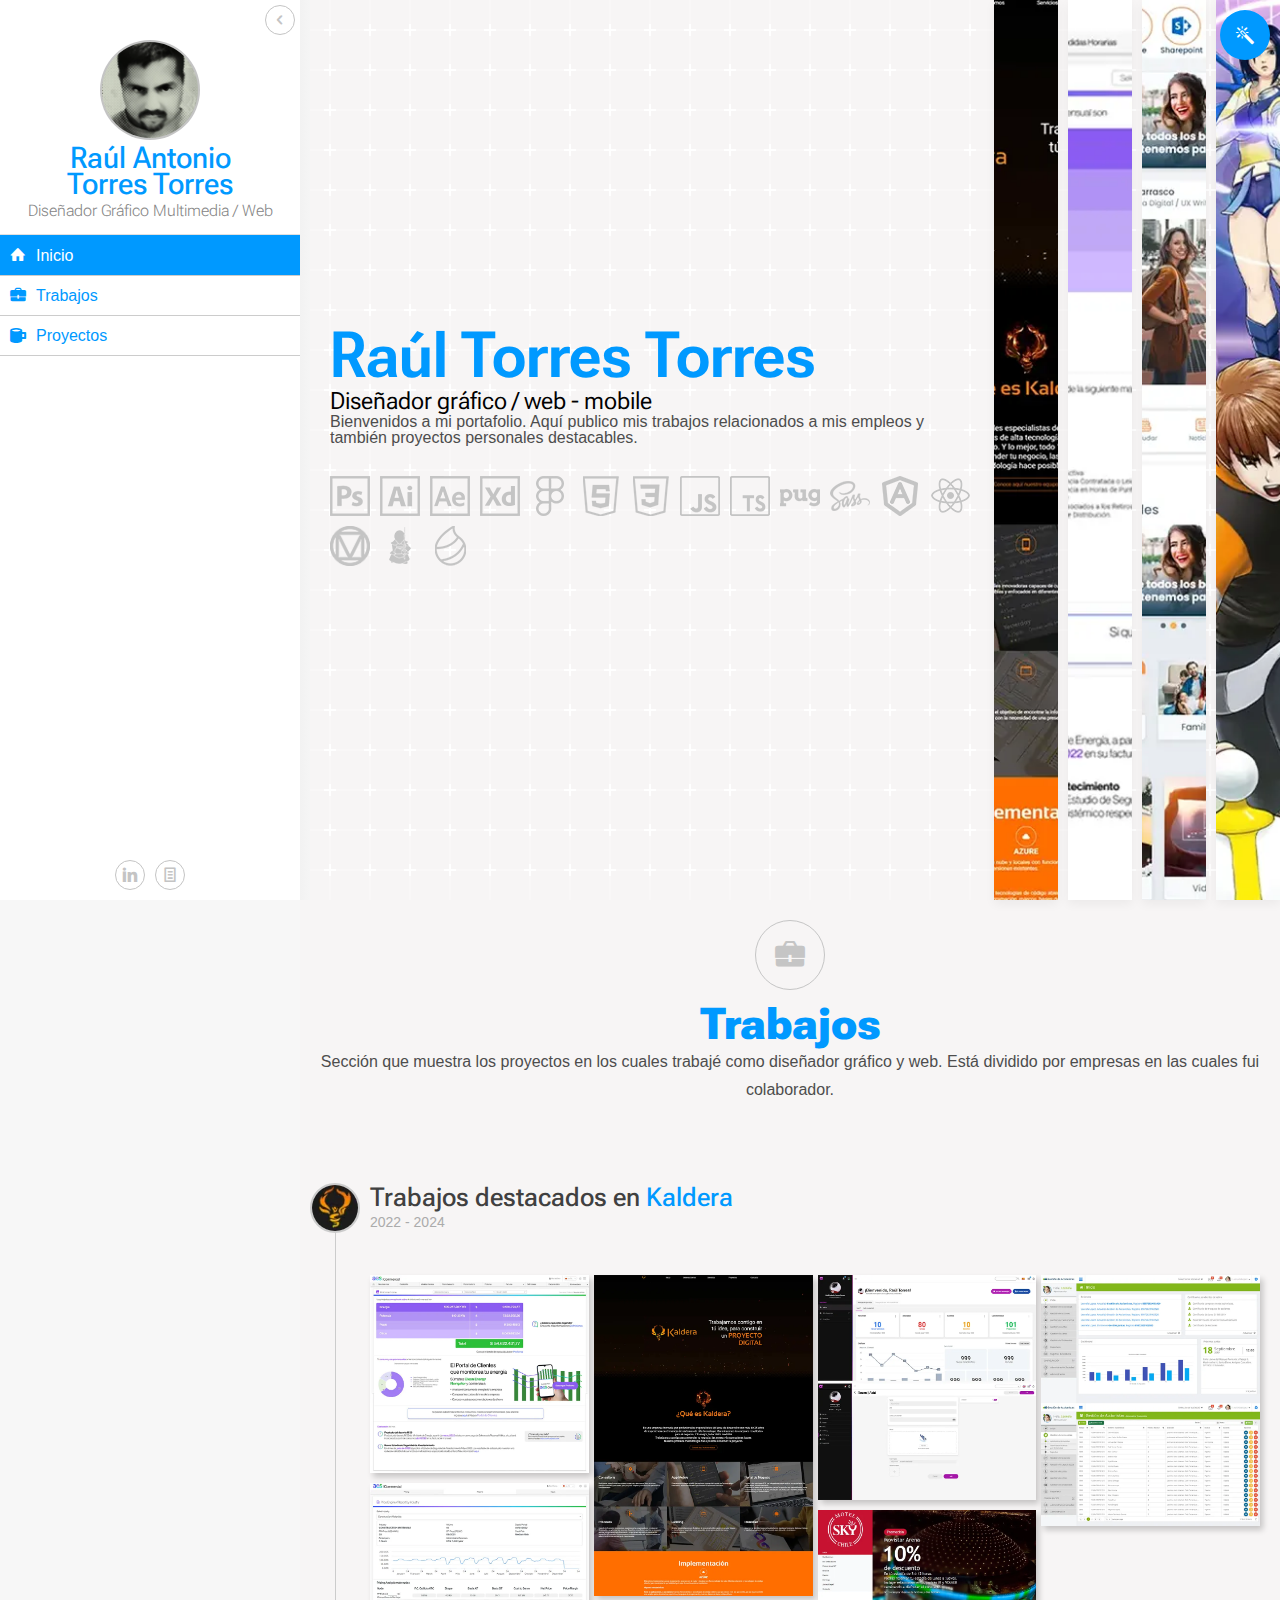
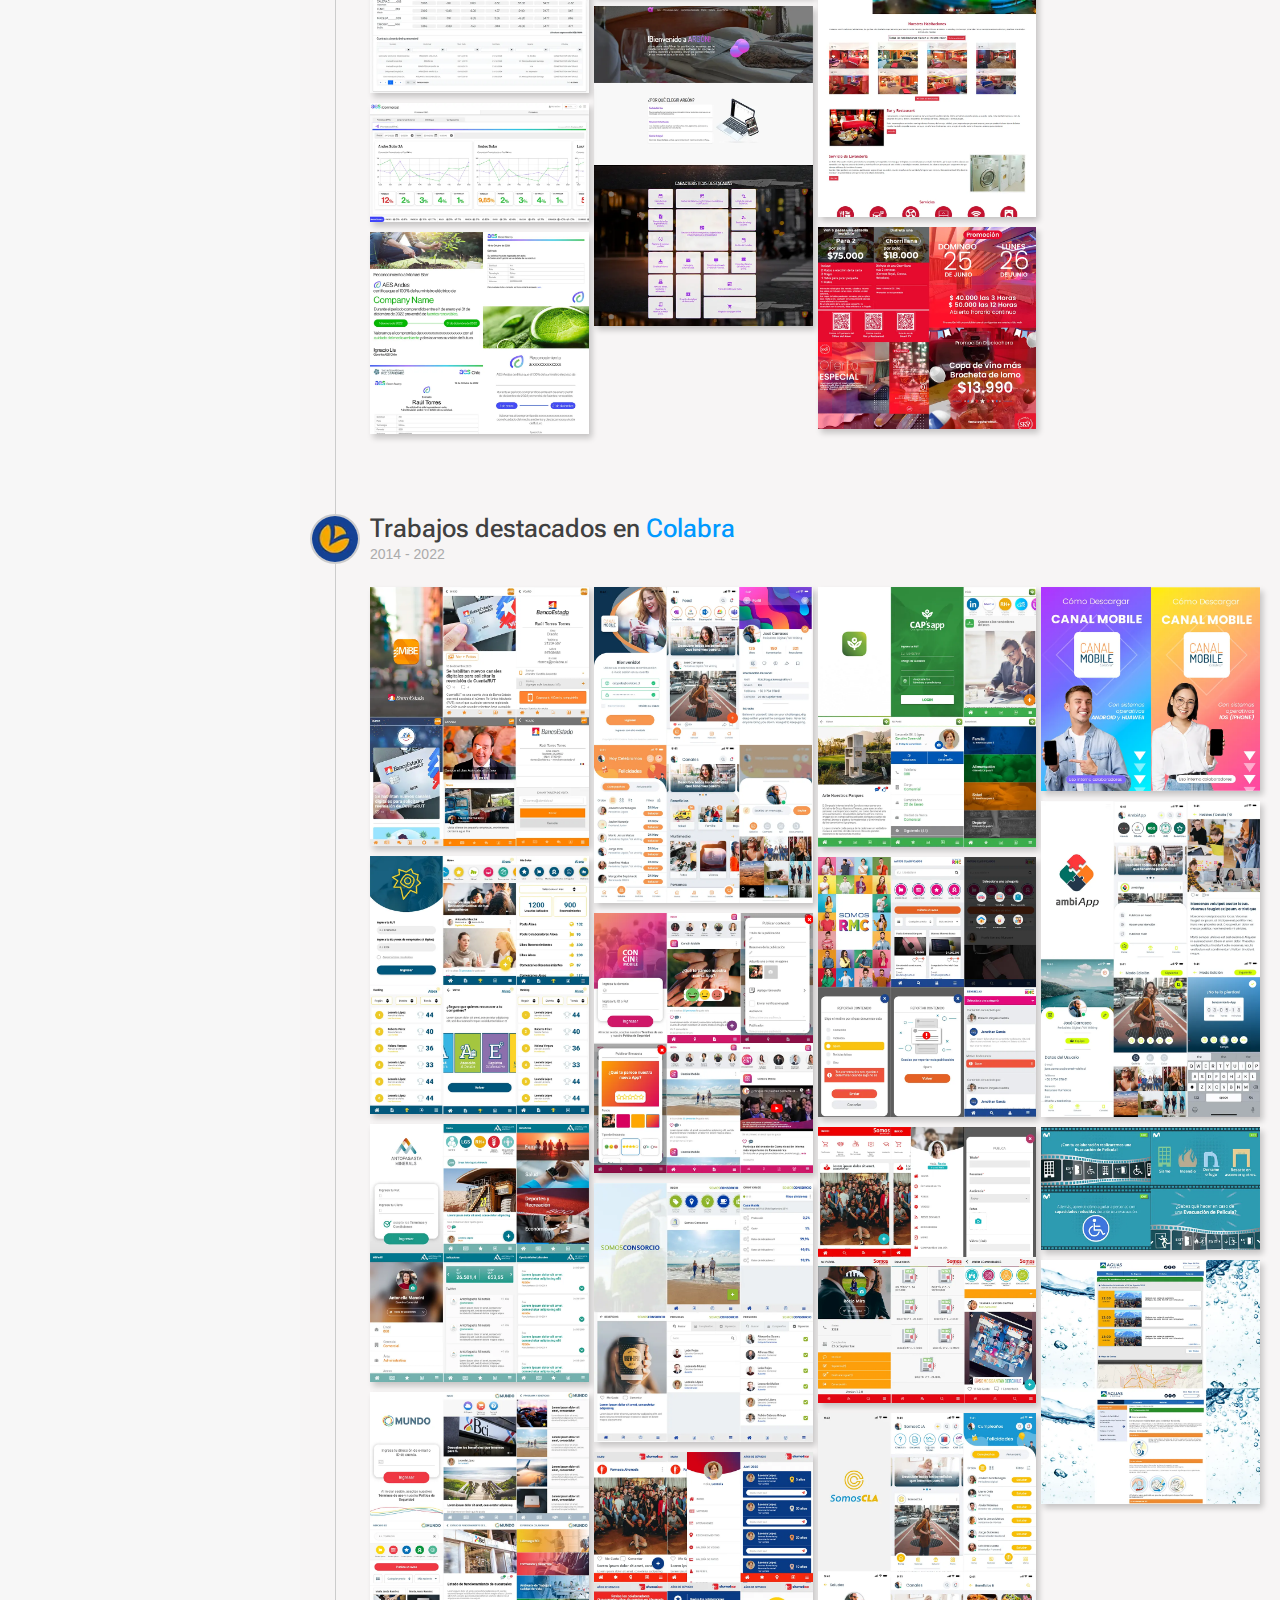
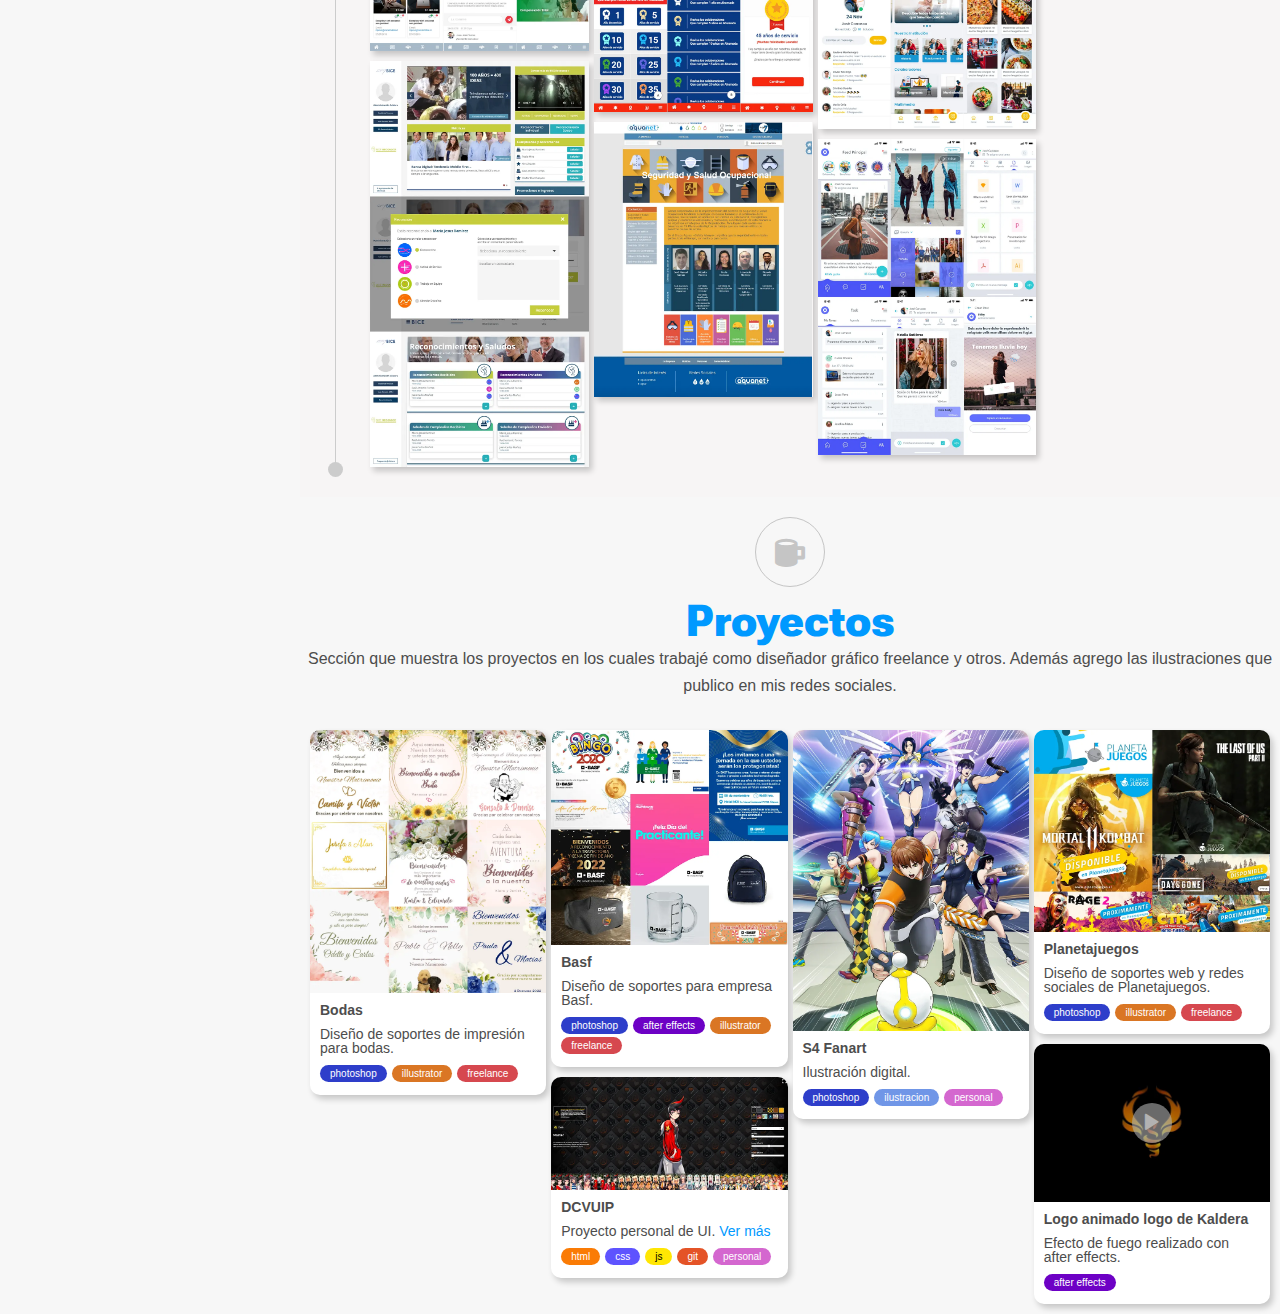
==== commit 58547b00: "flipbook" ====
--- a/index.html
+++ b/index.html
@@ -36,6 +36,9 @@
 	<link rel="stylesheet" href="css/icomoon.css">
 	<!-- Bootstrap  -->
 	<link rel="stylesheet" href="css/bootstrap.css">
+
+	<!-- Flipbook style  -->
+	<link rel="stylesheet" href="css/flipbook.css">
 
 	<!-- Theme style  -->
 	<link rel="stylesheet" href="css/style.css">
@@ -133,7 +136,8 @@
 					class="social-button">
 					<i ref="linkedin" class="icon-linkedin2"></i>
 				</a>
-				<a href="doc/raultorres-cv.pdf" target="_new" class="social-button">
+
+				<a class="social-button flipbookbutton">
 					<i ref="linkedin" class="icon-text-document"></i>
 				</a>
 			</div>
@@ -548,7 +552,7 @@
 							</div>
 						</div>
 					</div>
-					<div class="project-item card">
+					<!--<div class="project-item card">
 						<div class="project-image cardgallery_item">
 							<img src="images/min_projects04.webp" alt="projects01">
 						</div>
@@ -563,7 +567,7 @@
 								<div class="tool personal">personal</div>
 							</div>
 						</div>
-					</div>
+					</div>-->
 					<div class="project-item card">
 						<div class="project-image cardgallery_item">
 							<img src="images/min_projects05.webp" alt="projects01">
@@ -682,6 +686,28 @@
 				<span></span>
 			</div>
 		</div>
+		<!-- Flipbook Lightbox -->
+		<div class="lightboxflipbook">
+			<div class="lightbox_wrapper">
+				<div class="flipbook-container">
+					<div class="sample-flipbook ">
+						<div id="flipbook">
+							<div class="page" style="background-image:url('images/flipbook-pages/01.jpg');"> </div>
+							<div class="page" style="background-image:url(images/flipbook-pages/02.jpg);"></div>
+						</div>
+					</div>
+					<div class="flipbooktoolbar">
+						<a href="doc/raultorres-cv.pdf" target="_new" class="social-button">
+							<i ref="download" class="icon-download4"></i>
+						</a>
+					</div>
+				</div>
+			</div>
+			<div class="lightboxflipbook_close">
+				<span></span>
+				<span></span>
+			</div>
+		</div>
 	</div>
 
 	<div class="gototop js-top">
@@ -700,6 +726,14 @@
 	<script src="js/jquery.stellar.min.js"></script>
 	<!-- Easy PieChart -->
 	<script src="js/jquery.easypiechart.min.js"></script>
+	<script src="js/turn.js"></script>
+	<script>
+		$("#flipbook").turn({
+			width: 900,
+			height: 580,
+			autoCenter: true
+		});
+	</script>
 
 	<!-- Main -->
 	<script src="js/main.js"></script>
--- a/css/flipbook.css
+++ b/css/flipbook.css
@@ -0,0 +1,112 @@
+.sample .loader{
+	position:absolute;
+	width:32px;
+	height:32px;
+	top:50%;
+	left:50%;
+}
+
+.sample .loader i{
+	background:white url(../pics/loader.gif) 4px 4px no-repeat;
+	position:relative;
+	top:-16px;
+	left:-16px;
+	width:32px;
+	height:32px;
+	display:block;
+
+	-webkit-border-radius:10px;
+	-moz-border-radius:10px;
+	-ms-border-radius:10px;
+	-o-border-radius:10px;
+	border-radius:10px;
+}
+
+.sample-flipbook{
+	width:752px;
+	height:576px;
+	-webkit-transition:margin-left 0.2s;
+	-moz-transition:margin-left 0.2s;
+	-ms-transition:margin-left 0.2s;
+	-o-transition:margin-left 0.2s;
+	transition:margin-left 0.2s;
+}
+
+.sample-flipbook .page{
+	width:200px;
+	height:200px;
+	background-color:white;
+	line-height:300px;
+	font-size:20px;
+    background-size: 100%;
+}
+
+.sample-flipbook .page-wrapper{
+	-webkit-perspective:2000px;
+	-moz-perspective:2000px;
+	-ms-perspective:2000px;
+	-o-perspective:2000px;
+	perspective:2000px;
+}
+
+.sample-flipbook .hard{
+	color:#333;
+	-webkit-box-shadow:inset 0 0 5px #666;
+	-moz-box-shadow:inset 0 0 5px #666;
+	-o-box-shadow:inset 0 0 5px #666;
+	-ms-box-shadow:inset 0 0 5px #666;
+	box-shadow:inset 0 0 5px #666;
+	font-weight:bold;
+}
+
+.sample-flipbook .odd{
+	background:-webkit-gradient(linear, right top, left top, color-stop(0.95, #FFF), color-stop(1, #DADADA));
+	background-image:-webkit-linear-gradient(right, #FFF 95%, #C4C4C4 100%);
+	background-image:-moz-linear-gradient(right, #FFF 95%, #C4C4C4 100%);
+	background-image:-ms-linear-gradient(right, #FFF 95%, #C4C4C4 100%);
+	background-image:-o-linear-gradient(right, #FFF 95%, #C4C4C4 100%);
+	background-image:linear-gradient(right, #FFF 95%, #C4C4C4 100%);
+	-webkit-box-shadow:inset 0 0 5px #666;
+	-moz-box-shadow:inset 0 0 5px #666;
+	-o-box-shadow:inset 0 0 5px #666;
+	-ms-box-shadow:inset 0 0 5px #666;
+	box-shadow:inset 0 0 5px #666;
+	
+}
+
+.sample-flipbook .even{
+	background:-webkit-gradient(linear, left top, right top, color-stop(0.95, #fff), color-stop(1, #dadada));
+	background-image:-webkit-linear-gradient(left, #fff 95%, #dadada 100%);
+	background-image:-moz-linear-gradient(left, #fff 95%, #dadada 100%);
+	background-image:-ms-linear-gradient(left, #fff 95%, #dadada 100%);
+	background-image:-o-linear-gradient(left, #fff 95%, #dadada 100%);
+	background-image:linear-gradient(left, #fff 95%, #dadada 100%);
+	-webkit-box-shadow:inset 0 0 5px #666;
+	-moz-box-shadow:inset 0 0 5px #666;
+	-o-box-shadow:inset 0 0 5px #666;
+	-ms-box-shadow:inset 0 0 5px #666;
+	box-shadow:inset 0 0 5px #666;
+}
+
+.flipbooktoolbar{
+    width: 60px;
+    height: 60px;
+    display: flex;
+    align-items: center;
+    justify-content: center;
+    position: absolute;
+    right: 100px;
+    top: 17px;
+}
+
+.flipbooktoolbar a{
+    font-size: 25px;
+    color: white;
+    border: 1px solid white;
+    width: 50px;
+    height: 50px;
+    display: flex;
+    align-items: center;
+    justify-content: center;
+    border-radius: 30px;
+}--- a/css/style.css
+++ b/css/style.css
@@ -2946,6 +2946,7 @@
   justify-content: center;
   z-index: 1;
   cursor: pointer;
+  border-radius: 10px 10px 0 0;
 }
 
 .video-icon {
@@ -3198,4 +3199,17 @@
   }
 }
 
+@media screen and (max-width: 670px) {
+  .gallery-grip .grip-container,
+  .section-projects {
+    column-count: 2;
+  }
+  .lightbox-video{
+    width: 100%;
+  }
+  .lightbox_content img{
+    width: 100%;
+  }
+}
+
 /*# sourceMappingURL=style.css.map */--- a/js/filterable-gallery-lightbox/style.css
+++ b/js/filterable-gallery-lightbox/style.css
@@ -134,7 +134,7 @@
 }
 
 /* Lightbox */
-.lightbox, .cardlightbox, .videolightbox {
+.lightbox, .cardlightbox, .videolightbox, .lightboxflipbook {
     position: fixed;
     top: 0;
     left: 0;
@@ -150,8 +150,12 @@
     transition: visibility 0.3s ease, opacity 0.3s ease;
 }
 
+.lightboxflipbook {
+    overflow: hidden;
+}
+
 /* when the lightbox is open */
-.lightbox.open, .cardlightbox.open, .videolightbox.open {
+.lightbox.open, .cardlightbox.open, .videolightbox.open, .lightboxflipbook.open {
     pointer-events: all;
     visibility: visible;
     opacity: 1;
@@ -221,12 +225,13 @@
 /* when Lightbox is open then lightbox-content will... */
 .lightbox.open .lightbox_content,
 .cardlightbox.open .lightbox_content,
-.videolightbox.open .lightbox_content {
+.videolightbox.open .lightbox_content,
+.lightboxflipbook.open .lightbox_content {
     transform: scale(1);
 }
 
 /* lightbox-close-btn */
-.lightbox_close, .cardlightbox_close, .videolightbox_close {
+.lightbox_close, .cardlightbox_close, .videolightbox_close, .lightboxflipbook_close {
     position: absolute;
     top: 3vh;
     right: 3vw;
@@ -240,7 +245,7 @@
     overflow: hidden;
 }
 
-.lightbox_close span, .cardlightbox_close span, .videolightbox_close span {
+.lightbox_close span, .cardlightbox_close span, .videolightbox_close span, .lightboxflipbook_close span {
     width: 100%;
     height: 3px;
     margin-top: -1.5px;
@@ -252,19 +257,22 @@
 
 .lightbox_close:hover span,
 .cardlightbox_close:hover span,
-.videolightbox_close:hover span {
+.videolightbox_close:hover span,
+.lightboxflipbook_close:hover span {
     opacity: 1;
 }
 
 .lightbox_close span:first-child,
 .cardlightbox_close span:first-child,
-.videolightbox_close span:first-child {
+.videolightbox_close span:first-child,
+.lightboxflipbook_close span:first-child {
     transform: rotate(45deg);
 }
 
 .lightbox_close span:last-child,
 .cardlightbox_close span:last-child,
-.videolightbox_close span:last-child  {
+.videolightbox_close span:last-child,
+.lightboxflipbook_close span:last-child  {
     transform: rotate(-45deg);
 }
 
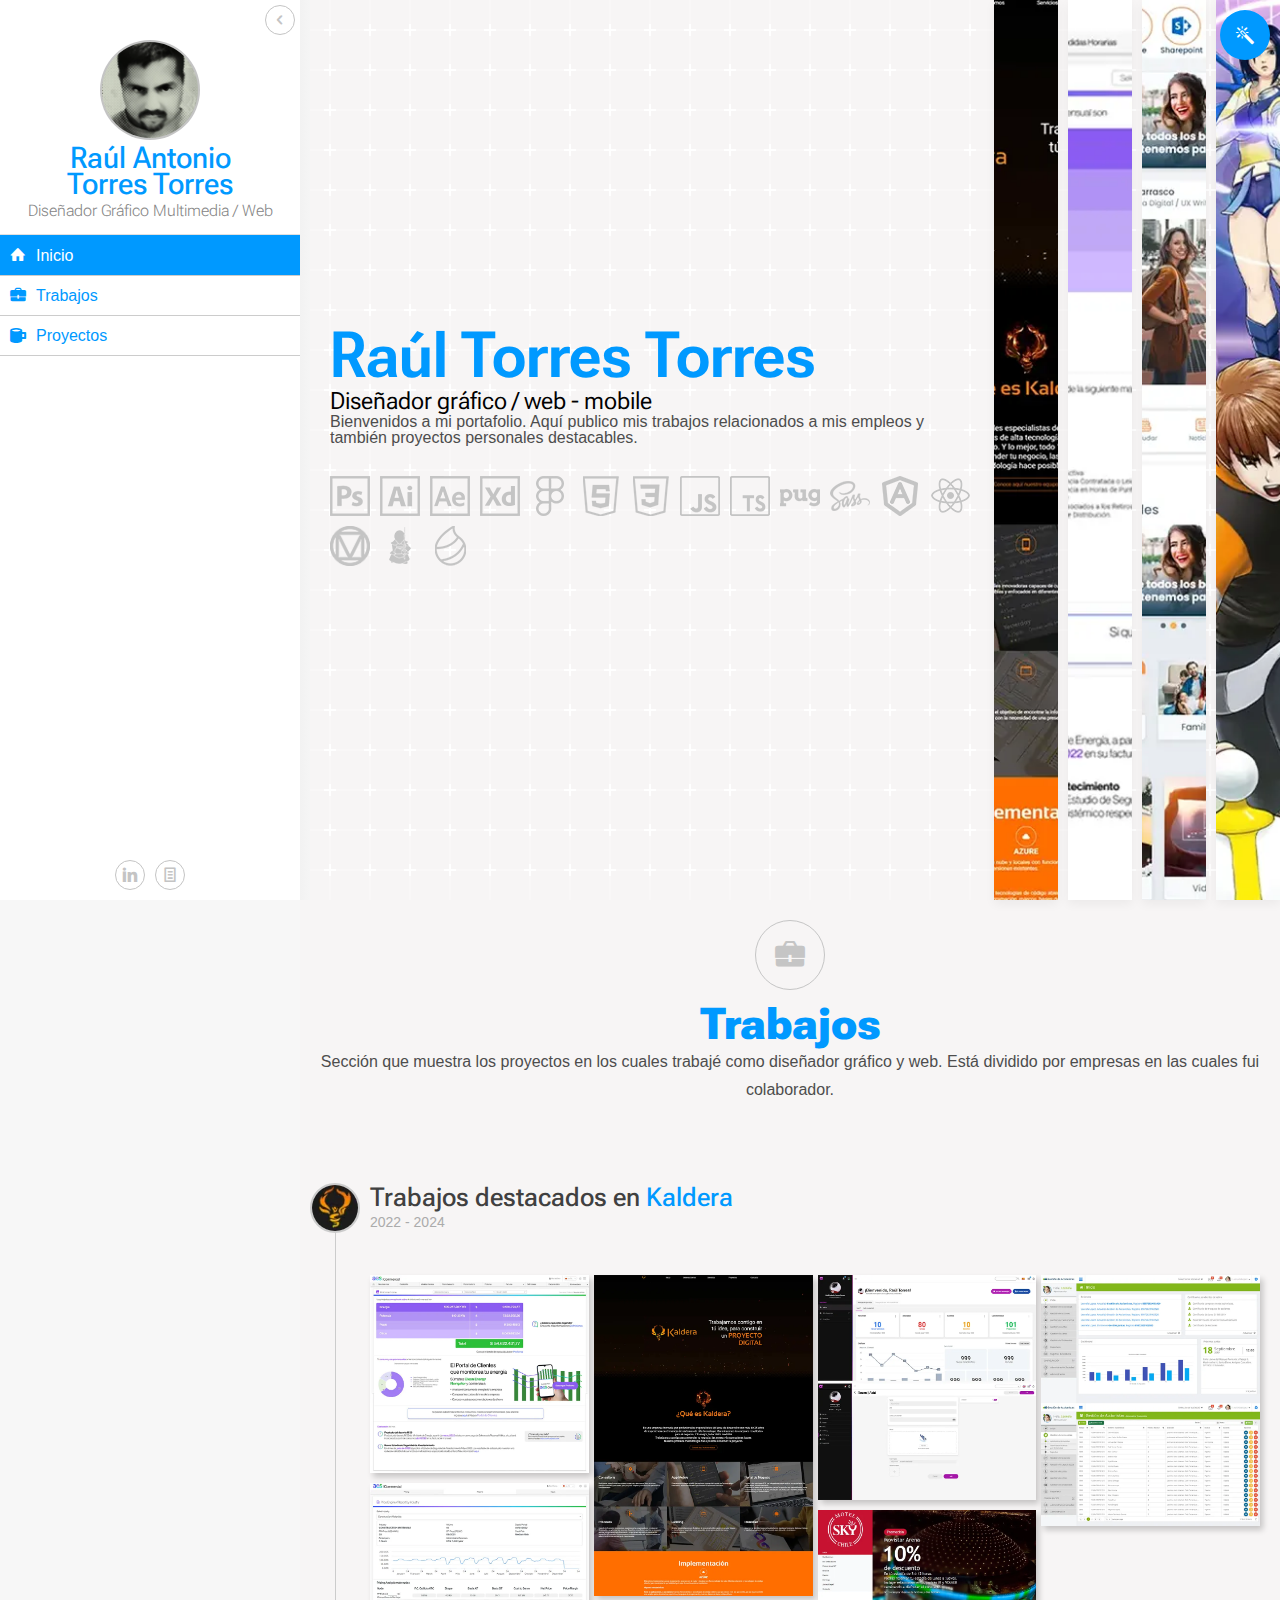
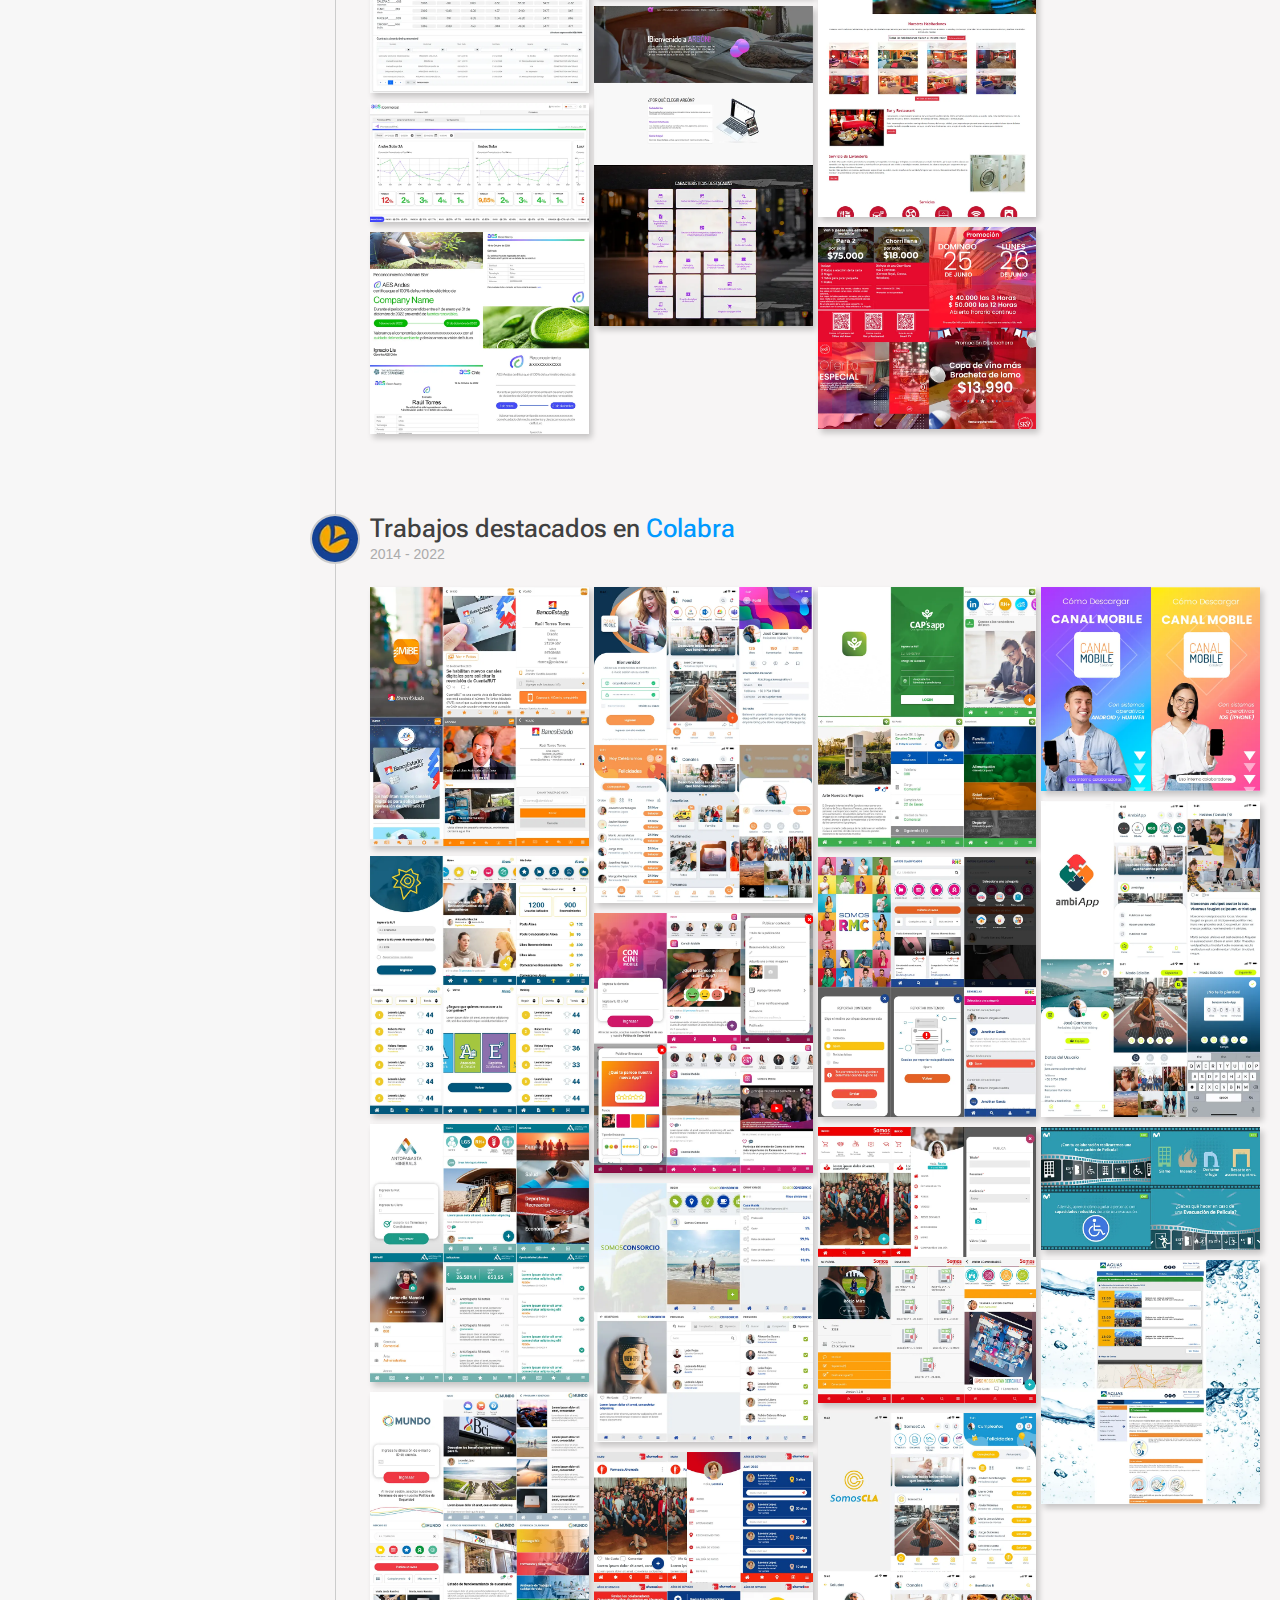
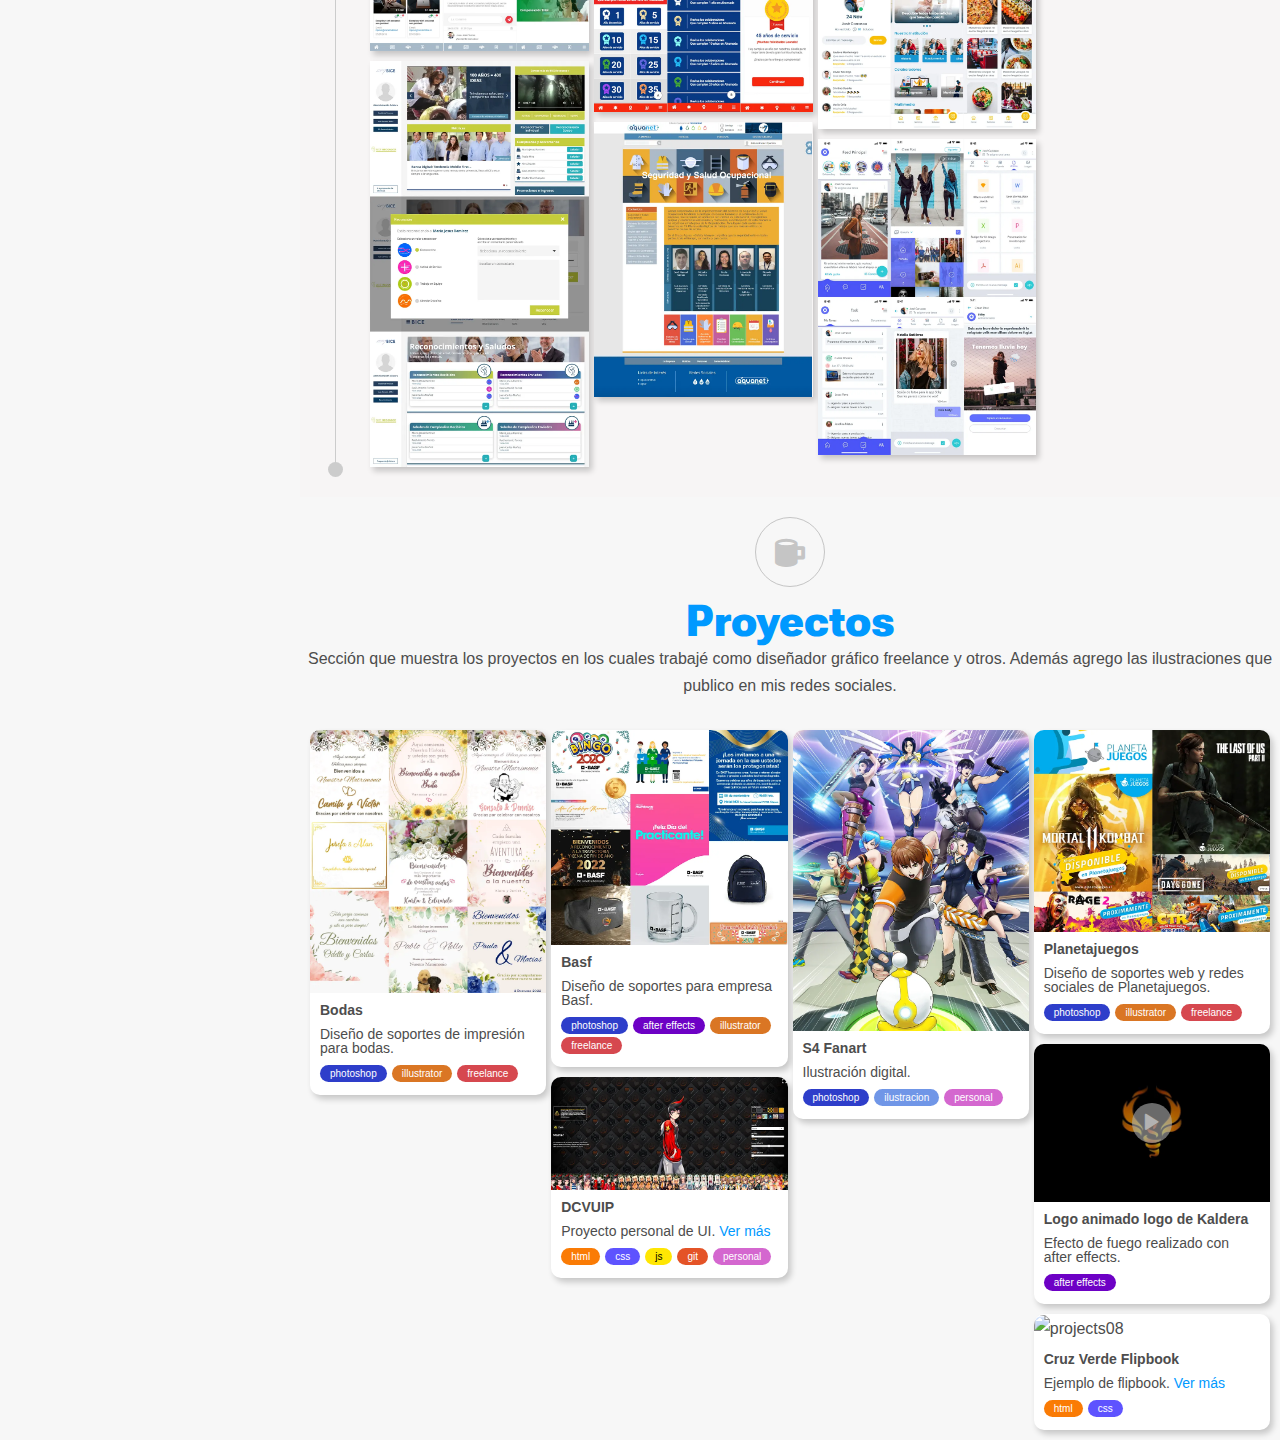
==== commit 8d6bb149: "flipbook cv item" ====
--- a/index.html
+++ b/index.html
@@ -613,6 +613,21 @@
 							</div>
 						</div>
 					</div>
+					<div class="project-item card">
+						<div class="project-image cardgallery_item">
+							<img src="images/min_projects08.webp" alt="projects08">
+						</div>
+						<div class="project-title">Cruz Verde Flipbook</div>
+						<div class="project-description">
+							<p>Ejemplo de flipbook. <a href="https://raulheat2023.github.io/raulheat2023/flipbook.html"
+									target="_blank">Ver más</a></p>
+
+							<div class="skills">
+								<div class="tool html">html</div>
+								<div class="tool css">css</div>
+							</div>
+						</div>
+					</div>
 				</div>
 			</div>
 		</section>
@@ -694,6 +709,9 @@
 						<div id="flipbook">
 							<div class="page" style="background-image:url('images/flipbook-pages/01.jpg');"> </div>
 							<div class="page" style="background-image:url(images/flipbook-pages/02.jpg);"></div>
+							<div class="page" style="background-image:url(images/flipbook-pages/03.jpg);"></div>
+							<div class="page" style="background-image:url(images/flipbook-pages/04.jpg);"></div>
+							<div class="page" style="background-image:url(images/flipbook-pages/05.jpg);"></div>
 						</div>
 					</div>
 					<div class="flipbooktoolbar">
@@ -730,7 +748,7 @@
 	<script>
 		$("#flipbook").turn({
 			width: 900,
-			height: 580,
+			height: 588,
 			autoCenter: true
 		});
 	</script>
--- a/css/flipbook.css
+++ b/css/flipbook.css
@@ -23,8 +23,6 @@
 }
 
 .sample-flipbook{
-	width:752px;
-	height:576px;
 	-webkit-transition:margin-left 0.2s;
 	-moz-transition:margin-left 0.2s;
 	-ms-transition:margin-left 0.2s;
@@ -109,4 +107,20 @@
     align-items: center;
     justify-content: center;
     border-radius: 30px;
+}
+
+.flipbookpage{
+	display: flex;
+	align-items: center;
+	justify-content: center;
+	height: 100vh;
+}
+
+.flipbookpage #flipbook{
+	background-color: #efefef;
+	box-shadow: 0 4px 14px rgba(0,0,0,0.5);
+}
+
+.flipbookpage .sample-flipbook{
+	overflow: hidden;
 }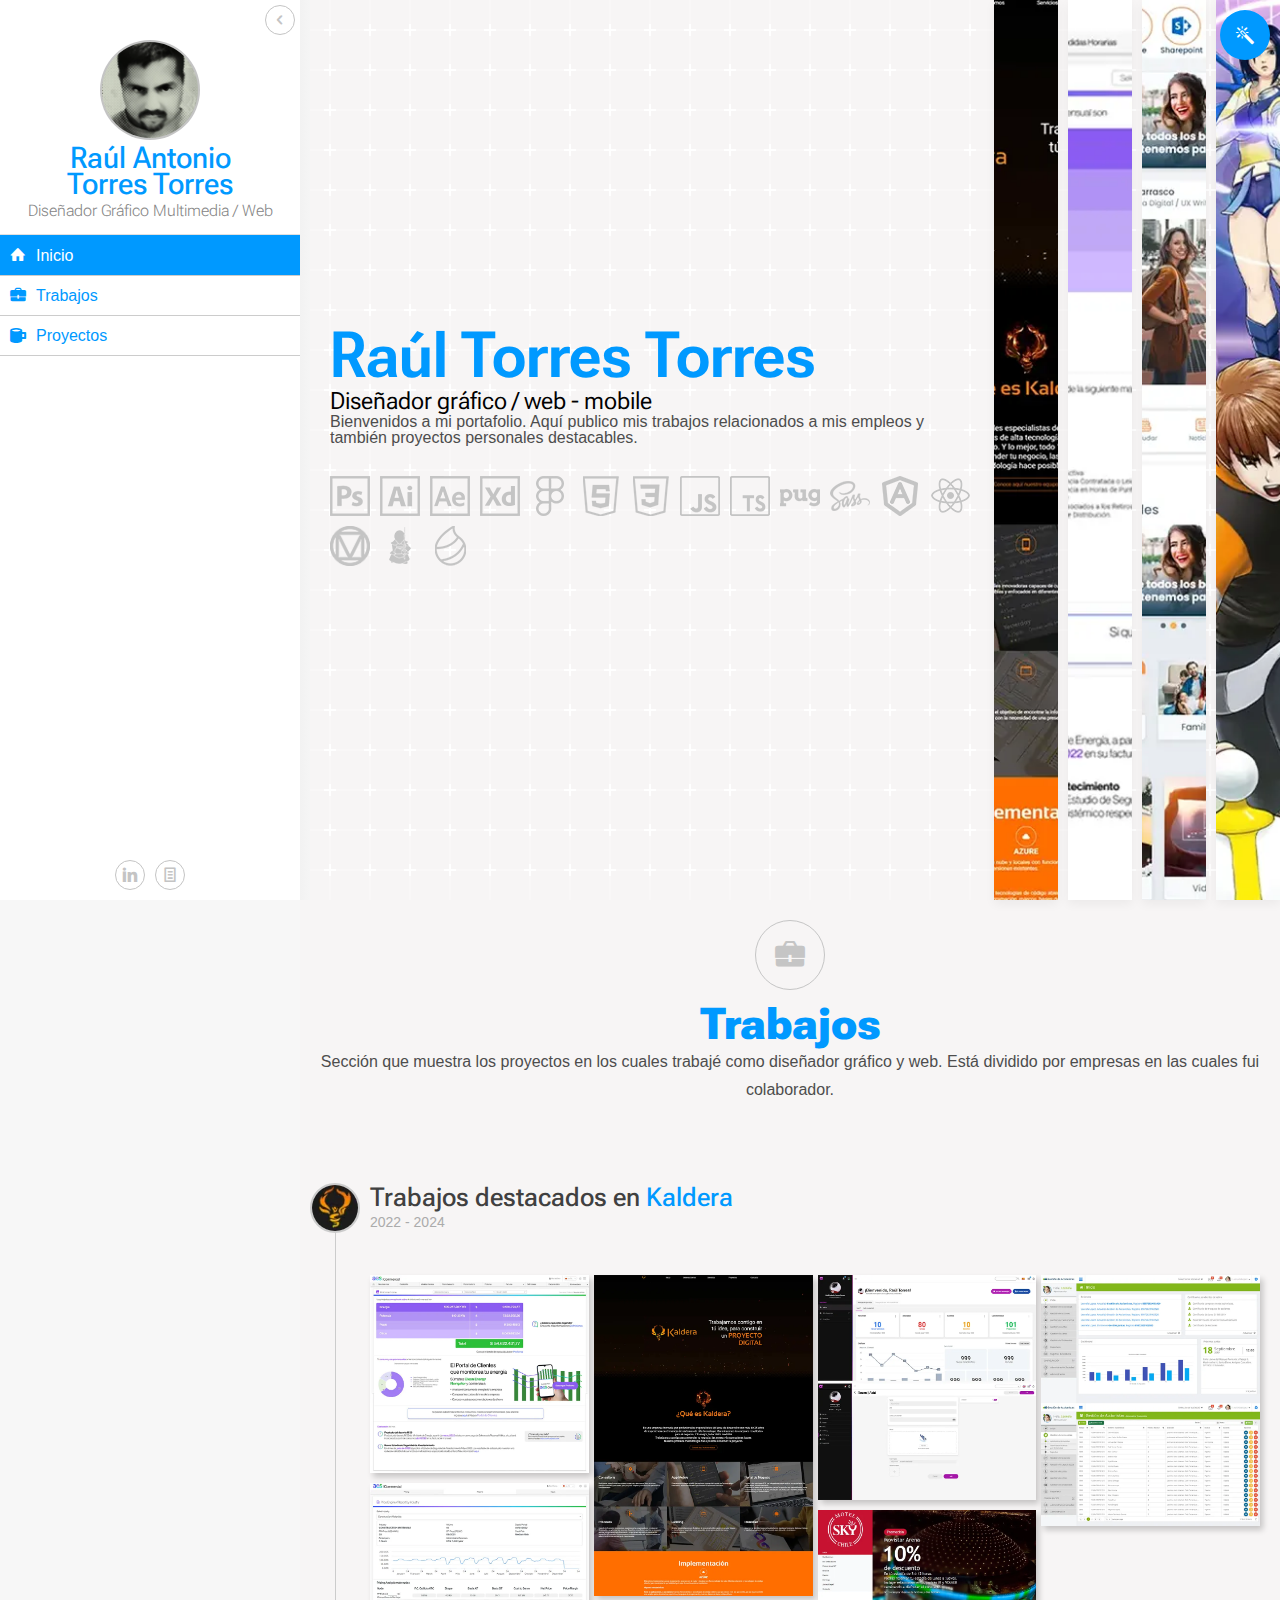
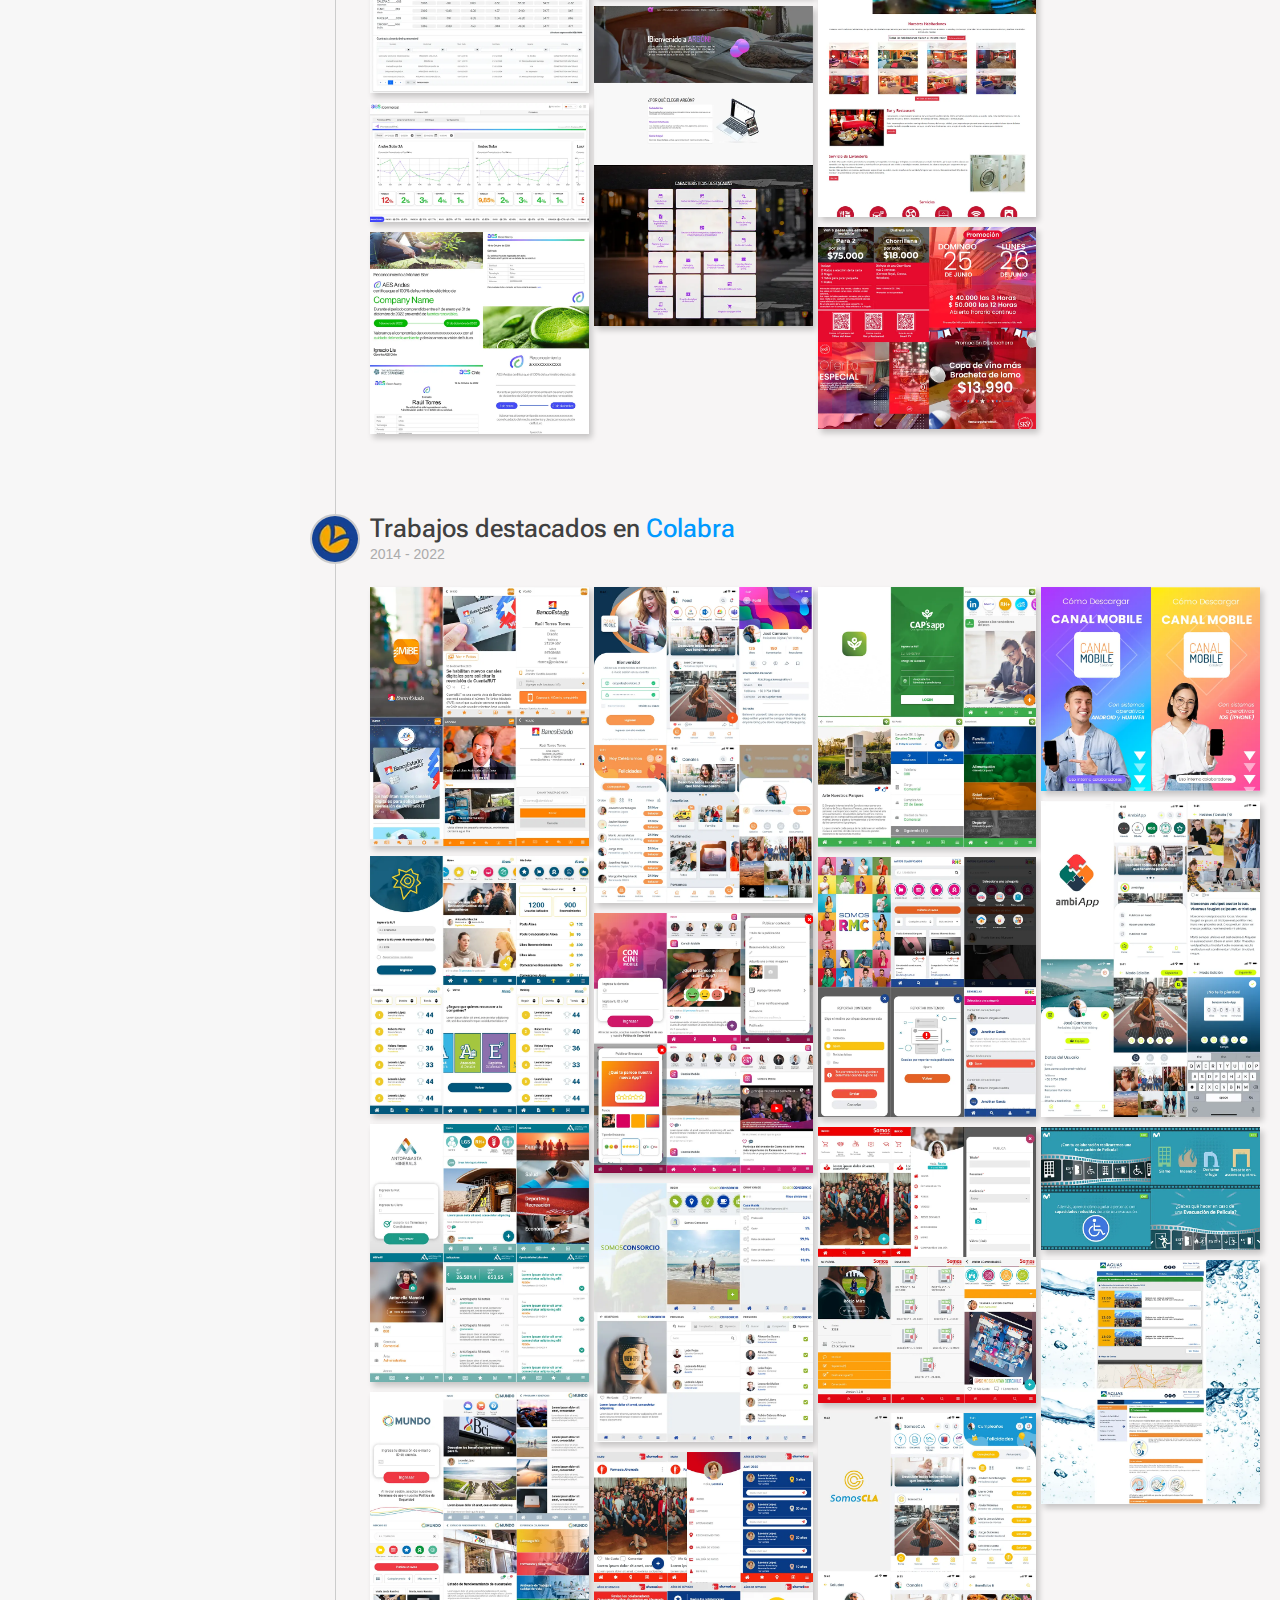
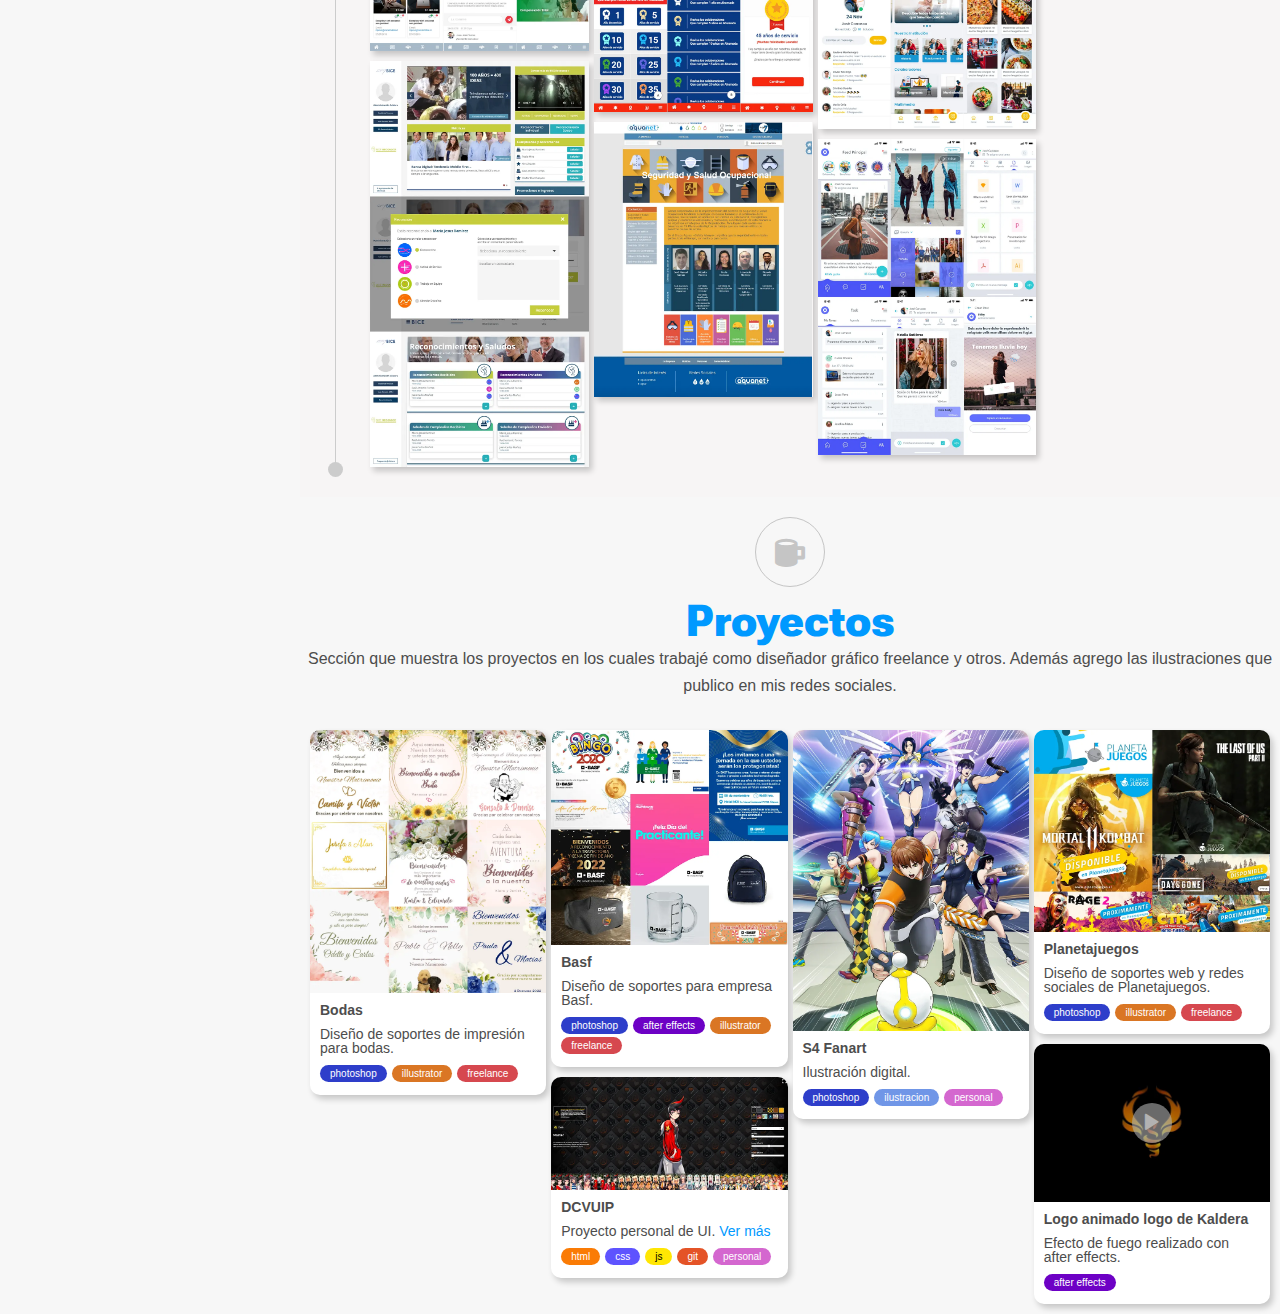
==== commit ae532766: "CV cv" ====
--- a/index.html
+++ b/index.html
@@ -613,21 +613,6 @@
 							</div>
 						</div>
 					</div>
-					<div class="project-item card">
-						<div class="project-image cardgallery_item">
-							<img src="images/min_projects08.webp" alt="projects08">
-						</div>
-						<div class="project-title">Cruz Verde Flipbook</div>
-						<div class="project-description">
-							<p>Ejemplo de flipbook. <a href="https://raulheat2023.github.io/raulheat2023/flipbook.html"
-									target="_blank">Ver más</a></p>
-
-							<div class="skills">
-								<div class="tool html">html</div>
-								<div class="tool css">css</div>
-							</div>
-						</div>
-					</div>
 				</div>
 			</div>
 		</section>
@@ -753,7 +738,7 @@
 		});
 	</script>
 
-	<!-- Main -->
+	<!-- Main  -->
 	<script src="js/main.js"></script>
 
 	<!--Lightbox gallery js-->
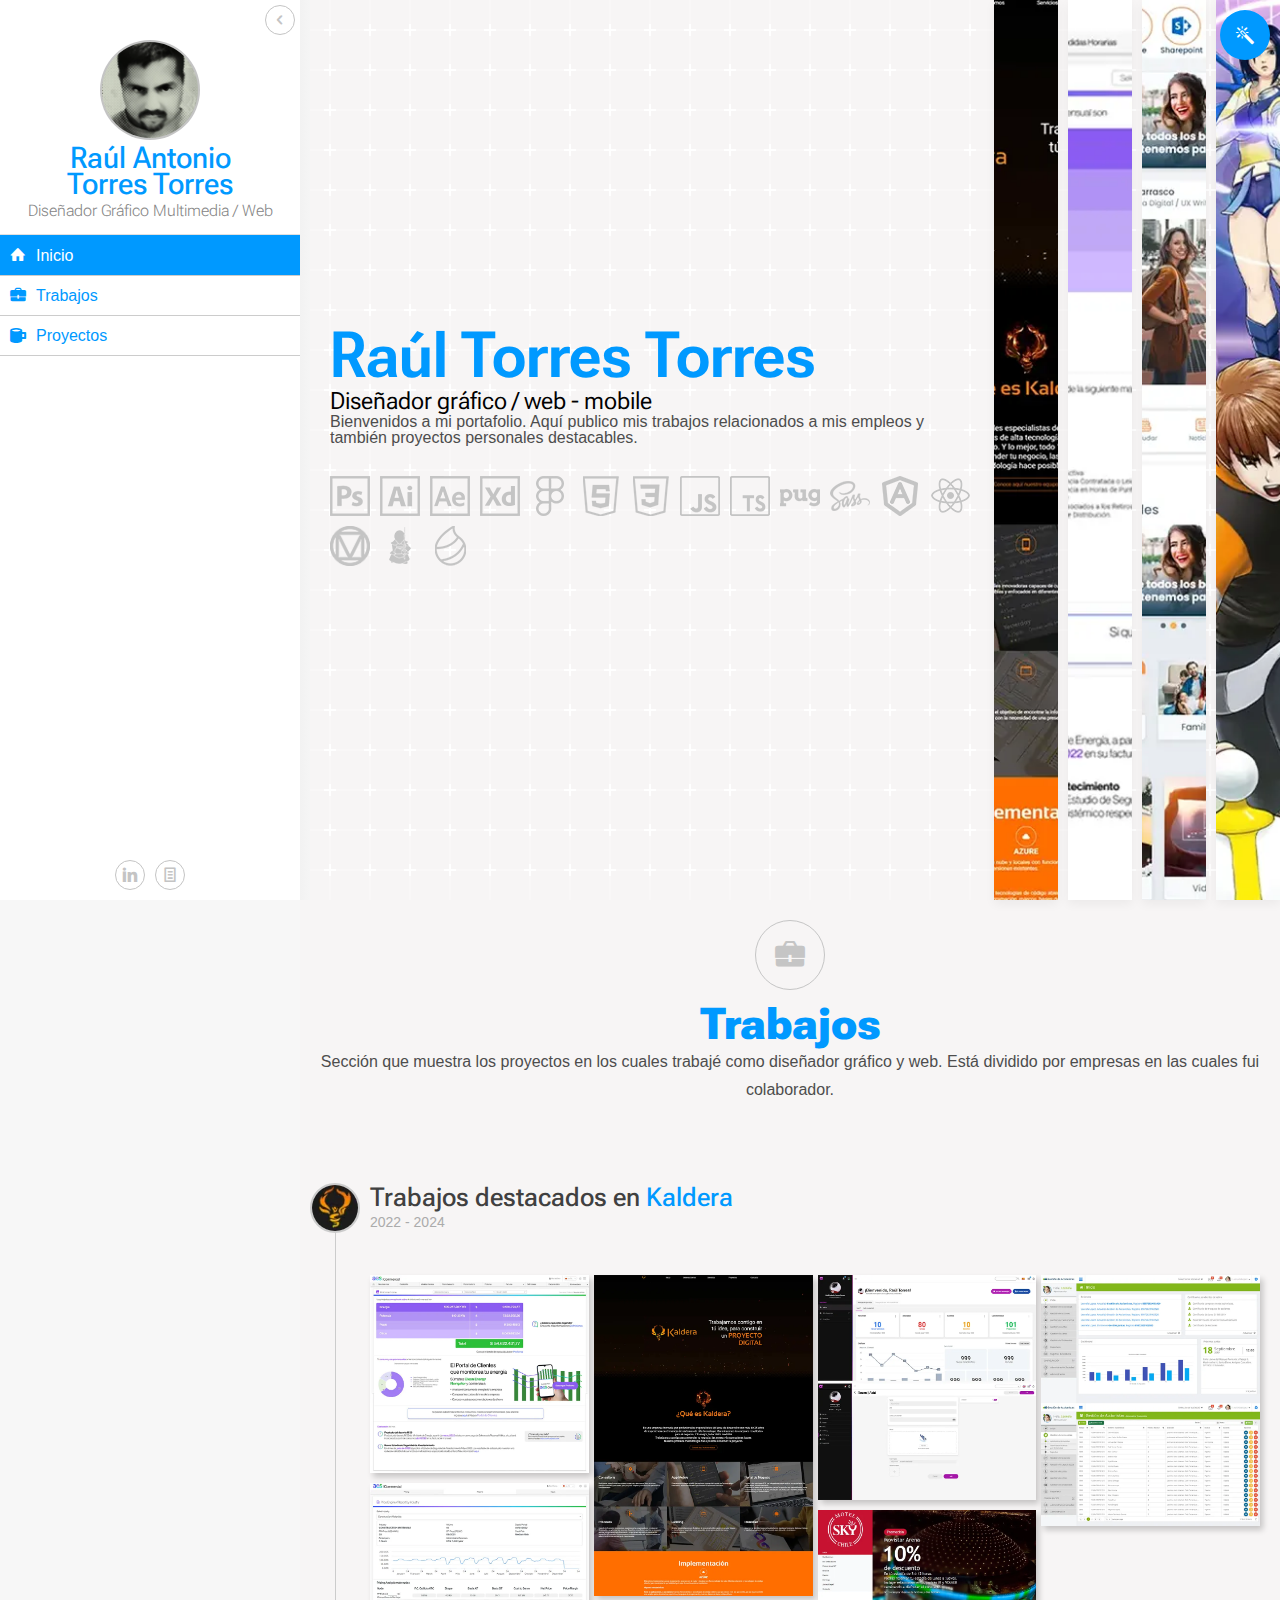
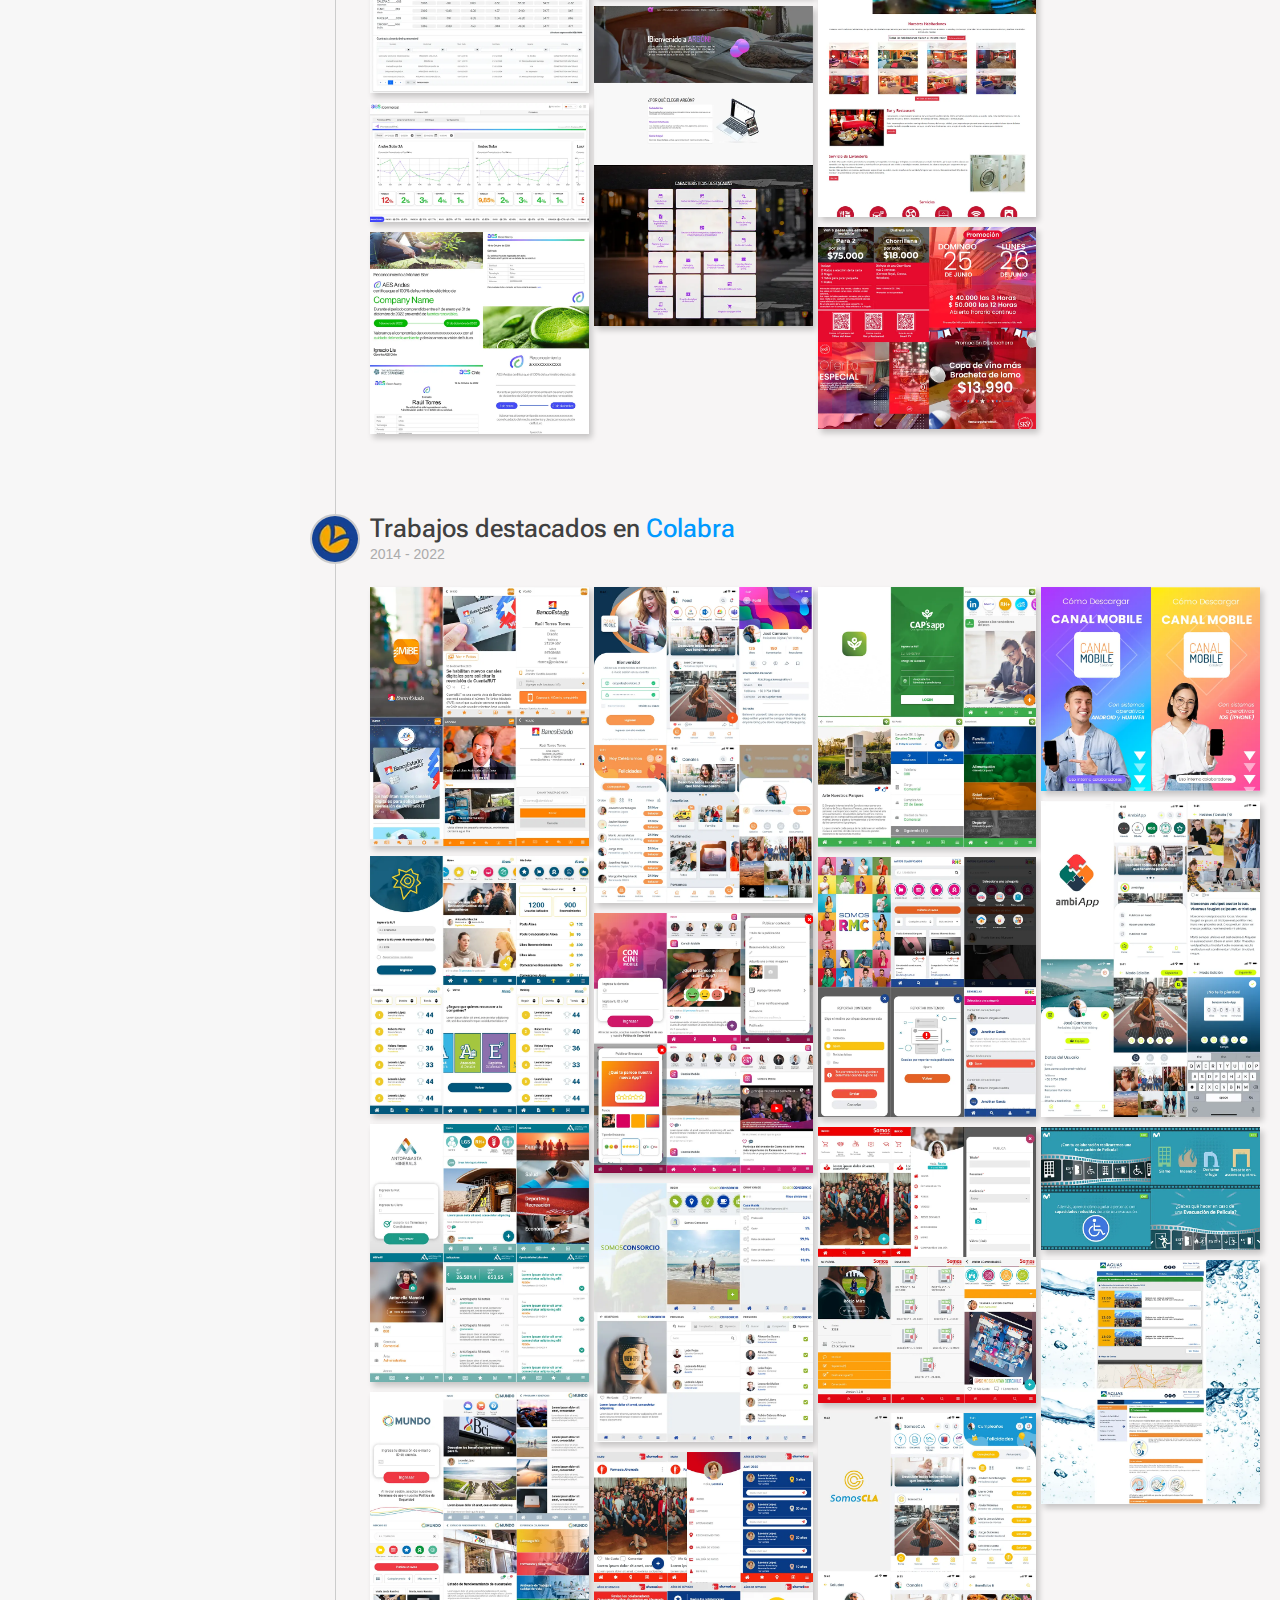
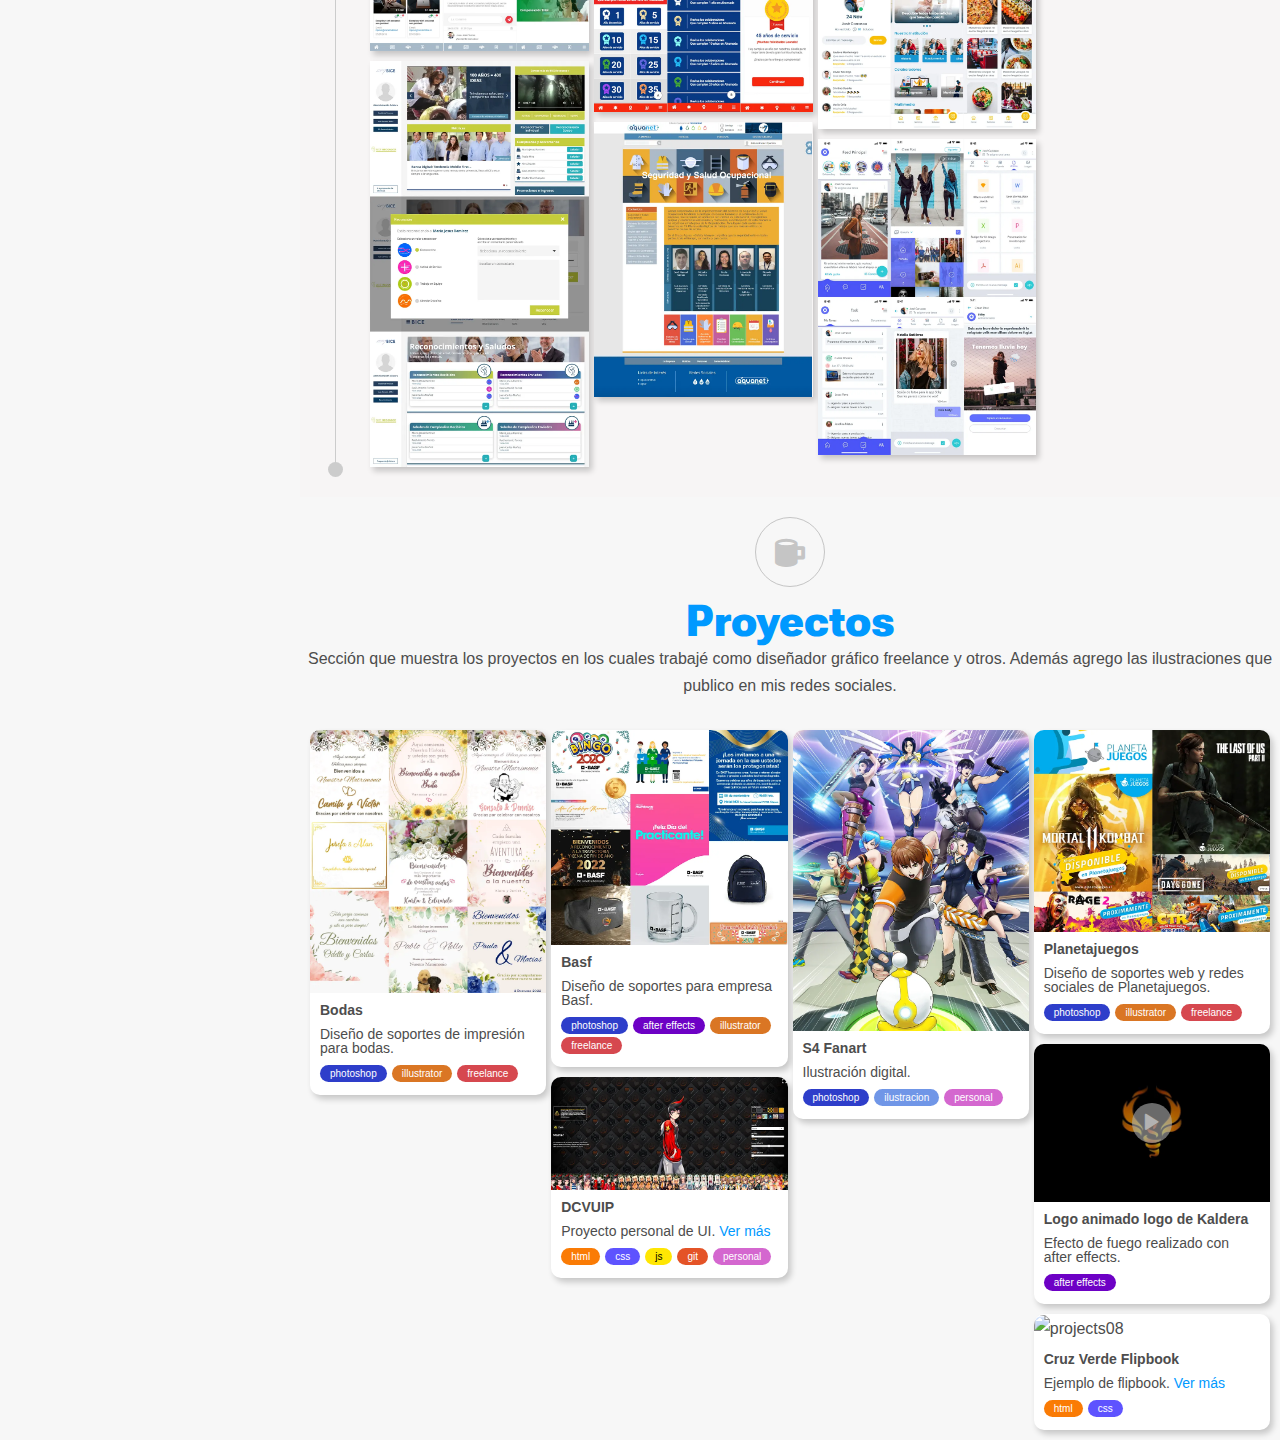
==== commit 8ecf9633: "Merge branch 'main' of https://github.com/raulheat2023/raulheat2023" ====
--- a/index.html
+++ b/index.html
@@ -613,6 +613,21 @@
 							</div>
 						</div>
 					</div>
+					<div class="project-item card">
+						<div class="project-image cardgallery_item">
+							<img src="images/min_projects08.webp" alt="projects08">
+						</div>
+						<div class="project-title">Cruz Verde Flipbook</div>
+						<div class="project-description">
+							<p>Ejemplo de flipbook. <a href="https://raulheat2023.github.io/raulheat2023/flipbook.html"
+									target="_blank">Ver más</a></p>
+
+							<div class="skills">
+								<div class="tool html">html</div>
+								<div class="tool css">css</div>
+							</div>
+						</div>
+					</div>
 				</div>
 			</div>
 		</section>
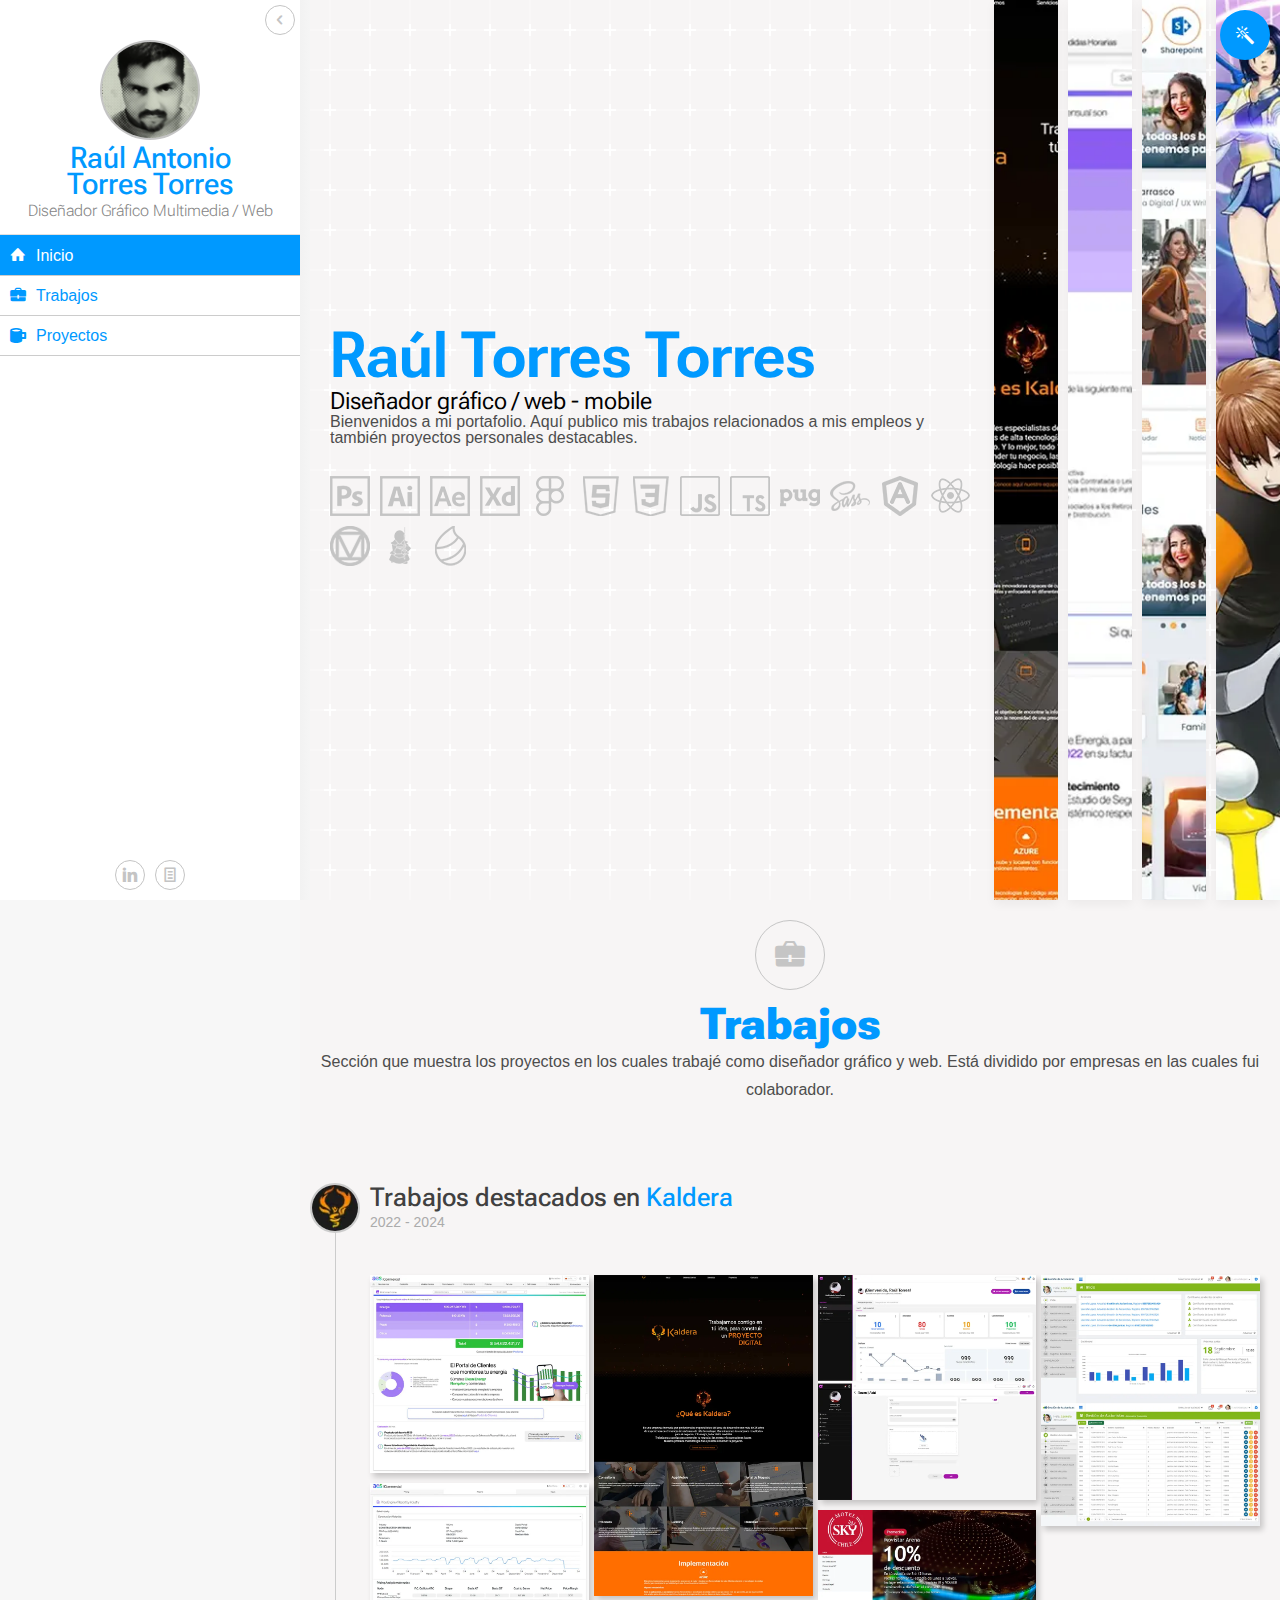
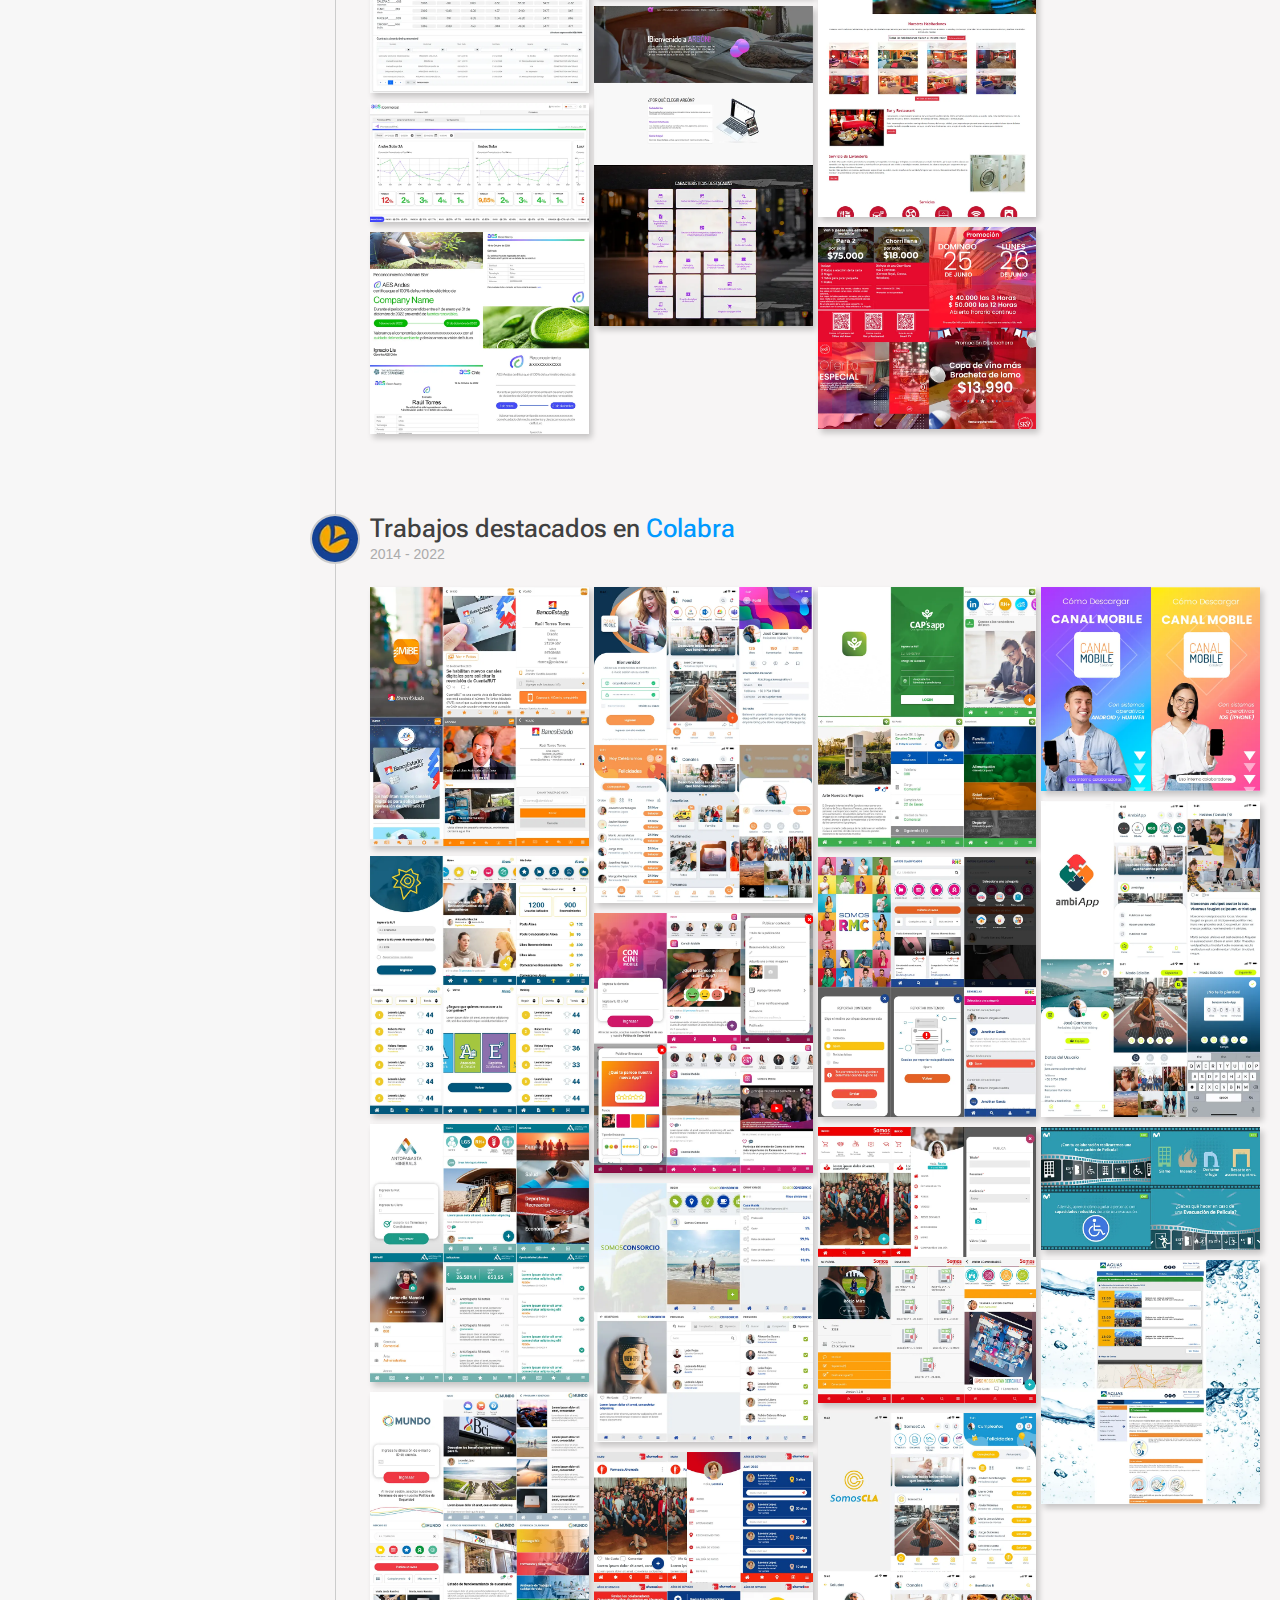
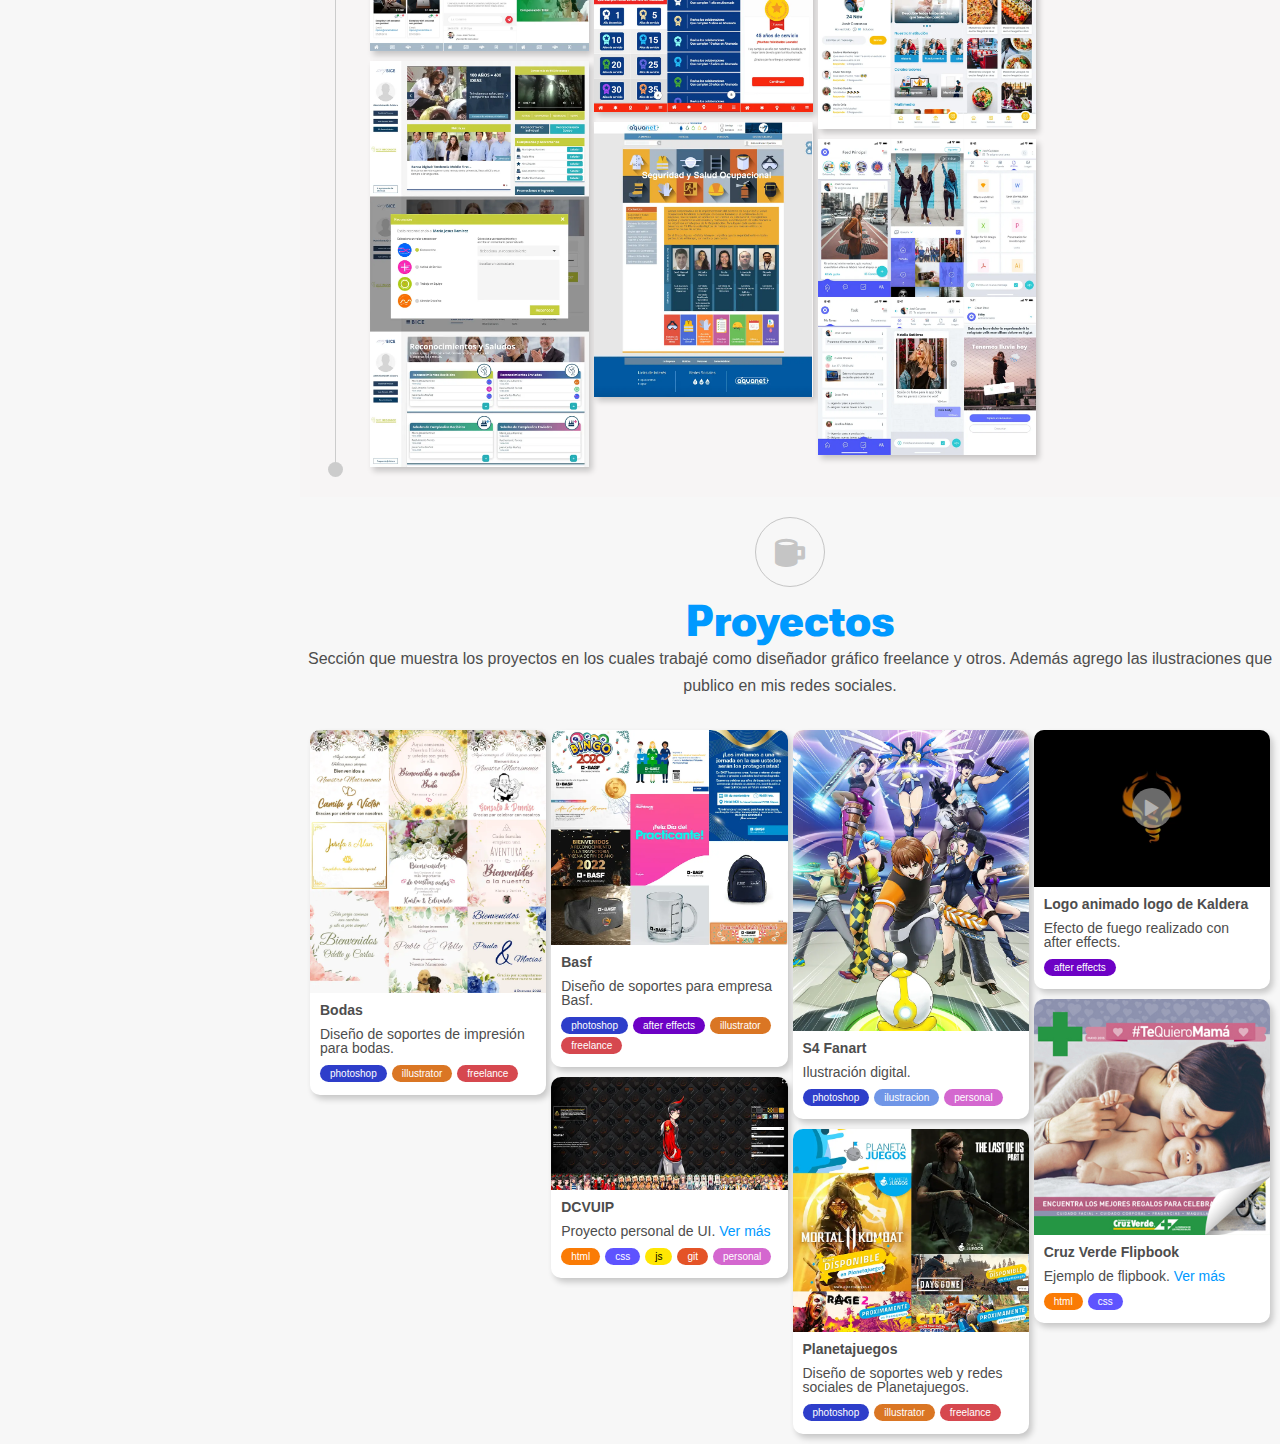
==== commit 47cb1c83: "flibook min" ====
--- a/index.html
+++ b/index.html
@@ -615,11 +615,11 @@
 					</div>
 					<div class="project-item card">
 						<div class="project-image cardgallery_item">
-							<img src="images/min_projects08.webp" alt="projects08">
+							<img src="images/min_flipbook.jpg" alt="projects08">
 						</div>
 						<div class="project-title">Cruz Verde Flipbook</div>
 						<div class="project-description">
-							<p>Ejemplo de flipbook. <a href="https://raulheat2023.github.io/raulheat2023/flipbook.html"
+							<p>Ejemplo de flipbook. <a href="https://raulheat2023.github.io/raulheat2023/flipbook-cv/index.html"
 									target="_blank">Ver más</a></p>
 
 							<div class="skills">
